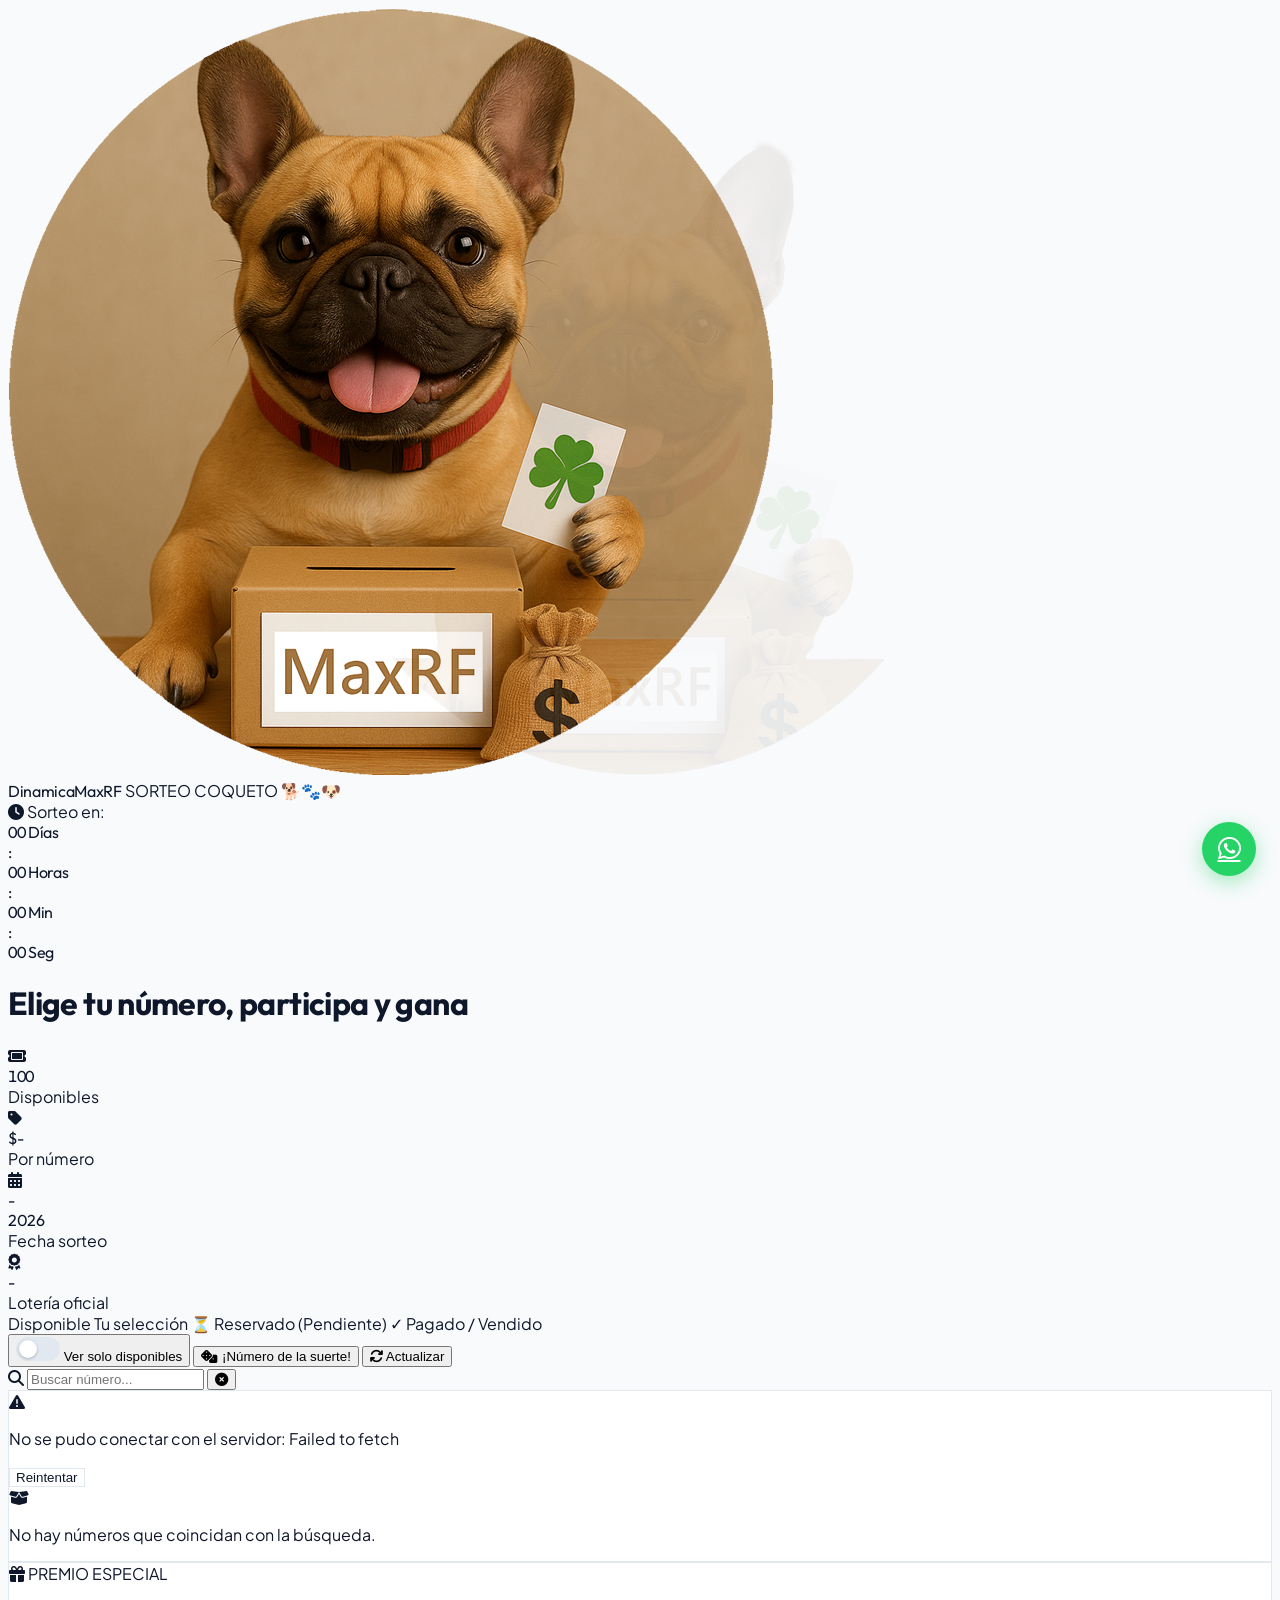
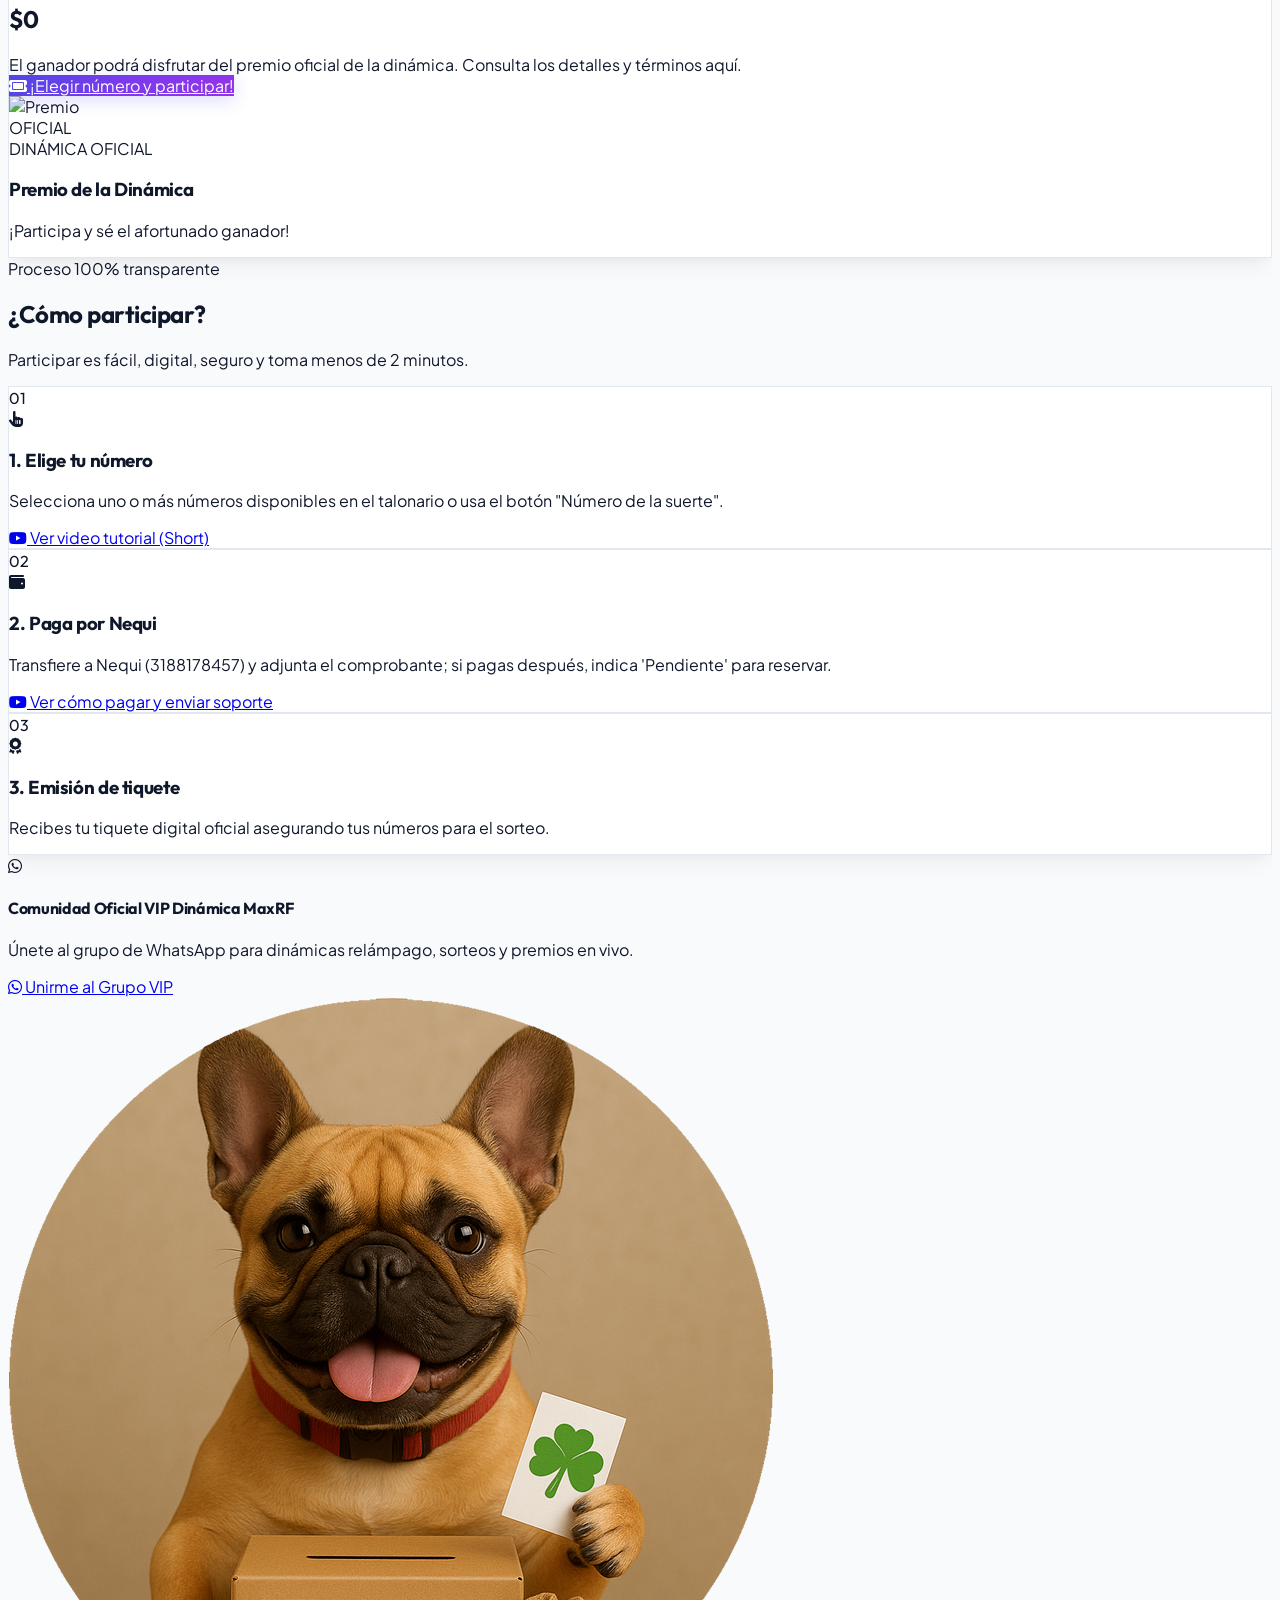
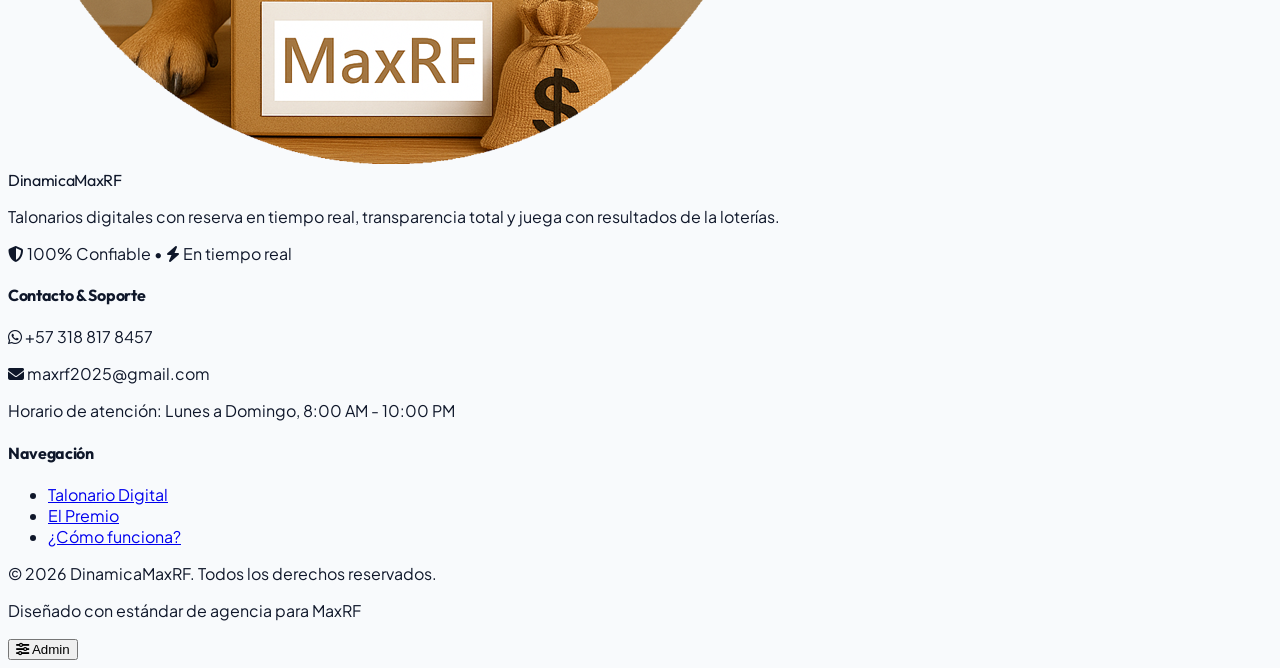
==== index.html @ 72351774 "index.html" ====
<!DOCTYPE html>
<html lang="es" class="scroll-smooth">
<head>
  <meta charset="UTF-8">
  <meta name="viewport" content="width=device-width, initial-scale=1.0">
  <meta http-equiv="Cache-Control" content="no-cache, no-store, must-revalidate">
  <meta http-equiv="Pragma" content="no-cache">
  <meta http-equiv="Expires" content="0">
  <title>MaxRF | Dinamica Digital</title>
  <meta name="description" content="Elige tu número de la suerte, participa en DinamicaMaxRF y gana increíbles premios. Talonario 100% digital con reserva en tiempo real y respaldo oficial.">
  <link rel="icon" type="image/png" href="./img/Foto Web0.png">

  <!-- Tailwind CSS -->
  <script src="https://cdn.tailwindcss.com"></script>
  <script>
    tailwind.config = {
      theme: {
        extend: {
          colors: {
            brand: {
              50: '#eef2ff',
              100: '#e0e7ff',
              500: '#6366f1',
              600: '#4f46e5',
              700: '#4338ca',
            }
          }
        }
      }
    }
  </script>

  <!-- Google Fonts -->
  <link rel="preconnect" href="https://fonts.googleapis.com">
  <link rel="preconnect" href="https://fonts.gstatic.com" crossorigin>
  <link href="https://fonts.googleapis.com/css2?family=Outfit:wght@500;600;700;800&family=Plus+Jakarta+Sans:wght@400;500;600;700;800&display=swap" rel="stylesheet">

  <!-- Font Awesome -->
  <link href="https://cdn.jsdelivr.net/npm/@fortawesome/fontawesome-free@6.5.1/css/all.min.css" rel="stylesheet">

  <!-- Canvas Confetti -->
  <script src="https://cdn.jsdelivr.net/npm/canvas-confetti@1.9.3/dist/confetti.browser.min.js"></script>

  <!-- Estilos Premium Personalizados -->
  <link rel="stylesheet" href="./css/styles.css?v=2.3">
</head>
<body class="min-h-screen flex flex-col antialiased bg-[#f8fafc] text-slate-900 relative">

  <!-- ============================================================ -->
  <!-- MARCA DE AGUA DE FONDO (Foto Web0 al 8% de opacidad)        -->
  <!-- ============================================================ -->
  <div class="bg-watermark-fixed" aria-hidden="true">
    <img src="./img/Foto Web1.png" alt="Mascota MaxRF Marca de Agua" class="bg-watermark-img">
  </div>

  <!-- ============================================================ -->
  <!-- HEADER / NAVEGACIÓN (Modo Claro Puro)                         -->
  <!-- ============================================================ -->
  <!-- ============================================================ -->
  <!-- HEADER / NAVEGACIÓN (Fase 1: Coincide con la imagen)          -->
  <!-- ============================================================ -->
  <header class="sticky top-0 z-50 border-b border-slate-200/70 bg-white/95 backdrop-blur-md">
    <div class="max-w-7xl mx-auto flex flex-col sm:flex-row items-center justify-between px-4 sm:px-8 py-2.5 sm:py-3.5 gap-2.5 sm:gap-4">
      
      <!-- Logo con Mascota & Tipografía de Marca -->
      <div class="flex items-center gap-3 flex-shrink-0">
        <div class="w-10 h-10 sm:w-11 sm:h-11 rounded-2xl overflow-hidden shadow-sm border border-slate-200/80 bg-white flex items-center justify-center p-0.5">
          <img src="./img/Foto Web0.png" alt="Logo MaxRF" class="w-full h-full object-contain">
        </div>
        <div class="flex flex-col">
          <span class="font-display font-black text-lg sm:text-xl tracking-tight text-slate-900 leading-none">
            Dinamica<span class="text-purple-600">MaxRF</span>
          </span>
          <span class="text-[9px] uppercase font-extrabold tracking-widest text-purple-600 leading-none mt-1">
            SORTEO COQUETO 🐕🐾🐶
          </span>
        </div>
      </div>

      <!-- Temporizador Regresivo Compacto en la Cabecera -->
      <div id="countdown-container" class="flex items-center gap-1.5 sm:gap-2.5 bg-slate-50/90 border border-slate-200/90 rounded-2xl px-3 py-1.5 sm:px-4 sm:py-2 shadow-xs backdrop-blur-xs flex-shrink-0">
        <div class="flex items-center gap-1.5 text-[10px] sm:text-xs font-bold uppercase tracking-wider text-purple-700">
          <i class="fas fa-clock text-purple-600 animate-pulse"></i>
          <span class="hidden md:inline">Sorteo en:</span>
        </div>
        <div class="flex items-center gap-1 text-slate-900 font-display font-extrabold text-xs sm:text-sm">
          <div class="bg-white border border-slate-200/90 rounded-lg px-2 py-1 min-w-[30px] sm:min-w-[34px] text-center shadow-xs">
            <span id="cd-days" class="text-xs sm:text-sm font-black text-slate-900 tabular-nums">00</span>
            <span class="block text-[8px] uppercase font-bold text-slate-400 -mt-0.5">Días</span>
          </div>
          <span class="font-black text-slate-300">:</span>
          <div class="bg-white border border-slate-200/90 rounded-lg px-2 py-1 min-w-[30px] sm:min-w-[34px] text-center shadow-xs">
            <span id="cd-hours" class="text-xs sm:text-sm font-black text-slate-900 tabular-nums">00</span>
            <span class="block text-[8px] uppercase font-bold text-slate-400 -mt-0.5">Horas</span>
          </div>
          <span class="font-black text-slate-300">:</span>
          <div class="bg-white border border-slate-200/90 rounded-lg px-2 py-1 min-w-[30px] sm:min-w-[34px] text-center shadow-xs">
            <span id="cd-mins" class="text-xs sm:text-sm font-black text-slate-900 tabular-nums">00</span>
            <span class="block text-[8px] uppercase font-bold text-slate-400 -mt-0.5">Min</span>
          </div>
          <span class="font-black text-slate-300">:</span>
          <div class="bg-white border border-purple-200 rounded-lg px-2 py-1 min-w-[30px] sm:min-w-[34px] text-center shadow-xs text-purple-600">
            <span id="cd-secs" class="text-xs sm:text-sm font-black text-purple-600 tabular-nums">00</span>
            <span class="block text-[8px] uppercase font-bold text-purple-400 -mt-0.5">Seg</span>
          </div>
        </div>
      </div>

      <!-- Main Headline en la misma fila horizontal -->
      <h1 class="font-display text-lg sm:text-xl md:text-2xl lg:text-3xl font-black text-slate-900 tracking-tight text-center sm:text-right leading-tight">
        Elige tu número, <span class="text-purple-600">participa</span> y gana
      </h1>

    </div>
  </header>

  <!-- ============================================================ -->
  <!-- HERO SECTION: STATS COMPACTAS                                 -->
  <!-- ============================================================ -->
  <section id="inicio" class="pt-4 sm:pt-6 pb-6 sm:pb-8 px-4 sm:px-6 relative z-10 text-center">
    
    <!-- Elemento oculto para soporte de app.js sin errores -->
    <span id="hero-premio" class="hidden"></span>

    <div class="max-w-4xl mx-auto">
      
      <!-- Stats Bar Compacto (4 items compactos que no saturan el espacio) -->
      <div class="grid grid-cols-2 sm:grid-cols-4 gap-2.5 sm:gap-3.5 max-w-3xl mx-auto">
        
        <!-- Disponibles -->
        <div class="bg-white/95 border border-slate-200/90 rounded-2xl py-2 px-3 sm:py-2.5 sm:px-4 shadow-sm flex items-center justify-center gap-2.5">
          <div class="w-8 h-8 rounded-xl bg-emerald-50 text-emerald-600 flex items-center justify-center flex-shrink-0 text-sm">
            <i class="fas fa-ticket"></i>
          </div>
          <div class="text-left">
            <div id="stat-disponibles" class="font-display text-lg sm:text-xl font-black text-emerald-600 leading-tight tabular-nums">100</div>
            <div class="text-[10px] sm:text-[11px] font-bold uppercase tracking-wider text-slate-400">Disponibles</div>
          </div>
        </div>

        <!-- Precio -->
        <div class="bg-white/95 border border-slate-200/90 rounded-2xl py-2 px-3 sm:py-2.5 sm:px-4 shadow-sm flex items-center justify-center gap-2.5">
          <div class="w-8 h-8 rounded-xl bg-purple-50 text-purple-600 flex items-center justify-center flex-shrink-0 text-sm">
            <i class="fas fa-tag"></i>
          </div>
          <div class="text-left">
            <div id="stat-precio" class="font-display text-lg sm:text-xl font-black text-slate-900 leading-tight tabular-nums">$-</div>
            <div class="text-[10px] sm:text-[11px] font-bold uppercase tracking-wider text-slate-400">Por número</div>
          </div>
        </div>

        <!-- Fecha -->
        <div class="bg-white/95 border border-slate-200/90 rounded-2xl py-2 px-3 sm:py-2.5 sm:px-4 shadow-sm flex items-center justify-center gap-2.5">
          <div class="w-8 h-8 rounded-xl bg-blue-50 text-blue-600 flex items-center justify-center flex-shrink-0 text-sm">
            <i class="fas fa-calendar-alt"></i>
          </div>
          <div class="text-left">
            <div id="stat-fecha" class="font-display text-xs sm:text-sm font-black text-slate-900 leading-tight">-<br>2026</div>
            <div class="text-[10px] sm:text-[11px] font-bold uppercase tracking-wider text-slate-400">Fecha sorteo</div>
          </div>
        </div>

        <!-- Lotería -->
        <div class="bg-white/95 border border-indigo-200 rounded-2xl py-2 px-3 sm:py-2.5 sm:px-4 shadow-sm flex items-center justify-center gap-2.5">
          <div class="w-8 h-8 rounded-xl bg-indigo-50 text-indigo-600 flex items-center justify-center flex-shrink-0 text-sm">
            <i class="fas fa-award"></i>
          </div>
          <div class="text-left">
            <div id="stat-loteria" class="font-display text-xs sm:text-sm font-black text-indigo-600 leading-tight uppercase">-</div>
            <div class="text-[10px] sm:text-[11px] font-bold uppercase tracking-wider text-slate-400">Lotería oficial</div>
          </div>
        </div>

      </div>

    </div>
  </section>

  <!-- ============================================================ -->
  <!-- 1. TALONARIO DIGITAL (AHORA VA PRIMERO ANTES DE CÓMO FUNCIONA)-->
  <!-- ============================================================ -->
  <section id="talonario" class="pt-2 sm:pt-4 pb-8 sm:pb-10 px-4 sm:px-6 bg-slate-50/80 border-t border-slate-200/80 relative z-10">
    <div class="max-w-5xl mx-auto">
      
      <!-- Placeholder oculto para compatibilidad con app.js -->
      <span id="talonario-subtitle" class="hidden"></span>

      <!-- Leyenda de Estados -->
      <div class="flex flex-wrap items-center justify-center gap-3 sm:gap-6 mb-4 sm:mb-5 text-xs sm:text-sm font-bold text-slate-700">
        <span class="flex items-center gap-2 bg-emerald-50 px-3 py-1 rounded-xl border border-emerald-200 shadow-2xs">
          <span class="w-3.5 h-3.5 rounded-md bg-emerald-500/20 border-2 border-emerald-500 text-emerald-600 inline-block"></span>
          <span>Disponible</span>
        </span>
        <span class="flex items-center gap-2 bg-indigo-50 px-3 py-1 rounded-xl border border-indigo-200 shadow-2xs">
          <span class="w-3.5 h-3.5 rounded-md bg-indigo-600 border border-indigo-400 inline-block"></span>
          <span class="text-indigo-900">Tu selección</span>
        </span>
        <span class="flex items-center gap-2 bg-amber-50 px-3 py-1 rounded-xl border border-amber-300 shadow-2xs">
          <span class="w-3.5 h-3.5 rounded-md bg-amber-100 border-2 border-amber-500 text-amber-800 text-[10px] font-black inline-flex items-center justify-center">⏳</span>
          <span class="text-amber-900">Reservado (Pendiente)</span>
        </span>
        <span class="flex items-center gap-2 bg-rose-50 px-3 py-1 rounded-xl border border-rose-300 shadow-2xs">
          <span class="w-3.5 h-3.5 rounded-md bg-rose-100 border-2 border-rose-500 text-rose-700 text-[10px] font-black line-through inline-flex items-center justify-center">✓</span>
          <span class="text-rose-900">Pagado / Vendido</span>
        </span>
      </div>

      <!-- Barra de herramientas: Filtro disponibles, Ruleta aleatoria, Buscador -->
      <div class="flex flex-wrap items-center justify-between gap-3 sm:gap-4 mb-5 sm:mb-6 bg-white p-3 sm:p-3.5 rounded-2xl border border-slate-200 shadow-sm">
        
        <div class="flex flex-wrap items-center gap-3">
          <!-- Toggle Solo Disponibles -->
          <button type="button" id="btn-solo-disponibles" class="btn-toggle flex items-center gap-2.5 px-4 py-2 rounded-xl bg-slate-100 text-xs sm:text-sm font-bold text-slate-700 hover:bg-slate-200 transition">
            <span class="toggle-switch">
              <span class="toggle-knob"></span>
            </span>
            <span>Ver solo disponibles</span>
          </button>

          <!-- Ruleta "Elegir por mí" -->
          <button type="button" id="btn-suerte" class="flex items-center gap-2 px-4 py-2 rounded-xl bg-purple-500/10 hover:bg-purple-500/20 border border-purple-500/30 text-purple-700 text-xs sm:text-sm font-bold transition" title="Selecciona aleatoriamente un número disponible">
            <i class="fas fa-dice text-sm"></i>
            <span>¡Número de la suerte!</span>
          </button>

          <!-- Botón Actualizar En Vivo -->
          <button type="button" id="btn-refrescar-talonario" class="flex items-center gap-2 px-3.5 py-2 rounded-xl bg-slate-100 hover:bg-slate-200 border border-slate-200 text-xs sm:text-sm font-bold text-slate-700 transition" title="Sincronizar disponibilidad con Google Sheets">
            <i id="icono-refrescar" class="fas fa-arrows-rotate text-indigo-600"></i>
            <span>Actualizar</span>
          </button>
        </div>

        <!-- Buscador de Número -->
        <div class="relative w-full sm:w-56">
          <i class="fas fa-search absolute left-3.5 top-1/2 -translate-y-1/2 text-slate-400 text-xs"></i>
          <input type="text" id="input-buscar-numero" maxlength="3" placeholder="Buscar número..." class="w-full pl-9 pr-8 py-2 rounded-xl bg-slate-50 border border-slate-200 text-xs sm:text-sm text-slate-900 focus:outline-none focus:border-indigo-500 transition">
          <button type="button" id="btn-clear-buscar" class="hidden absolute right-3 top-1/2 -translate-y-1/2 text-slate-400 hover:text-slate-600 text-xs">
            <i class="fas fa-times-circle"></i>
          </button>
        </div>

      </div>

      <!-- Contenedor del Talonario Grid -->
      <div class="premium-card rounded-3xl p-4 sm:p-8 relative min-h-[300px]">
        
        <!-- Loading State -->
        <div id="talonario-loading" class="flex flex-col items-center justify-center py-20 text-slate-400 gap-3">
          <div class="spinner-ring"></div>
          <span class="text-sm font-semibold">Cargando números del talonario...</span>
        </div>

        <!-- Grid -->
        <div id="talonario-grid" class="ticket-grid hidden"></div>

        <!-- Empty State -->
        <div id="talonario-vacio" class="hidden text-center py-16 text-slate-400">
          <i class="fas fa-box-open text-4xl mb-3 text-slate-300"></i>
          <p class="font-semibold text-sm">No hay números que coincidan con la búsqueda.</p>
        </div>

      </div>

    </div>
  </section>

  <!-- ============================================================ -->
  <!-- DOCK FLOTANTE DE SELECCIÓN                                    -->
  <!-- ============================================================ -->
  <div id="sticky-dock" class="sticky-dock">
    <div class="glass-panel rounded-2xl p-4 sm:p-5 shadow-2xl border border-indigo-500/30 flex flex-wrap items-center justify-between gap-4 bg-white/95">
      
      <div class="flex items-center gap-3">
        <div class="w-10 h-10 rounded-xl bg-indigo-600 text-white flex items-center justify-center font-bold text-sm shadow-md shadow-indigo-600/30">
          <i class="fas fa-ticket"></i>
        </div>
        <div>
          <div class="flex items-center gap-2">
            <span id="dock-count" class="text-xs font-bold uppercase tracking-wider text-indigo-600">1 número</span>
            <button type="button" id="btn-dock-vaciar" class="text-[11px] text-slate-400 hover:text-rose-500 underline ml-1">Vaciar</button>
          </div>
          <div id="dock-lista" class="font-display font-extrabold text-slate-900 text-base sm:text-lg max-w-[180px] sm:max-w-xs truncate">
            —
          </div>
        </div>
      </div>

      <div class="flex items-center gap-4 ml-auto">
        <div class="text-right">
          <div class="text-[10px] uppercase font-bold text-slate-400">Total a pagar</div>
          <div id="dock-total" class="font-display font-black text-indigo-600 text-xl sm:text-2xl tabular-nums">
            $0
          </div>
        </div>

        <button type="button" id="btn-dock-participar" class="btn-primary-gradient px-5 sm:px-6 py-3 rounded-xl font-bold text-xs sm:text-sm flex items-center gap-2 shadow-lg shadow-indigo-600/30">
          <span>Participar</span>
          <i class="fas fa-arrow-right"></i>
        </button>
      </div>

    </div>
  </div>

  <!-- ============================================================ -->
  <!-- 2. PREMIO OFICIAL                                            -->
  <!-- ============================================================ -->
  <section id="premio" class="py-8 sm:py-12 px-4 sm:px-6 relative z-10 bg-white border-t border-slate-200/80">
    <div class="max-w-5xl mx-auto">
      <div class="premium-card rounded-3xl p-5 sm:p-8 relative overflow-hidden border border-indigo-500/20 reveal-on-scroll bg-white">
        
        <div class="grid md:grid-cols-12 gap-6 sm:gap-8 items-center">
          
          <!-- Premio Columna Izquierda / Info -->
          <div class="md:col-span-7">
            <div id="premio-badge" class="inline-flex items-center gap-2 px-3 py-1 rounded-full bg-purple-500/10 text-purple-700 text-xs font-bold uppercase tracking-wider mb-3">
              <i class="fas fa-gift"></i>
              <span id="premio-badge-texto">PREMIO ESPECIAL</span>
            </div>
            
            <h2 id="premio-nombre" class="font-display text-3xl sm:text-4xl font-black text-slate-900 tracking-tight mb-3">
              $0
            </h2>
            
            <!-- Casilla de escritura personalizada en la web -->
            <div id="premio-detalle" class="text-slate-700 text-xs sm:text-sm leading-relaxed mb-6 whitespace-pre-line bg-slate-50/90 p-4 sm:p-5 rounded-2xl border border-slate-200/80 shadow-sm font-normal">
              El ganador podrá disfrutar del premio oficial de la dinámica. Consulta los detalles y términos aquí.
            </div>

            <a id="premio-btn" href="#talonario" class="btn-primary-gradient inline-flex items-center gap-2 px-6 py-3 rounded-xl font-bold text-xs sm:text-sm shadow-md shadow-indigo-500/25">
              <i class="fas fa-ticket"></i>
              <span id="premio-btn-texto">¡Elegir número y participar!</span>
            </a>
          </div>

          <!-- Premio Columna Derecha / Imagen Real del Premio -->
          <div class="md:col-span-5 flex justify-center">
            <div class="relative w-full max-w-xs rounded-3xl overflow-hidden bg-white border border-indigo-100 shadow-xl group">
              <div class="relative overflow-hidden aspect-square bg-slate-50">
                <img id="premio-img" src="./img/premio.png" alt="Premio" class="w-full h-full object-cover object-center group-hover:scale-105 transition-transform duration-500" onerror="this.onerror=null; this.src='./img/premio.jpg'">
                <div id="premio-img-badge" class="absolute top-3 right-3 bg-slate-900/80 backdrop-blur text-white text-[10px] font-black uppercase tracking-wider px-3 py-1 rounded-full shadow">
                  OFICIAL
                </div>
              </div>
              <div class="p-4 text-center bg-white border-t border-slate-100">
                <span id="premio-categoria" class="text-xs font-black uppercase tracking-widest text-indigo-600 block mb-1">
                  DINÁMICA OFICIAL
                </span>
                <h3 id="premio-card-titulo" class="font-display text-base sm:text-lg font-bold text-slate-900 mb-0.5">
                  Premio de la Dinámica
                </h3>
                <p id="premio-card-desc" class="text-xs text-slate-500">
                  ¡Participa y sé el afortunado ganador!
                </p>
              </div>
            </div>
          </div>

        </div>

      </div>
    </div>
  </section>

  <!-- ============================================================ -->
  <!-- 3. CÓMO FUNCIONA                                              -->
  <!-- ============================================================ -->
  <section id="como-funciona" class="py-8 sm:py-12 px-4 sm:px-6 bg-slate-50/80 border-t border-slate-200/80 relative z-10">
    <div class="max-w-5xl mx-auto">
      <div class="text-center max-w-xl mx-auto mb-6 sm:mb-8 reveal-on-scroll">
        <span class="text-xs font-bold uppercase tracking-widest text-indigo-600 mb-1.5 block">
          Proceso 100% transparente
        </span>
        <h2 class="font-display text-2xl sm:text-3xl font-extrabold text-slate-900 tracking-tight">
          ¿Cómo participar?
        </h2>
        <p class="text-slate-500 mt-1.5 text-xs sm:text-sm">
          Participar es fácil, digital, seguro y toma menos de 2 minutos.
        </p>
      </div>

      <!-- Bento Steps -->
      <div class="grid sm:grid-cols-3 gap-4 sm:gap-6">
        
        <!-- Step 1 -->
        <div class="premium-card rounded-2xl p-5 sm:p-6 relative overflow-hidden reveal-on-scroll bg-white">
          <span class="absolute top-3 right-4 text-4xl font-black text-slate-200/50 font-display select-none">
            01
          </span>
          <div class="w-10 h-10 rounded-xl bg-indigo-50 text-indigo-600 flex items-center justify-center text-lg mb-4 shadow-xs">
            <i class="fas fa-hand-pointer"></i>
          </div>
          <h3 class="font-display text-lg font-bold text-slate-900 mb-1.5">
            1. Elige tu número
          </h3>
          <p class="text-xs sm:text-sm text-slate-500 leading-relaxed mb-3">
            Selecciona uno o más números disponibles en el talonario o usa el botón "Número de la suerte".
          </p>
          <a href="https://youtube.com/shorts/O68Ji-c2Z8Q" target="_blank" rel="noopener" class="inline-flex items-center gap-1.5 text-xs font-bold text-indigo-600 hover:text-indigo-800 transition">
            <i class="fab fa-youtube text-rose-600 text-sm"></i>
            <span>Ver video tutorial (Short)</span>
          </a>
        </div>

        <!-- Step 2 -->
        <div class="premium-card rounded-2xl p-5 sm:p-6 relative overflow-hidden reveal-on-scroll bg-white">
          <span class="absolute top-3 right-4 text-4xl font-black text-slate-200/50 font-display select-none">
            02
          </span>
          <div class="w-10 h-10 rounded-xl bg-indigo-50 text-indigo-600 flex items-center justify-center text-lg mb-4 shadow-xs">
            <i class="fas fa-wallet"></i>
          </div>
          <h3 class="font-display text-lg font-bold text-slate-900 mb-1.5">
            2. Paga por Nequi
          </h3>
          <p class="text-xs sm:text-sm text-slate-500 leading-relaxed mb-3">
            Transfiere a Nequi (3188178457) y adjunta el comprobante; si pagas después, indica 'Pendiente' para reservar.
          </p>
          <a href="https://youtube.com/shorts/azKMeE9ccvk" target="_blank" rel="noopener" class="inline-flex items-center gap-1.5 text-xs font-bold text-indigo-600 hover:text-indigo-800 transition">
            <i class="fab fa-youtube text-rose-600 text-sm"></i>
            <span>Ver cómo pagar y enviar soporte</span>
          </a>
        </div>

        <!-- Step 3 -->
        <div class="premium-card rounded-2xl p-5 sm:p-6 relative overflow-hidden reveal-on-scroll bg-white">
          <span class="absolute top-3 right-4 text-4xl font-black text-slate-200/50 font-display select-none">
            03
          </span>
          <div class="w-10 h-10 rounded-xl bg-emerald-50 text-emerald-600 flex items-center justify-center text-lg mb-4 shadow-xs">
            <i class="fas fa-award"></i>
          </div>
          <h3 class="font-display text-lg font-bold text-slate-900 mb-1.5">
            3. Emisión de tiquete
          </h3>
          <p class="text-xs sm:text-sm text-slate-500 leading-relaxed">
            Recibes tu tiquete digital oficial asegurando tus números para el sorteo.
          </p>
        </div>

      </div>

      <!-- VIP WhatsApp Community Card -->
      <div class="mt-6 p-4 sm:p-5 rounded-2xl bg-gradient-to-r from-emerald-500/10 via-emerald-500/5 to-teal-500/10 border border-emerald-500/25 flex flex-col sm:flex-row items-center justify-between gap-4">
        <div class="flex items-center gap-3.5 text-center sm:text-left">
          <div class="w-10 h-10 rounded-xl bg-emerald-500 text-white flex items-center justify-center text-xl shadow-xs flex-shrink-0">
            <i class="fab fa-whatsapp"></i>
          </div>
          <div>
            <h4 class="font-display font-bold text-slate-900 text-sm sm:text-base">Comunidad Oficial VIP Dinámica MaxRF</h4>
            <p class="text-xs text-slate-600">Únete al grupo de WhatsApp para dinámicas relámpago, sorteos y premios en vivo.</p>
          </div>
        </div>
        <a href="https://chat.whatsapp.com/CcgA2Uzy7qGJDdgIzILhm7" target="_blank" rel="noopener" class="px-5 py-2.5 rounded-xl bg-emerald-600 hover:bg-emerald-700 text-white text-xs sm:text-sm font-bold shadow-md shadow-emerald-600/20 flex items-center gap-2 whitespace-nowrap transition">
          <i class="fab fa-whatsapp text-base"></i>
          <span>Unirme al Grupo VIP</span>
        </a>
      </div>

    </div>
  </section>

  <!-- ============================================================ -->
  <!-- FOOTER                                                        -->
  <!-- ============================================================ -->
  <footer id="contacto" class="bg-slate-950 text-slate-300 pt-8 sm:pt-10 pb-8 px-4 sm:px-6 border-t border-slate-800 relative z-10 mt-auto">
    <div class="max-w-6xl mx-auto grid sm:grid-cols-3 gap-10">
      
      <!-- Marca -->
      <div>
        <div class="flex items-center gap-3 mb-4">
          <div class="w-9 h-9 rounded-xl overflow-hidden bg-white shadow-sm border border-slate-700">
            <img src="./img/Foto Web0.png" alt="Mascota MaxRF" class="w-full h-full object-cover">
          </div>
          <span class="font-display font-black text-xl text-white">
            Dinamica<span class="text-indigo-400">MaxRF</span>
          </span>
        </div>
        <p class="text-sm text-slate-400 leading-relaxed mb-4">
          Talonarios digitales con reserva en tiempo real, transparencia total y juega con resultados de la loterías.
        </p>
        <div class="flex items-center gap-3 text-slate-400 text-sm">
          <span class="flex items-center gap-1.5"><i class="fas fa-shield-halved text-emerald-400"></i> 100% Confiable</span>
          <span>•</span>
          <span class="flex items-center gap-1.5"><i class="fas fa-bolt text-amber-400"></i> En tiempo real</span>
        </div>
      </div>

      <!-- Contacto -->
      <div>
        <h4 class="font-display font-bold text-white mb-4 text-base">Contacto & Soporte</h4>
        <p id="contacto-whatsapp" class="text-sm mb-2 text-slate-300">
          <i class="fab fa-whatsapp mr-2 text-emerald-400"></i> +57 318 817 8457
        </p>
        <p class="text-sm text-slate-300 mb-2">
          <i class="fas fa-envelope mr-2 text-indigo-400"></i> maxrf2025@gmail.com
        </p>
        <p class="text-xs text-slate-500 mt-3">
          Horario de atención: Lunes a Domingo, 8:00 AM - 10:00 PM
        </p>
      </div>

      <!-- Enlaces Rápidos -->
      <div>
        <h4 class="font-display font-bold text-white mb-4 text-base">Navegación</h4>
        <ul class="text-sm space-y-2.5">
          <li><a href="#talonario" class="hover:text-white transition-colors">Talonario Digital</a></li>
          <li><a href="#premio" class="hover:text-white transition-colors">El Premio</a></li>
          <li><a href="#como-funciona" class="hover:text-white transition-colors">¿Cómo funciona?</a></li>
        </ul>
      </div>

    </div>

    <!-- Copyright -->
    <div class="max-w-6xl mx-auto border-t border-slate-800/80 mt-12 pt-6 flex flex-col sm:flex-row items-center justify-between gap-4 text-xs text-slate-500">
      <p>© 2026 DinamicaMaxRF. Todos los derechos reservados.</p>
      <div class="flex items-center gap-4">
        <p class="flex items-center gap-1">
          <span>Diseñado con estándar de agencia para</span>
          <span class="font-bold text-slate-400">MaxRF</span>
        </p>
        <button type="button" id="btn-abrir-admin" class="hover:text-purple-400 text-slate-400 transition-colors flex items-center gap-1.5 text-xs bg-slate-900 border border-slate-800 px-2.5 py-1 rounded-lg" title="Configurar Premio y Dinámica">
          <i class="fas fa-sliders text-xs text-purple-400"></i>
          <span>Admin</span>
        </button>
      </div>
    </div>
  </footer>

  <!-- WhatsApp Flotante -->
  <a id="wa-float" href="#" target="_blank" rel="noopener noreferrer" class="wa-float-btn hidden" aria-label="Escribir por WhatsApp" title="Escribir por WhatsApp">
    <i class="fab fa-whatsapp"></i>
  </a>

  <!-- ============================================================ -->
  <!-- MODAL DE PARTICIPACIÓN                                        -->
  <!-- ============================================================ -->
  <div id="modal-participar" class="modal-overlay">
    <div class="modal-dialog">
      
      <div class="p-6 border-b border-slate-100 flex items-center justify-between bg-white rounded-t-3xl">
        <div>
          <h3 class="font-display text-xl font-extrabold text-slate-900">
            Completa tu participación
          </h3>
          <p class="text-xs text-slate-400 mt-0.5">Reserva tus números para el sorteo de MaxRF</p>
        </div>
        <button type="button" id="btn-cerrar-modal" class="w-8 h-8 rounded-full flex items-center justify-center text-slate-400 hover:text-slate-700 text-base hover:bg-slate-100 transition">
          <i class="fas fa-times"></i>
        </button>
      </div>

      <form id="form-participar" class="p-6 space-y-4 bg-white rounded-b-3xl">
        
        <!-- Summary Box -->
        <div class="bg-indigo-50/70 border border-indigo-100 rounded-2xl p-4 flex items-center justify-between">
          <div>
            <div class="text-[10px] text-indigo-600 font-bold uppercase tracking-wider">Números elegidos</div>
            <div id="modal-numeros" class="font-display font-extrabold text-indigo-700 text-lg tabular-nums">—</div>
          </div>
          <div class="text-right">
            <div class="text-[10px] text-indigo-600 font-bold uppercase tracking-wider">Total a pagar</div>
            <div id="modal-total" class="font-display font-black text-indigo-700 text-xl tabular-nums">$0</div>
          </div>
        </div>

        <div>
          <label class="block text-xs font-bold text-slate-700 uppercase tracking-wider mb-1.5">Nombre completo *</label>
          <input type="text" name="nombre" required class="w-full border border-slate-200 bg-slate-50/50 rounded-xl px-3.5 py-2.5 text-sm text-slate-900 focus:ring-2 focus:ring-indigo-500 focus:outline-none" placeholder="Ej. Juan Pérez">
        </div>

        <div class="grid sm:grid-cols-2 gap-4">
          <div>
            <label class="block text-xs font-bold text-slate-700 uppercase tracking-wider mb-1.5">Correo electrónico *</label>
            <input type="email" name="correo" required class="w-full border border-slate-200 bg-slate-50/50 rounded-xl px-3.5 py-2.5 text-sm text-slate-900 focus:ring-2 focus:ring-indigo-500 focus:outline-none" placeholder="tu@correo.com">
          </div>
          <div>
            <label class="block text-xs font-bold text-slate-700 uppercase tracking-wider mb-1.5">Teléfono / WhatsApp *</label>
            <input type="tel" name="telefono" required class="w-full border border-slate-200 bg-slate-50/50 rounded-xl px-3.5 py-2.5 text-sm text-slate-900 focus:ring-2 focus:ring-indigo-500 focus:outline-none" placeholder="+57 318 0000000">
          </div>
        </div>

        <div>
          <label class="block text-xs font-bold text-slate-700 uppercase tracking-wider mb-1.5">Método de pago *</label>
          <select name="metodo_pago" required class="w-full border border-slate-200 bg-slate-50/50 rounded-xl px-3.5 py-2.5 text-sm text-slate-900 focus:ring-2 focus:ring-indigo-500 focus:outline-none">
            <option value="">Selecciona un método</option>
          </select>
        </div>

        <div>
          <label class="block text-xs font-bold text-slate-700 uppercase tracking-wider mb-1.5">Número de referencia o comprobante *</label>
          <input type="text" id="input-referencia-pago" name="referencia_pago" required class="w-full border border-slate-200 bg-slate-50/50 rounded-xl px-3.5 py-2.5 text-sm text-slate-900 focus:ring-2 focus:ring-indigo-500 focus:outline-none transition" placeholder="Ej. 000123456 (o escribe 'Pendiente')">
        </div>

        <div>
          <label class="flex items-center justify-between text-xs font-bold text-slate-700 uppercase tracking-wider mb-1.5">
            <span>Comprobante de pago (imagen)</span>
            <span id="comprobante-badge" class="text-rose-500 font-semibold text-[11px] transition-all">* Requerido</span>
          </label>
          <div id="file-drop" class="file-drop-area">
            <input type="file" id="input-comprobante" accept="image/*" class="hidden">
            <div id="file-drop-empty">
              <i class="fas fa-cloud-arrow-up text-3xl text-indigo-500/70 mb-2"></i>
              <p class="text-xs font-semibold text-slate-600">Haz clic o arrastra la captura aquí (máx. 4MB)</p>
              <p id="file-drop-nota" class="text-[11px] text-slate-400 mt-1">Si colocas 'Pendiente' en referencia, puedes confirmar sin adjuntar comprobante</p>
            </div>
            <div id="file-drop-preview" class="hidden">
              <img id="file-preview-img" class="max-h-36 mx-auto rounded-lg mb-2 shadow" alt="Vista previa comprobante">
              <p id="file-preview-name" class="text-xs text-slate-500"></p>
            </div>
          </div>
        </div>

        <!-- Opción de enviar comprobante y tiquete al correo del participante -->
        <div class="bg-indigo-50/50 border border-indigo-100 rounded-2xl p-3.5 flex items-start gap-3 transition hover:bg-indigo-50/80">
          <input type="checkbox" id="check-enviar-correo" name="enviar_correo" value="true" checked class="mt-0.5 w-4 h-4 text-indigo-600 rounded border-slate-300 focus:ring-indigo-500 accent-indigo-600 cursor-pointer">
          <label for="check-enviar-correo" class="text-xs text-slate-700 cursor-pointer select-none">
            <span class="font-extrabold text-slate-900 flex items-center gap-1.5">
              <i class="fas fa-envelope text-indigo-600 text-xs"></i>
              Enviar comprobante y tiquete a mi correo
            </span>
            <span class="text-[11px] text-slate-500 block mt-0.5 leading-snug">
              Te enviaremos una copia oficial con tus números reservados y detalles de la rifa.
            </span>
          </label>
        </div>

        <div id="form-error" class="hidden bg-rose-500/10 border border-rose-500/30 text-rose-600 text-xs font-semibold rounded-xl p-3"></div>

        <div class="pt-2">
          <button type="submit" id="btn-enviar" class="btn-primary-gradient w-full py-3.5 rounded-xl font-bold text-sm sm:text-base shadow-lg shadow-indigo-600/30">
            <span id="btn-enviar-text"><i class="fas fa-paper-plane mr-2"></i> Confirmar y Generar Tiquete</span>
          </button>
        </div>

        <div class="flex items-center justify-between pt-1">
          <button type="button" id="btn-cancelar-modal" class="text-xs text-slate-400 hover:text-slate-600">
            Cancelar
          </button>
          <p class="text-[11px] text-slate-400 text-right">Se emitirá tu tiquete oficial de reserva.</p>
        </div>

      </form>

    </div>
  </div>

  <!-- ============================================================ -->
  <!-- MODAL DE ÉXITO & TIQUETE DIGITAL OFICIAL                       -->
  <!-- ============================================================ -->
  <div id="modal-exito" class="modal-overlay">
    <div class="modal-dialog max-w-lg p-4 sm:p-6 text-center bg-white rounded-3xl">
      
      <!-- Cabecera modal (no-print) -->
      <div id="modal-exito-header" class="no-print">
        <div class="w-12 h-12 rounded-full bg-emerald-50 text-emerald-600 border border-emerald-200 flex items-center justify-center text-xl mx-auto mb-2 shadow-sm">
          <i class="fas fa-check"></i>
        </div>
        
        <h3 class="font-display text-xl sm:text-2xl font-black text-slate-900 mb-1">
          ¡Participación Registrada!
        </h3>
        
        <p id="modal-exito-msg" class="text-xs text-slate-500 mb-2">
          Tus números han quedado reservados con éxito. A continuación tienes tu tiquete oficial:
        </p>
      </div>

      <!-- ========================================================== -->
      <!-- TIQUETE DIGITAL OFICIAL DE PARTICIPACIÓN                    -->
      <!-- ========================================================== -->
      <div id="ticket-participacion" class="digital-ticket-box p-5 sm:p-6 pb-6 text-left my-2 bg-white relative">
        
        <!-- Header del Tiquete -->
        <div class="flex items-center justify-between border-b border-slate-200/80 pb-3 mb-3">
          <div class="flex items-center gap-2.5">
            <div class="w-10 h-10 rounded-xl overflow-hidden border border-indigo-200 bg-white shadow-sm flex items-center justify-center">
              <img id="ticket-logo-img" src="./img/logo_thumb.png" class="w-full h-full object-cover" alt="Logo MaxRF">
            </div>
            <div>
              <span class="font-display font-black text-slate-900 text-base leading-none block">DinamicaMaxRF</span>
              <span class="text-[10px] font-extrabold uppercase tracking-widest text-indigo-600 leading-none">Tiquete Oficial de Rifa</span>
            </div>
          </div>
          <span class="px-2.5 py-1 rounded-full bg-emerald-50 text-emerald-700 text-[11px] font-black uppercase tracking-wider border border-emerald-300">
            ● Reservado
          </span>
        </div>

        <!-- Info del Participante (Estructura de filas para renderizado nítido en html2canvas) -->
        <div class="space-y-3 text-xs mb-3 bg-slate-50/90 p-4 rounded-xl border border-slate-100">
          <div class="flex items-start justify-between gap-3">
            <div class="w-1/2">
              <span class="text-[10px] uppercase font-bold text-slate-400 block mb-1">Titular</span>
              <span id="ticket-nombre" class="font-bold text-slate-900 text-sm block leading-normal">—</span>
            </div>
            <div class="w-1/2 text-right">
              <span class="text-[10px] uppercase font-bold text-slate-400 block mb-1">WhatsApp / Tel</span>
              <span id="ticket-telefono" class="font-bold text-slate-900 text-sm block leading-normal">—</span>
            </div>
          </div>
          <div class="flex items-center justify-between gap-3 pt-2.5 border-t border-slate-200/70">
            <div class="w-1/2">
              <span class="text-[10px] uppercase font-bold text-slate-400 block mb-1">Referencia Pago</span>
              <div id="ticket-ref" class="font-bold text-indigo-700 text-xs leading-normal">—</div>
            </div>
            <div class="w-1/2 text-right">
              <span class="text-[10px] uppercase font-bold text-slate-400 block mb-1">Fecha y Hora</span>
              <span id="ticket-fecha" class="font-semibold text-slate-600 text-[11px] block leading-normal">—</span>
            </div>
          </div>
        </div>

        <!-- Caja de Números de la Suerte -->
        <div class="bg-gradient-to-br from-indigo-50/80 via-purple-50/40 to-indigo-50/80 border border-indigo-200/80 rounded-2xl p-4 text-center mb-3">
          <span class="text-[10px] font-black uppercase tracking-widest text-indigo-600 block mb-2">
            TUS NÚMEROS DE LA SUERTE
          </span>
          <div id="ticket-numeros-container" class="flex flex-wrap items-center justify-center gap-2 my-1">
            <!-- Se llena por JS: [ 00 ], [ 07 ] -->
          </div>
          <div class="mt-3 pt-2.5 border-t border-indigo-200/60 flex items-center justify-between text-xs font-bold text-slate-700">
            <div>
              <span>Total a pagar: <span id="ticket-total" class="text-indigo-600 font-extrabold text-sm">$0</span></span>
            </div>
            <div class="text-right">
              <div class="flex items-center justify-end gap-1 text-slate-600">
                <i class="fas fa-ticket text-indigo-500"></i> Juega: <strong id="ticket-loteria" class="text-slate-900">CHONTICO DIA</strong>
              </div>
              <div class="text-[11px] text-slate-500 font-semibold mt-0.5 flex items-center justify-end gap-1">
                <i class="fas fa-calendar-day text-indigo-500"></i> Sorteo: <strong id="ticket-fecha-sorteo-val" class="text-indigo-700 font-extrabold">1 de oct de 2026</strong>
              </div>
            </div>
          </div>
        </div>

        <!-- Código y Nota Legal -->
        <div class="flex items-center justify-between text-[11px] text-slate-400 font-mono border-t border-slate-200/70 pt-2.5">
          <span id="ticket-codigo" class="font-bold text-slate-600">MAXRF-TKT-XXXX</span>
          <span id="ticket-premio-txt" class="text-[10px] font-semibold text-slate-500 uppercase tracking-wider">Premio Oficial</span>
        </div>
      </div>

      <!-- Botones de Acción: Solo Descargar imagen del tiquete y Cerrar y volver al talonario -->
      <div id="modal-exito-actions" class="no-print space-y-3 mt-5">
        
        <!-- Botón 1: Descargar imagen del tiquete -->
        <button type="button" id="btn-descargar-tiquete-img" class="w-full py-3.5 px-4 rounded-2xl bg-indigo-600 hover:bg-indigo-700 text-white font-extrabold text-sm sm:text-base flex items-center justify-center gap-2.5 shadow-lg shadow-indigo-600/25 transition transform active:scale-98">
          <i class="fas fa-download text-lg"></i>
          <span>Descargar imagen del tiquete</span>
        </button>

        <!-- Toast de aviso para descarga -->
        <div id="toast-tiquete-aviso" class="hidden text-xs font-semibold py-2 px-3 rounded-xl bg-slate-100 text-slate-700 text-center transition"></div>

        <!-- Botón 2: Cerrar y volver al talonario -->
        <button type="button" id="btn-cerrar-exito" class="btn-secondary w-full py-2.5 rounded-xl font-bold text-xs sm:text-sm text-slate-600 hover:text-slate-900 border border-slate-200/80 hover:bg-slate-100 transition">
          Cerrar y volver al talonario
        </button>
      </div>

    </div>
  </div>

  <!-- ============================================================ -->
  <!-- MODAL PANEL DE ADMINISTRACIÓN (PIN / Cuenta Oficial)          -->
  <!-- ============================================================ -->
  <div id="modal-admin" class="modal-overlay">
    <div class="modal-dialog max-w-2xl">
      
      <!-- Modal Header -->
      <div class="p-5 sm:p-6 border-b border-slate-100 flex items-center justify-between bg-slate-900 text-white rounded-t-3xl">
        <div class="flex items-center gap-3">
          <div class="w-10 h-10 rounded-xl bg-purple-600 text-white flex items-center justify-center text-lg shadow-md">
            <i class="fas fa-sliders"></i>
          </div>
          <div>
            <h3 class="font-display text-lg sm:text-xl font-extrabold text-white">
              Panel de Control de la Dinámica
            </h3>
            <p class="text-xs text-slate-400">Personaliza el premio y la configuración oficial</p>
          </div>
        </div>
        <button type="button" id="btn-cerrar-admin" class="w-8 h-8 rounded-full flex items-center justify-center text-slate-400 hover:text-white hover:bg-slate-800 transition">
          <i class="fas fa-times"></i>
        </button>
      </div>

      <!-- Auth State (Confirmación de sesión con correo y contraseña) -->
      <div id="admin-auth-box" class="p-6 sm:p-8 bg-white rounded-b-3xl">
        <div class="max-w-sm mx-auto">
          <div class="text-center mb-5">
            <div class="w-14 h-14 rounded-2xl bg-purple-50 text-purple-600 flex items-center justify-center text-2xl mx-auto mb-3 shadow-inner">
              <i class="fas fa-shield-halved"></i>
            </div>
            <h4 class="font-display font-bold text-slate-900 text-lg">Acceso a Administración</h4>
            <p class="text-xs text-slate-500 mt-1">Confirma tu correo registrado y contraseña de acceso:</p>
          </div>
          
          <form id="form-login-admin" class="space-y-3.5" onsubmit="return false;">
            <div>
              <label class="block text-xs font-bold text-slate-700 uppercase tracking-wider mb-1">
                <i class="fas fa-envelope text-purple-600 mr-1"></i> Correo de Administrador
              </label>
              <input type="email" id="input-admin-email" value="maxrf2025@gmail.com" required class="w-full border border-slate-200 bg-slate-50 rounded-xl px-3.5 py-2.5 text-sm text-slate-900 focus:outline-none focus:border-purple-600" placeholder="maxrf2025@gmail.com">
            </div>

            <div>
              <label class="block text-xs font-bold text-slate-700 uppercase tracking-wider mb-1">
                <i class="fas fa-key text-purple-600 mr-1"></i> Contraseña de Acceso / PIN
              </label>
              <input type="password" id="input-admin-pin" required class="w-full border border-slate-200 bg-slate-50 rounded-xl px-3.5 py-2.5 text-sm tracking-widest font-mono text-slate-900 focus:outline-none focus:border-purple-600" placeholder="PIN de Administrador">
            </div>

            <button type="submit" id="btn-login-admin" class="w-full py-3 rounded-xl bg-purple-600 hover:bg-purple-700 text-white text-xs font-bold shadow-md shadow-purple-600/25 flex items-center justify-center gap-2 transition active:scale-98">
              <i class="fas fa-lock-open"></i>
              <span>Confirmar Sesión y Entrar</span>
            </button>
            <p id="admin-auth-error" class="text-xs text-rose-500 font-semibold text-center mt-2 hidden">Credenciales incorrectas. Verifica el correo y la contraseña.</p>
          </form>
        </div>
      </div>

      <!-- Barra de Navegación y Pestañas del Admin (visible tras login) -->
      <div id="admin-nav-bar" class="hidden px-5 sm:px-8 pt-3 bg-slate-100/90 border-b border-slate-200">
        <div class="flex items-center justify-between pb-2.5 text-xs text-purple-900 border-b border-slate-200/60">
          <span class="flex items-center gap-1.5 font-medium">
            <i class="fas fa-circle-check text-emerald-500"></i> Sesión activa: <strong class="text-slate-800">maxrf2025@gmail.com</strong>
          </span>
          <button type="button" id="btn-logout-admin" class="text-slate-500 hover:text-rose-600 font-bold transition flex items-center gap-1 text-[11px] px-2 py-1 rounded hover:bg-white/80">
            <i class="fas fa-right-from-bracket"></i> Cerrar sesión
          </button>
        </div>
        
        <!-- Pestañas de Navegación -->
        <div class="grid grid-cols-2 gap-2 pt-2">
          <button type="button" id="tab-btn-config" class="px-2.5 sm:px-4 py-2 sm:py-2.5 rounded-t-xl text-[11px] sm:text-sm font-bold border-b-2 border-purple-600 text-purple-700 bg-white shadow-sm flex items-center justify-center gap-1.5 transition text-center">
            <i class="fas fa-sliders text-purple-600 text-xs sm:text-sm"></i>
            <span class="truncate">⚙️ Configuración</span>
          </button>
          <button type="button" id="tab-btn-tiquetes" class="px-2.5 sm:px-4 py-2 sm:py-2.5 rounded-t-xl text-[11px] sm:text-sm font-bold border-b-2 border-transparent text-slate-500 hover:text-purple-700 hover:bg-white/60 flex items-center justify-center gap-1.5 transition text-center">
            <i class="fas fa-ticket text-indigo-500 text-xs sm:text-sm"></i>
            <span class="truncate">🎟️ Tiquetes</span>
            <span id="badge-total-tiquetes" class="px-2 py-0.5 rounded-full text-[10px] font-black bg-purple-100 text-purple-700">0</span>
          </button>
        </div>
      </div>

      <!-- Formulario de Configuración (visible tras login - Tab 1) -->
      <form id="form-admin-config" class="hidden p-6 sm:p-8 bg-white space-y-4 max-h-[75vh] overflow-y-auto rounded-b-3xl">

        <div class="grid sm:grid-cols-2 gap-4">
          <div>
            <label class="block text-xs font-bold text-slate-700 uppercase tracking-wider mb-1">Título o Nombre del Premio *</label>
            <input type="text" name="premio_titulo" required class="w-full border border-slate-200 bg-slate-50 rounded-xl px-3.5 py-2.5 text-sm text-slate-900 focus:outline-none focus:border-purple-600" placeholder="Ej: Hamburguesa Especial o $80.000">
          </div>
          <div>
            <label class="block text-xs font-bold text-slate-700 uppercase tracking-wider mb-1">
              <i class="fas fa-gift text-purple-600 mr-1"></i> Badge Superior (arriba del título)
            </label>
            <input type="text" name="premio_badge" class="w-full border border-slate-200 bg-slate-50 rounded-xl px-3.5 py-2.5 text-sm text-slate-900 focus:outline-none focus:border-purple-600" placeholder="Ej: PREMIO ESPECIAL o GRATIS">
          </div>
        </div>

        <div>
          <label class="block text-xs font-bold text-slate-700 uppercase tracking-wider mb-1">
            <i class="fas fa-pen-fancy text-purple-600 mr-1"></i> Escritura personalizada de la dinámica (Detalles y lo que incluye) *
          </label>
          <p class="text-[11px] text-slate-500 mb-1.5">Escribe aquí todo lo que deseas que el cliente lea (descripción, qué incluye, condiciones, etc.). Puedes dar saltos de línea libremente.</p>
          <textarea name="premio_descripcion" rows="5" required class="w-full border border-slate-200 bg-slate-50 rounded-xl px-3.5 py-2.5 text-sm text-slate-900 focus:outline-none focus:border-purple-600 leading-relaxed" placeholder="Escribe aquí la información completa de la dinámica. Ejemplo:&#10;• Hamburguesa artesanal con doble carne y queso cheddar&#10;• Papas a la francesa y gaseosa&#10;• Entrega a domicilio coordinada&#10;• El sorteo se realizará con la lotería oficial"></textarea>
        </div>

        <div>
          <label class="block text-xs font-bold text-slate-700 uppercase tracking-wider mb-1">
            <i class="fas fa-ticket text-purple-600 mr-1"></i> Texto del Botón de Participación
          </label>
          <input type="text" name="premio_btn_texto" class="w-full border border-slate-200 bg-slate-50 rounded-xl px-3.5 py-2.5 text-sm text-slate-900 focus:outline-none focus:border-purple-600" placeholder="Ej: ¡Elegir número y participar! o Participar por la hamburguesa">
        </div>

        <!-- Datos de la tarjeta debajo de la imagen -->
        <div class="p-4 bg-slate-50 rounded-2xl border border-slate-200/80 space-y-3">
          <div class="flex items-center gap-2 text-xs font-bold text-slate-800 uppercase tracking-wider">
            <i class="fas fa-image text-purple-600"></i>
            <span>Datos debajo de la imagen (Tarjeta visual)</span>
          </div>

          <div class="grid sm:grid-cols-2 gap-3">
            <div>
              <label class="block text-[11px] font-bold text-slate-700 uppercase tracking-wider mb-1">
                Etiqueta / Categoría (ej: DINÁMICA OFICIAL)
              </label>
              <input type="text" name="premio_categoria" class="w-full border border-slate-200 bg-white rounded-xl px-3 py-2 text-xs text-slate-900 focus:outline-none focus:border-purple-600" placeholder="Ej: DINÁMICA OFICIAL o COMIDAS RÁPIDAS">
            </div>
            <div>
              <label class="block text-[11px] font-bold text-slate-700 uppercase tracking-wider mb-1">
                Título debajo de la imagen
              </label>
              <input type="text" name="premio_card_titulo" class="w-full border border-slate-200 bg-white rounded-xl px-3 py-2 text-xs text-slate-900 focus:outline-none focus:border-purple-600" placeholder="Ej: Hamburguesa Especial Max">
            </div>
          </div>

          <div>
            <label class="block text-[11px] font-bold text-slate-700 uppercase tracking-wider mb-1">
              Descripción corta debajo de la imagen
            </label>
            <input type="text" name="premio_card_desc" class="w-full border border-slate-200 bg-white rounded-xl px-3 py-2 text-xs text-slate-900 focus:outline-none focus:border-purple-600" placeholder="Ej: ¡Participa y sé el afortunado ganador!">
          </div>
        </div>

        <!-- Límites de Selección por Participante -->
        <div class="p-4 bg-purple-50/50 rounded-2xl border border-purple-100/80 space-y-3">
          <div class="flex items-center gap-2 text-xs font-bold text-purple-950 uppercase tracking-wider">
            <i class="fas fa-arrow-down-1-9 text-purple-600"></i>
            <span>Límites de Números por Participante</span>
          </div>

          <div class="grid sm:grid-cols-2 gap-3">
            <div>
              <label class="block text-[11px] font-bold text-slate-700 uppercase tracking-wider mb-1">
                Número MÍNIMO a elegir *
              </label>
              <input type="number" name="min_numeros" min="1" max="100" value="1" required class="w-full border border-slate-200 bg-white rounded-xl px-3 py-2 text-xs text-slate-900 focus:outline-none focus:border-purple-600" placeholder="Ej: 1">
              <p class="text-[10px] text-slate-500 mt-1">El usuario no podrá participar sin elegir al menos esta cantidad.</p>
            </div>
            <div>
              <label class="block text-[11px] font-bold text-slate-700 uppercase tracking-wider mb-1">
                Número MÁXIMO permitido *
              </label>
              <input type="number" name="max_numeros" min="1" max="100" value="10" required class="w-full border border-slate-200 bg-white rounded-xl px-3 py-2 text-xs text-slate-900 focus:outline-none focus:border-purple-600" placeholder="Ej: 10">
              <p class="text-[10px] text-slate-500 mt-1">Límite máximo de números que una persona puede elegir a la vez.</p>
            </div>
          </div>
        </div>

        <div class="grid sm:grid-cols-3 gap-3 pt-2 border-t border-slate-100">
          <div>
            <label class="block text-[11px] font-bold text-slate-700 uppercase tracking-wider mb-1">Precio por Número (COP)</label>
            <input type="number" name="precio_numero" min="0" step="100" class="w-full border border-slate-200 bg-slate-50 rounded-xl px-3 py-2 text-xs text-slate-900 focus:outline-none focus:border-purple-600" placeholder="0 para GRATIS o 2000">
          </div>
          <div>
            <label class="block text-[11px] font-bold text-slate-700 uppercase tracking-wider mb-1">Fecha del Sorteo</label>
            <input type="text" name="fecha_sorteo" class="w-full border border-slate-200 bg-slate-50 rounded-xl px-3 py-2 text-xs text-slate-900 focus:outline-none focus:border-purple-600" placeholder="Ej: 2026-10-01">
          </div>
          <div>
            <label class="block text-[11px] font-bold text-slate-700 uppercase tracking-wider mb-1">Lotería Oficial</label>
            <input type="text" name="loteria" class="w-full border border-slate-200 bg-slate-50 rounded-xl px-3 py-2 text-xs text-slate-900 focus:outline-none focus:border-purple-600" placeholder="CHONTICO DIA">
          </div>
        </div>

        <div class="grid sm:grid-cols-2 gap-3 pt-2 border-t border-slate-100">
          <div>
            <label class="block text-[11px] font-bold text-slate-700 uppercase tracking-wider mb-1">Imagen del Premio (URL o ruta local)</label>
            <input type="text" name="premio_img_url" class="w-full border border-slate-200 bg-slate-50 rounded-xl px-3 py-2 text-xs text-slate-900 focus:outline-none focus:border-purple-600" placeholder="./img/premio.png">
          </div>
          <div>
            <label class="block text-[11px] font-bold text-slate-700 uppercase tracking-wider mb-1">Métodos de Pago (opcional)</label>
            <input type="text" name="metodos_pago" class="w-full border border-slate-200 bg-slate-50 rounded-xl px-3 py-2 text-xs text-slate-900 focus:outline-none focus:border-purple-600" placeholder="Nequi 3188178457">
          </div>
        </div>

        <div class="sticky bottom-0 bg-white/95 backdrop-blur pt-2 pb-3 border-t border-slate-100 mt-4 -mx-6 sm:-mx-8 px-6 sm:px-8 space-y-3">
          <div id="admin-save-status" class="hidden rounded-xl text-xs"></div>
          <div class="flex items-center justify-end gap-3">
            <button type="button" id="btn-cancelar-admin" class="px-4 py-2 rounded-xl text-xs font-bold text-slate-600 hover:bg-slate-100 transition">
              Cancelar
            </button>
            <button type="submit" id="btn-guardar-admin" class="px-6 py-2.5 rounded-xl bg-purple-600 hover:bg-purple-700 text-white text-xs font-bold shadow-md shadow-purple-600/20 flex items-center gap-2 transition">
              <i class="fas fa-cloud-arrow-up"></i>
              <span>Guardar y Publicar en Google Sheets</span>
            </button>
          </div>
        </div>

      </form>

      <!-- Panel de Consulta y Gestión de Tiquetes (Tab 2) -->
      <div id="admin-tiquetes-box" class="hidden p-4 sm:p-6 bg-white space-y-4 max-h-[75vh] overflow-y-auto rounded-b-3xl">
        
        <!-- Barra de Búsqueda y Filtros Rápidos -->
        <div class="bg-slate-50 p-4 rounded-2xl border border-slate-200/80 space-y-3">
          <div class="flex flex-col sm:flex-row gap-2.5">
            <div class="relative flex-1">
              <i class="fas fa-magnifying-glass absolute left-3.5 top-1/2 -translate-y-1/2 text-slate-400 text-xs"></i>
              <input type="text" id="admin-search-tiquete" placeholder="Buscar por código (ej: MAXRF-109774), celular o nombre..." class="w-full pl-9 pr-8 py-2.5 bg-white border border-slate-200 rounded-xl text-xs sm:text-sm text-slate-900 focus:outline-none focus:border-purple-600">
              <button type="button" id="btn-clear-search-tkt" class="hidden absolute right-3 top-1/2 -translate-y-1/2 text-slate-400 hover:text-slate-600 text-xs">
                <i class="fas fa-times-circle"></i>
              </button>
            </div>
            <button type="button" id="btn-refresh-tiquetes" class="px-3.5 py-2.5 rounded-xl border border-slate-200 bg-white hover:bg-slate-100 text-xs font-bold text-slate-700 flex items-center justify-center gap-1.5 transition">
              <i class="fas fa-rotate text-purple-600"></i>
              <span>Actualizar</span>
            </button>
          </div>

          <!-- Filtros Rápidos por Estado -->
          <div class="flex flex-wrap items-center gap-1.5 pt-1 border-t border-slate-200/60 text-xs">
            <span class="text-[11px] font-bold text-slate-400 uppercase tracking-wider mr-1">Filtro:</span>
            <button type="button" data-filter="todos" class="btn-filter-tkt px-3 py-1 rounded-lg font-bold bg-purple-600 text-white shadow-sm transition">
              Todos (<span id="cnt-filter-todos">0</span>)
            </button>
            <button type="button" data-filter="pendiente" class="btn-filter-tkt px-3 py-1 rounded-lg font-semibold bg-white text-slate-600 hover:bg-amber-50 hover:text-amber-700 border border-slate-200 transition">
              Pendientes (<span id="cnt-filter-pendientes">0</span>)
            </button>
            <button type="button" data-filter="pagado" class="btn-filter-tkt px-3 py-1 rounded-lg font-semibold bg-white text-slate-600 hover:bg-emerald-50 hover:text-emerald-700 border border-slate-200 transition">
              Pagados (<span id="cnt-filter-pagados">0</span>)
            </button>
            <button type="button" data-filter="rechazado" class="btn-filter-tkt px-3 py-1 rounded-lg font-semibold bg-white text-slate-600 hover:bg-rose-50 hover:text-rose-700 border border-slate-200 transition">
              Rechazados (<span id="cnt-filter-rechazados">0</span>)
            </button>
          </div>
        </div>

        <!-- Tarjeta de Gestión / Detalle del Tiquete Seleccionado -->
        <div id="admin-tiquete-detalle" class="hidden bg-gradient-to-br from-purple-50/40 via-white to-indigo-50/40 p-4 sm:p-5 rounded-2xl border-2 border-purple-200 shadow-md space-y-4">
          <!-- Header del detalle -->
          <div class="flex flex-wrap items-center justify-between gap-2 border-b border-purple-100 pb-3">
            <div class="flex items-center gap-2">
              <span class="px-2.5 py-1 rounded-lg bg-purple-600 text-white font-mono text-xs font-black" id="det-ticket-codigo">MAXRF-000000</span>
              <span id="det-ticket-estado-badge" class="px-2.5 py-1 rounded-full text-xs font-black uppercase tracking-wider bg-amber-100 text-amber-800 border border-amber-300">● Pendiente</span>
            </div>
            <button type="button" id="btn-cerrar-detalle-tkt" class="text-xs text-slate-400 hover:text-slate-700 font-bold px-2 py-1 rounded hover:bg-slate-100 transition">
              <i class="fas fa-times mr-1"></i> Cerrar detalle
            </button>
          </div>

          <!-- Grid de datos del participante -->
          <div class="grid sm:grid-cols-2 gap-3 text-xs bg-white p-3.5 rounded-xl border border-slate-200/80">
            <div>
              <span class="text-[10px] font-bold text-slate-400 uppercase tracking-wider block">Titular:</span>
              <span id="det-ticket-nombre" class="font-bold text-slate-900 text-sm block mt-0.5">—</span>
            </div>
            <div>
              <span class="text-[10px] font-bold text-slate-400 uppercase tracking-wider block">WhatsApp / Teléfono:</span>
              <div class="flex items-center gap-2 mt-0.5">
                <span id="det-ticket-tel" class="font-bold text-slate-900 text-sm">—</span>
                <a id="det-ticket-wa-link" href="#" target="_blank" class="px-2 py-0.5 rounded-md bg-emerald-100 hover:bg-emerald-200 text-emerald-800 font-bold text-[11px] inline-flex items-center gap-1 transition">
                  <i class="fab fa-whatsapp"></i> Chat
                </a>
              </div>
            </div>
            <div>
              <span class="text-[10px] font-bold text-slate-400 uppercase tracking-wider block">Números Asignados:</span>
              <div id="det-ticket-numeros" class="flex flex-wrap gap-1.5 mt-1"></div>
            </div>
            <div>
              <span class="text-[10px] font-bold text-slate-400 uppercase tracking-wider block">Total:</span>
              <span id="det-ticket-total" class="font-extrabold text-indigo-600 text-sm block mt-0.5">$0 COP</span>
            </div>
            <div>
              <span class="text-[10px] font-bold text-slate-400 uppercase tracking-wider block">Método y Referencia:</span>
              <span id="det-ticket-metodo-ref" class="font-medium text-slate-700 block mt-0.5">—</span>
            </div>
            <div>
              <span class="text-[10px] font-bold text-slate-400 uppercase tracking-wider block">Fecha de Reserva:</span>
              <span id="det-ticket-fecha" class="font-medium text-slate-600 block mt-0.5">—</span>
            </div>
          </div>

          <!-- Caja de Actualización de Estado -->
          <div class="bg-purple-100/50 p-4 rounded-xl border border-purple-200 space-y-3">
            <div class="flex items-center gap-2 text-xs font-black text-purple-950 uppercase tracking-wider">
              <i class="fas fa-arrows-rotate text-purple-600"></i>
              <span>Cambiar Estado y Emitir Soporte Actualizado</span>
            </div>

            <div class="grid sm:grid-cols-3 gap-2">
              <label class="flex items-center gap-2 p-2.5 bg-white rounded-xl border border-slate-200 cursor-pointer hover:border-emerald-500 transition">
                <input type="radio" name="cambio_estado_opt" value="Pagado" class="text-emerald-600 focus:ring-emerald-500">
                <span class="text-xs font-bold text-emerald-800">● Pagado y Confirmado</span>
              </label>
              <label class="flex items-center gap-2 p-2.5 bg-white rounded-xl border border-slate-200 cursor-pointer hover:border-amber-500 transition">
                <input type="radio" name="cambio_estado_opt" value="Pendiente" class="text-amber-600 focus:ring-amber-500">
                <span class="text-xs font-bold text-amber-800">● Pendiente</span>
              </label>
              <label class="flex items-center gap-2 p-2.5 bg-white rounded-xl border border-slate-200 cursor-pointer hover:border-rose-500 transition">
                <input type="radio" name="cambio_estado_opt" value="Rechazado" class="text-rose-600 focus:ring-rose-500">
                <span class="text-xs font-bold text-rose-800">● Rechazado</span>
              </label>
            </div>

            <div>
              <label class="block text-[11px] font-bold text-slate-700 uppercase tracking-wider mb-1">
                Nota / Referencia de Pago (Opcional):
              </label>
              <input type="text" id="input-ref-actualizada" placeholder="Ej: Aprobado Nequi M-98234 o Pagado en efectivo" class="w-full bg-white border border-slate-200 rounded-xl px-3 py-2 text-xs text-slate-900 focus:outline-none focus:border-purple-600">
            </div>

            <button type="button" id="btn-ejecutar-cambio-estado" class="w-full py-3 rounded-xl bg-purple-600 hover:bg-purple-700 text-white font-bold text-xs sm:text-sm flex items-center justify-center gap-2 shadow-md shadow-purple-600/25 transition active:scale-98">
              <i class="fas fa-certificate text-amber-300"></i>
              <span>Actualizar Estado y Generar Nuevo Soporte Oficial</span>
            </button>

            <div id="status-cambio-estado" class="hidden p-3 rounded-xl text-xs font-semibold text-center"></div>

            <!-- Botón Eliminar Tiquete y Liberar Números -->
            <div class="pt-2 border-t border-purple-200/60">
              <button type="button" id="btn-eliminar-tiquete-detalle" class="w-full py-2.5 px-4 rounded-xl bg-rose-50 hover:bg-rose-600 text-rose-700 hover:text-white border border-rose-200 font-bold text-xs flex items-center justify-center gap-2 transition active:scale-98 shadow-xs">
                <i class="fas fa-trash-can"></i>
                <span>Eliminar Tiquete y Liberar Números</span>
              </button>
            </div>
          </div>

          <!-- Previsualización del Soporte Oficial Actualizado Generado -->
          <div id="box-soporte-generado" class="hidden bg-white p-4 rounded-xl border border-slate-200 space-y-3">
            <div class="flex items-center justify-between text-xs font-bold text-slate-800">
              <span class="flex items-center gap-1.5 text-emerald-700">
                <i class="fas fa-circle-check"></i> Soporte Oficial Actualizado Listo
              </span>
              <span id="txt-soporte-drive-status" class="text-[11px] text-slate-400 font-normal">Guardando en Google Drive...</span>
            </div>

            <!-- Contenedor con la imagen del soporte generado -->
            <div class="border border-slate-200 rounded-xl overflow-hidden bg-slate-50 p-2 text-center">
              <img id="img-soporte-preview" src="" alt="Soporte Oficial Actualizado" class="max-h-72 mx-auto rounded-lg shadow-sm">
            </div>

            <!-- Botones de Acción para el Soporte -->
            <div class="grid sm:grid-cols-2 gap-2.5">
              <a id="btn-descargar-soporte" href="#" download="" class="py-2.5 px-3 rounded-xl bg-indigo-600 hover:bg-indigo-700 text-white font-bold text-xs flex items-center justify-center gap-2 shadow-sm transition">
                <i class="fas fa-download"></i>
                <span>Descargar Soporte (PNG)</span>
              </a>
              <a id="btn-whatsapp-soporte" href="#" target="_blank" class="py-2.5 px-3 rounded-xl bg-emerald-600 hover:bg-emerald-700 text-white font-bold text-xs flex items-center justify-center gap-2 shadow-sm transition">
                <i class="fab fa-whatsapp"></i>
                <span>Enviar Soporte por WhatsApp</span>
              </a>
            </div>

            <div id="box-drive-link" class="hidden text-center pt-1">
              <a id="link-soporte-drive" href="#" target="_blank" class="text-xs text-purple-600 hover:text-purple-800 underline font-semibold inline-flex items-center gap-1">
                <i class="fab fa-google-drive"></i> Ver archivo en Google Drive Oficial
              </a>
            </div>
          </div>
        </div>

        <!-- Lista de Resultados de Tiquetes -->
        <div class="space-y-2">
          <div class="flex items-center justify-between px-1 text-xs text-slate-500 font-semibold">
            <span id="txt-contador-resultados">Mostrando 0 tiquetes</span>
          </div>
          <div id="lista-tiquetes-container" class="space-y-2.5">
            <!-- Rellenado por JS -->
          </div>
        </div>

      </div>

    </div>
  </div>

  <!-- Scripts -->
  <script src="./js/logo-data.js?v=2.3"></script>
  <script src="./js/html2canvas.min.js"></script>
  <script src="./js/config.js?v=2.4"></script>
  <script src="./js/api.js?v=2.4"></script>
  <script src="./js/app.js?v=2.4"></script>
</body>
</html>
---- css/styles.css ----
/* =====================================================================
   DinamicaMaxRF - Design System Premium
   Paleta de Alta Gama con Soporte Nativo Claro / Oscuro
   ===================================================================== */

@import url('https://fonts.googleapis.com/css2?family=Outfit:wght@400;500;600;700;800;900&family=Plus+Jakarta+Sans:wght@400;500;600;700;800&display=swap');

:root {
  /* Modo Claro Exclusivo */
  --bg-base: #f8fafc;
  --bg-surface: #ffffff;
  --bg-surface-elevated: #ffffff;
  --bg-card: rgba(255, 255, 255, 0.95);
  --bg-glass: rgba(255, 255, 255, 0.85);
  --border-subtle: #e2e8f0;
  --border-card: rgba(226, 232, 240, 0.9);
  --border-glow: rgba(99, 102, 241, 0.25);
  --text-main: #0f172a;
  --text-muted: #64748b;
  --text-dim: #94a3b8;
  --primary: #4f46e5;
  --primary-glow: rgba(79, 70, 229, 0.2);
  --primary-gradient: linear-gradient(135deg, #4f46e5 0%, #7c3aed 50%, #9333ea 100%);
  --secondary: #7c3aed;
  --accent-emerald: #10b981;
  --accent-amber: #f59e0b;
  --accent-rose: #f43f5e;
  --shadow-sm: 0 2px 8px -2px rgba(0, 0, 0, 0.05);
  --shadow-md: 0 10px 25px -5px rgba(0, 0, 0, 0.06), 0 8px 10px -6px rgba(0, 0, 0, 0.04);
  --shadow-lg: 0 20px 35px -10px rgba(0, 0, 0, 0.08), 0 1px 3px rgba(0,0,0,0.05);
  --shadow-glow: 0 0 25px rgba(99, 102, 241, 0.25);
  --hero-bg: radial-gradient(circle at 50% 0%, rgba(99, 102, 241, 0.08) 0%, rgba(248, 250, 252, 0) 70%);
}

html {
  overflow-x: hidden;
  max-width: 100vw;
}

body {
  font-family: 'Plus Jakarta Sans', system-ui, -apple-system, sans-serif;
  background-color: var(--bg-base);
  color: var(--text-main);
  transition: background-color 0.3s ease, color 0.3s ease;
  overflow-x: hidden;
  max-width: 100vw;
  -webkit-font-smoothing: antialiased;
}

h1, h2, h3, h4, .font-display {
  font-family: 'Outfit', 'Plus Jakarta Sans', sans-serif;
  letter-spacing: -0.02em;
}

.tabular-nums {
  font-variant-numeric: tabular-nums;
}

/* Glassmorphism & Cards */
.glass-panel {
  background: var(--bg-glass);
  backdrop-filter: blur(16px);
  -webkit-backdrop-filter: blur(16px);
  border: 1px solid var(--border-card);
}

.premium-card {
  background: var(--bg-surface);
  border: 1px solid var(--border-subtle);
  box-shadow: var(--shadow-md);
  transition: transform 0.25s cubic-bezier(0.16, 1, 0.3, 1), box-shadow 0.25s cubic-bezier(0.16, 1, 0.3, 1), border-color 0.25s ease;
}

.premium-card:hover {
  transform: translateY(-3px);
  box-shadow: var(--shadow-lg);
  border-color: var(--border-glow);
}

/* Text Gradients */
.text-gradient {
  background: var(--primary-gradient);
  -webkit-background-clip: text;
  -webkit-text-fill-color: transparent;
}

.text-gradient-gold {
  background: linear-gradient(135deg, #f59e0b 0%, #fde047 50%, #d97706 100%);
  -webkit-background-clip: text;
  -webkit-text-fill-color: transparent;
}

/* Primary Button */
.btn-primary-gradient {
  background: var(--primary-gradient);
  color: #ffffff;
  position: relative;
  overflow: hidden;
  transition: all 0.25s cubic-bezier(0.16, 1, 0.3, 1);
  box-shadow: 0 4px 18px var(--primary-glow);
}

.btn-primary-gradient:hover {
  transform: translateY(-2px);
  box-shadow: 0 8px 25px var(--primary-glow);
  filter: brightness(1.08);
}

.btn-primary-gradient:active {
  transform: translateY(0);
}

.btn-primary-gradient::after {
  content: '';
  position: absolute;
  top: 0;
  left: -100%;
  width: 50%;
  height: 100%;
  background: linear-gradient(90deg, transparent, rgba(255, 255, 255, 0.25), transparent);
  transform: skewX(-20deg);
  transition: 0.75s;
}

.btn-primary-gradient:hover::after {
  left: 200%;
}

/* Outline Button */
.btn-secondary {
  background: var(--bg-surface);
  border: 1px solid var(--border-subtle);
  color: var(--text-main);
  transition: all 0.2s ease;
}

.btn-secondary:hover {
  border-color: var(--primary);
  color: var(--primary);
  background: var(--bg-surface-elevated);
}

/* Theme Switcher Button */
.theme-toggle-btn {
  width: 40px;
  height: 40px;
  border-radius: 9999px;
  display: flex;
  align-items: center;
  justify-content: center;
  background: var(--bg-surface);
  border: 1px solid var(--border-subtle);
  color: var(--text-main);
  transition: all 0.25s ease;
}

.theme-toggle-btn:hover {
  border-color: var(--primary);
  transform: rotate(15deg);
  color: var(--primary);
}

/* Ambient Hero Backdrop */
.hero-glow-container {
  position: relative;
  background: var(--hero-bg);
}

.ambient-orb {
  position: absolute;
  border-radius: 9999px;
  filter: blur(80px);
  pointer-events: none;
  opacity: 0.6;
}

.ambient-orb-1 {
  top: -80px;
  left: 50%;
  transform: translateX(-50%);
  width: 450px;
  height: 300px;
  background: radial-gradient(circle, rgba(99, 102, 241, 0.25), transparent 70%);
}

.ambient-orb-2 {
  top: 15%;
  right: 5%;
  width: 300px;
  height: 250px;
  background: radial-gradient(circle, rgba(168, 85, 247, 0.18), transparent 70%);
}

/* =====================================================================
   TALONARIO DIGITAL / TICKETS
   ===================================================================== */
.ticket-grid {
  display: grid;
  grid-template-columns: repeat(5, minmax(0, 1fr));
  gap: 8px;
}

@media (min-width: 640px) {
  .ticket-grid {
    grid-template-columns: repeat(10, minmax(0, 1fr));
    gap: 10px;
  }
}

.ticket-num {
  aspect-ratio: 1 / 1;
  display: flex;
  align-items: center;
  justify-content: center;
  font-family: 'Outfit', 'Plus Jakarta Sans', monospace;
  font-size: 1rem;
  font-weight: 700;
  letter-spacing: -0.01em;
  border-radius: 12px;
  border-width: 1.5px;
  border-style: solid;
  cursor: pointer;
  user-select: none;
  position: relative;
  transition: all 0.2s cubic-bezier(0.16, 1, 0.3, 1);
  font-variant-numeric: tabular-nums;
}

@media (min-width: 640px) {
  .ticket-num {
    font-size: 1.15rem;
    border-radius: 14px;
  }
}

/* Estado: DISPONIBLE */
.ticket-num.disponible {
  background-color: rgba(16, 185, 129, 0.06);
  border-color: rgba(16, 185, 129, 0.25);
  color: #059669;
}

html.dark .ticket-num.disponible {
  background-color: rgba(16, 185, 129, 0.1);
  border-color: rgba(16, 185, 129, 0.35);
  color: #34d399;
}

.ticket-num.disponible:hover {
  transform: translateY(-2px) scale(1.05);
  background-color: rgba(16, 185, 129, 0.15);
  border-color: rgba(16, 185, 129, 0.6);
  box-shadow: 0 4px 14px rgba(16, 185, 129, 0.25);
}

/* Estado: SELECCIONADO */
.ticket-num.seleccionado {
  background: var(--primary-gradient) !important;
  border-color: #a855f7 !important;
  color: #ffffff !important;
  transform: translateY(-3px) scale(1.08) !important;
  box-shadow: 0 6px 20px rgba(99, 102, 241, 0.45) !important;
  z-index: 10;
  animation: pulseSelection 1.8s infinite;
}

@keyframes pulseSelection {
  0%, 100% {
    box-shadow: 0 0 0 0 rgba(99, 102, 241, 0.6), 0 6px 20px rgba(99, 102, 241, 0.45);
  }
  50% {
    box-shadow: 0 0 0 6px rgba(99, 102, 241, 0), 0 8px 25px rgba(99, 102, 241, 0.6);
  }
}

/* Estado: RESERVADO (Pendiente de Pago) */
.ticket-num.reservado {
  background-color: #fffbeb !important;
  border-color: #f59e0b !important;
  border-width: 2px !important;
  color: #b45309 !important;
  cursor: not-allowed;
  opacity: 0.95;
  font-weight: 800;
  box-shadow: inset 0 0 0 1px rgba(245, 158, 11, 0.25);
  position: relative;
}

.ticket-num.reservado::after {
  content: '⏳';
  position: absolute;
  top: 2px;
  right: 2px;
  font-size: 8px;
  opacity: 0.85;
}

@media (min-width: 640px) {
  .ticket-num.reservado::after {
    font-size: 10px;
    top: 3px;
    right: 4px;
  }
}

.ticket-num.reservado:hover {
  transform: none;
}

/* Estado: VENDIDO / PAGADO */
.ticket-num.vendido {
  background-color: #fee2e2 !important;
  border-color: #ef4444 !important;
  border-width: 2px !important;
  color: #b91c1c !important;
  cursor: not-allowed;
  opacity: 0.95;
  font-weight: 800;
  text-decoration: line-through;
  text-decoration-color: #ef4444;
  text-decoration-thickness: 2.5px;
  box-shadow: inset 0 0 0 1px rgba(239, 68, 68, 0.25);
  position: relative;
}

.ticket-num.vendido::after {
  content: '✓';
  position: absolute;
  top: 2px;
  right: 3px;
  font-size: 9px;
  color: #b91c1c;
  font-weight: 900;
  text-decoration: none !important;
}

@media (min-width: 640px) {
  .ticket-num.vendido::after {
    font-size: 11px;
    top: 3px;
    right: 5px;
  }
}

.ticket-num.vendido:hover {
  transform: none;
}

/* Resaltado de ruleta / búsqueda */
.ticket-num.highlight-roulette {
  transform: scale(1.15) !important;
  background: #fde047 !important;
  border-color: #ca8a04 !important;
  color: #713f12 !important;
  box-shadow: 0 0 25px #facc15 !important;
  z-index: 20;
}

/* Toggle Switch */
.toggle-switch {
  width: 44px;
  height: 24px;
  background-color: var(--border-subtle);
  border-radius: 9999px;
  position: relative;
  transition: background-color 0.2s ease;
  display: inline-block;
}

.toggle-knob {
  width: 18px;
  height: 18px;
  background-color: #ffffff;
  border-radius: 9999px;
  position: absolute;
  top: 3px;
  left: 3px;
  transition: transform 0.2s ease;
  box-shadow: 0 1px 3px rgba(0,0,0,0.25);
}

.btn-toggle.activo .toggle-switch {
  background-color: var(--primary);
}

.btn-toggle.activo .toggle-knob {
  transform: translateX(20px);
}

/* Floating Dock de Selección */
.sticky-dock {
  position: fixed;
  bottom: 24px;
  left: 50%;
  transform: translateX(-50%) translateY(120%);
  z-index: 40;
  width: calc(100% - 32px);
  max-width: 680px;
  transition: transform 0.35s cubic-bezier(0.16, 1, 0.3, 1), opacity 0.3s ease;
  opacity: 0;
  pointer-events: none;
}

.sticky-dock.dock-visible {
  transform: translateX(-50%) translateY(0);
  opacity: 1;
  pointer-events: auto;
}

/* Modales */
.modal-overlay {
  position: fixed;
  inset: 0;
  background-color: rgba(9, 10, 18, 0.75);
  backdrop-filter: blur(8px);
  -webkit-backdrop-filter: blur(8px);
  display: flex;
  align-items: center;
  justify-content: center;
  z-index: 60;
  padding: 16px;
  opacity: 0;
  pointer-events: none;
  transition: opacity 0.25s ease;
}

.modal-overlay.modal-active {
  opacity: 1;
  pointer-events: auto;
}

.modal-dialog {
  background-color: var(--bg-surface);
  border: 1px solid var(--border-subtle);
  border-radius: 24px;
  box-shadow: var(--shadow-lg);
  width: 100%;
  max-width: 540px;
  max-height: 90vh;
  overflow-y: auto;
  transform: scale(0.95);
  transition: transform 0.25s cubic-bezier(0.16, 1, 0.3, 1);
}

.modal-overlay.modal-active .modal-dialog {
  transform: scale(1);
}

/* Drag & Drop Area */
.file-drop-area {
  border: 2px dashed var(--border-subtle);
  border-radius: 16px;
  padding: 24px;
  text-align: center;
  cursor: pointer;
  background-color: var(--bg-base);
  transition: all 0.2s ease;
}

.file-drop-area:hover, .file-drop-area.dragover {
  border-color: var(--primary);
  background-color: rgba(99, 102, 241, 0.05);
}

/* Floating WhatsApp Button */
.wa-float-btn {
  position: fixed;
  bottom: 24px;
  right: 24px;
  width: 54px;
  height: 54px;
  border-radius: 9999px;
  background: #25d366;
  color: #ffffff;
  display: flex;
  align-items: center;
  justify-content: center;
  font-size: 26px;
  box-shadow: 0 6px 20px rgba(37, 211, 102, 0.4);
  z-index: 35;
  transition: all 0.25s cubic-bezier(0.16, 1, 0.3, 1);
}

.wa-float-btn:hover {
  transform: scale(1.1);
  box-shadow: 0 8px 25px rgba(37, 211, 102, 0.6);
  color: #ffffff;
}

/* Scroll Reveal Animations */
.reveal-on-scroll {
  opacity: 0;
  transform: translateY(28px);
  transition: opacity 0.7s cubic-bezier(0.16, 1, 0.3, 1), transform 0.7s cubic-bezier(0.16, 1, 0.3, 1);
}

.reveal-on-scroll.is-revealed {
  opacity: 1;
  transform: translateY(0);
}

/* Spinner */
.spinner-ring {
  width: 28px;
  height: 28px;
  border: 3px solid var(--border-subtle);
  border-top-color: var(--primary);
  border-radius: 50%;
  animation: spinRing 0.8s linear infinite;
}

@keyframes spinRing {
  to { transform: rotate(360deg); }
}

/* Countdown Card */
.countdown-box {
  background: var(--bg-surface);
  border: 1px solid var(--border-subtle);
  border-radius: 12px;
  padding: 6px 10px;
  text-align: center;
  min-width: 50px;
}

@media (min-width: 640px) {
  .countdown-box {
    border-radius: 14px;
    padding: 12px 18px;
    min-width: 76px;
  }
}

/* Marca de Agua de Fondo (Foto Web1 superpuesta al 8% de opacidad) */
.bg-watermark-fixed {
  position: fixed;
  inset: 0;
  display: flex;
  align-items: center;
  justify-content: center;
  pointer-events: none;
  z-index: 40;
  overflow: hidden;
}

.bg-watermark-img {
  width: 650px;
  max-width: 90vw;
  height: auto;
  opacity: 0.08;
  object-fit: contain;
  user-select: none;
  pointer-events: none;
}

/* Tiquete Digital */
.digital-ticket-box {
  background: #ffffff;
  border: 2px dashed #c7d2fe;
  border-radius: 20px;
  box-shadow: 0 10px 30px -5px rgba(99, 102, 241, 0.08);
}

/* Estilos de Impresión */
@media print {
  body {
    background: #ffffff !important;
  }
  body > * {
    display: none !important;
  }
  #modal-exito {
    display: block !important;
    position: static !important;
    background: transparent !important;
    padding: 0 !important;
    opacity: 1 !important;
  }
  #modal-exito .modal-dialog {
    border: none !important;
    box-shadow: none !important;
    max-width: 100% !important;
    padding: 0 !important;
    transform: none !important;
  }
  .no-print {
    display: none !important;
  }
  #ticket-participacion {
    display: block !important;
    border: 2px dashed #4f46e5 !important;
    margin: 10px auto !important;
    box-shadow: none !important;
    page-break-inside: avoid;
  }
}

/* Custom Scrollbar */
::-webkit-scrollbar {
  width: 8px;
}

::-webkit-scrollbar-track {
  background: var(--bg-base);
}

::-webkit-scrollbar-thumb {
  background: var(--border-subtle);
  border-radius: 9999px;
}

::-webkit-scrollbar-thumb:hover {
  background: var(--text-dim);
}
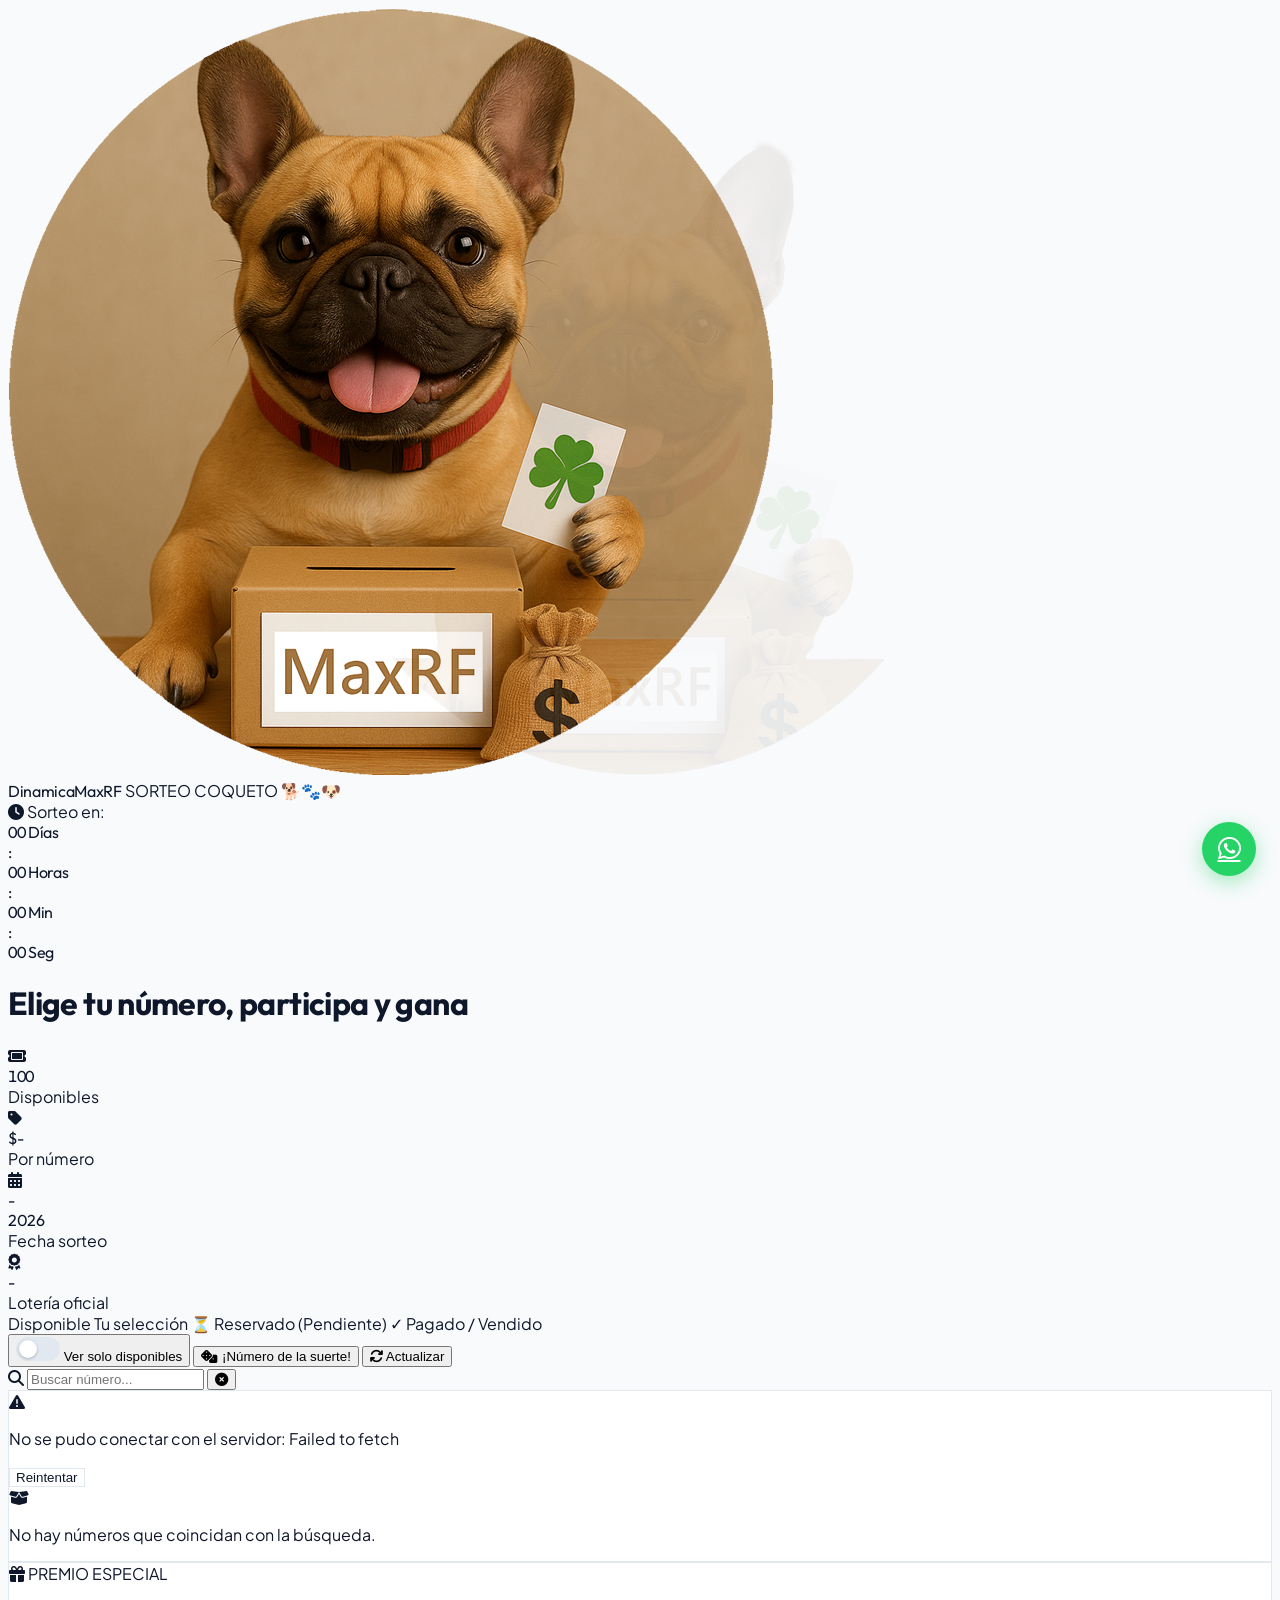
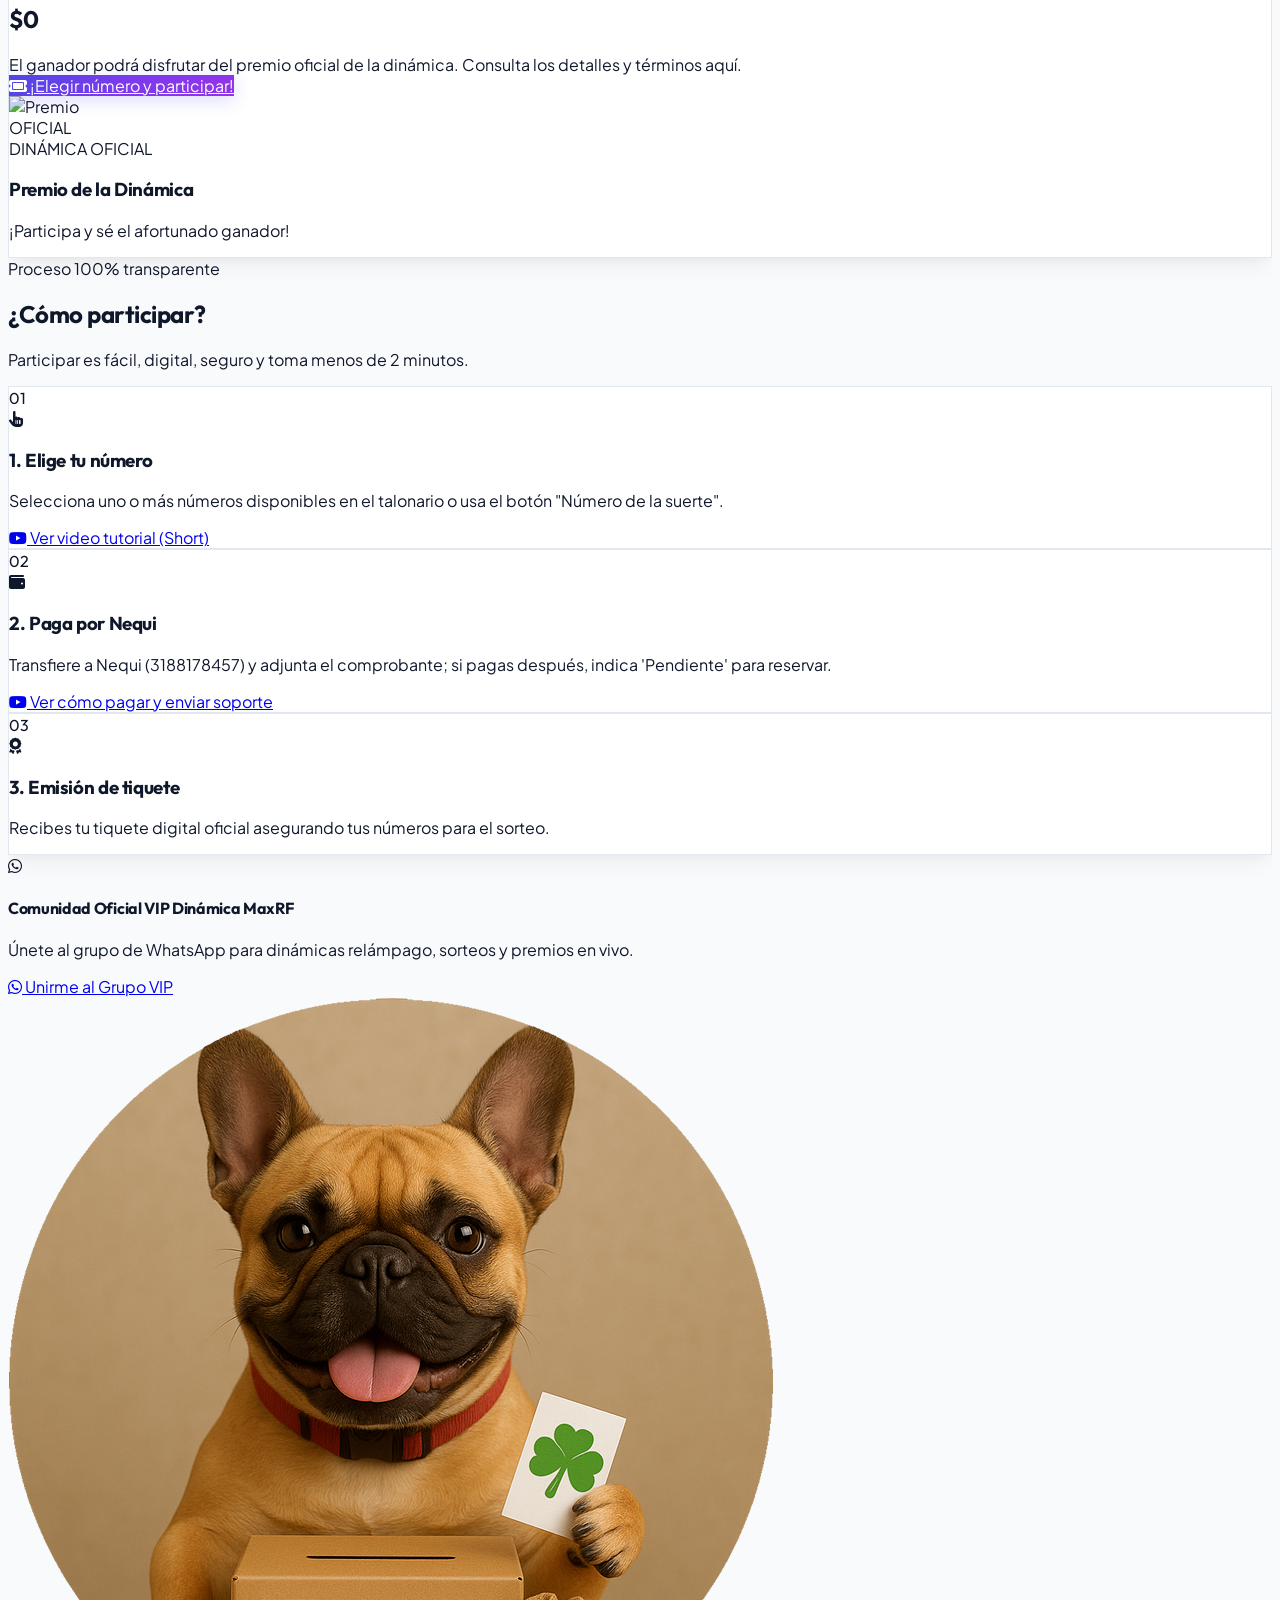
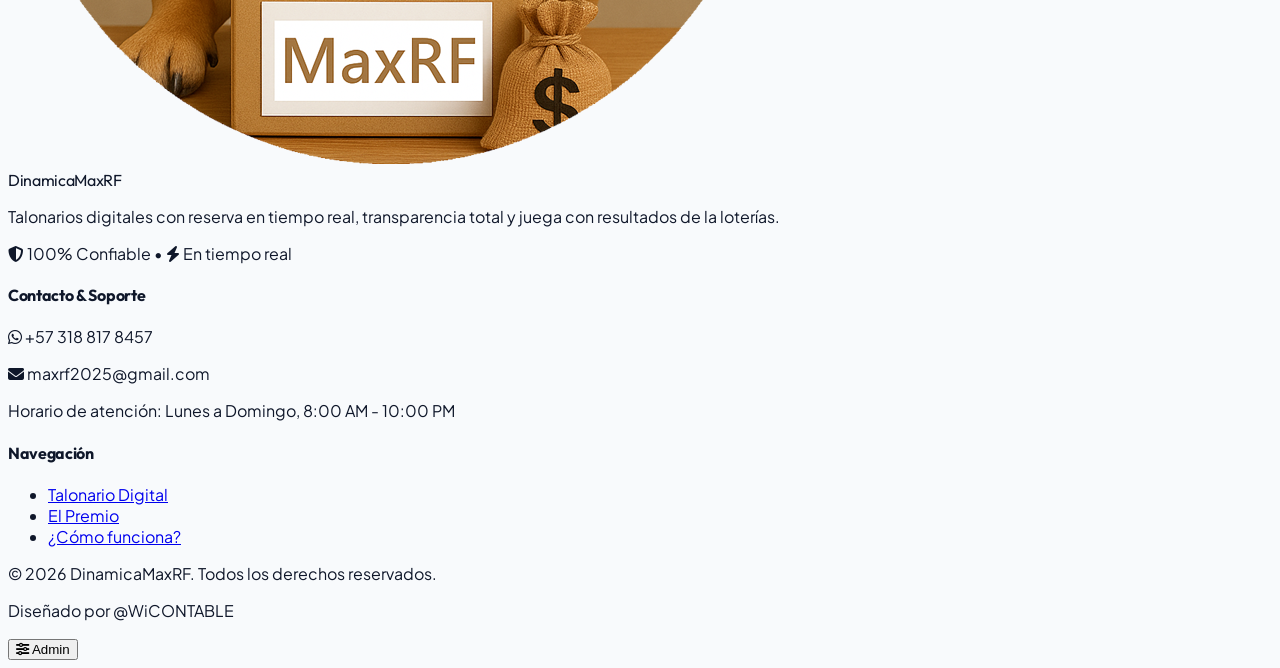
==== commit aed342c9: "index.html" ====
--- a/index.html
+++ b/index.html
@@ -517,8 +517,8 @@
       <p>© 2026 DinamicaMaxRF. Todos los derechos reservados.</p>
       <div class="flex items-center gap-4">
         <p class="flex items-center gap-1">
-          <span>Diseñado con estándar de agencia para</span>
-          <span class="font-bold text-slate-400">MaxRF</span>
+          <span>Diseñado por</span>
+          <span class="font-bold text-slate-400">@WiCONTABLE</span>
         </p>
         <button type="button" id="btn-abrir-admin" class="hover:text-purple-400 text-slate-400 transition-colors flex items-center gap-1.5 text-xs bg-slate-900 border border-slate-800 px-2.5 py-1 rounded-lg" title="Configurar Premio y Dinámica">
           <i class="fas fa-sliders text-xs text-purple-400"></i>
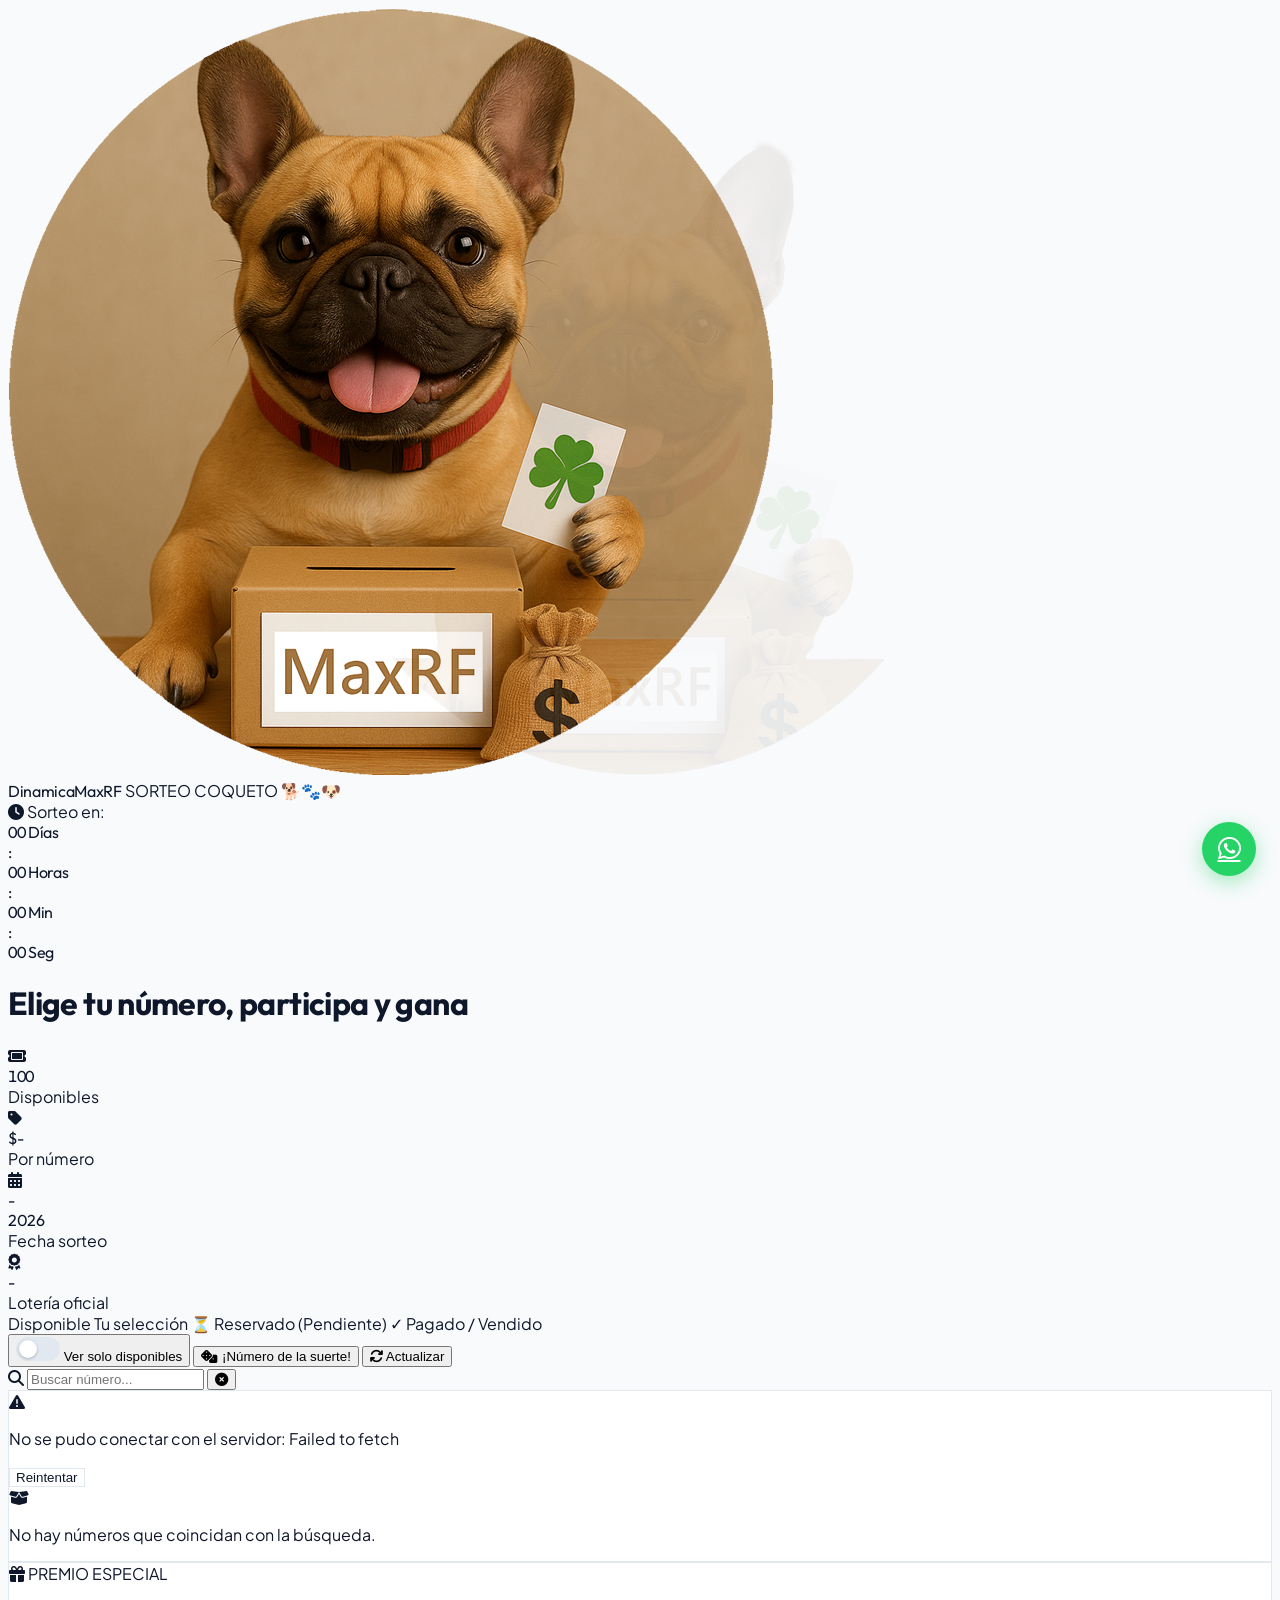
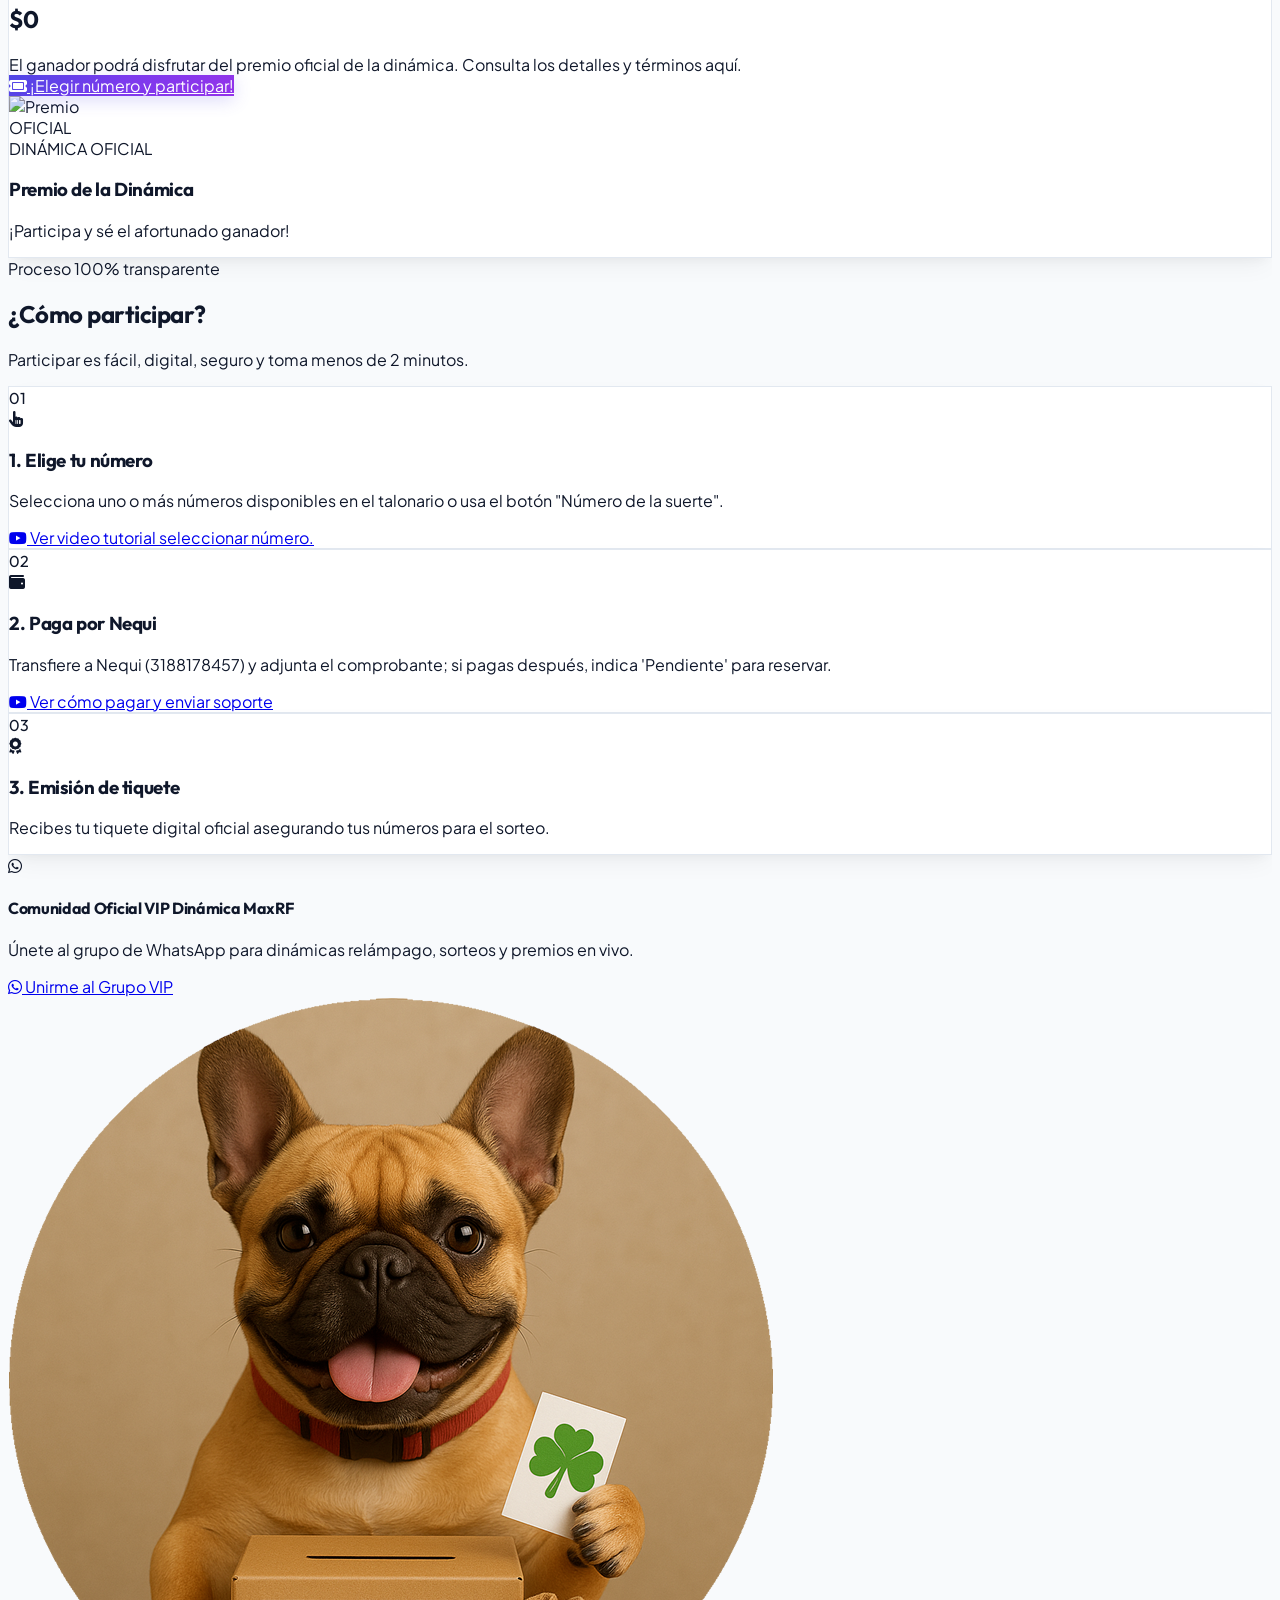
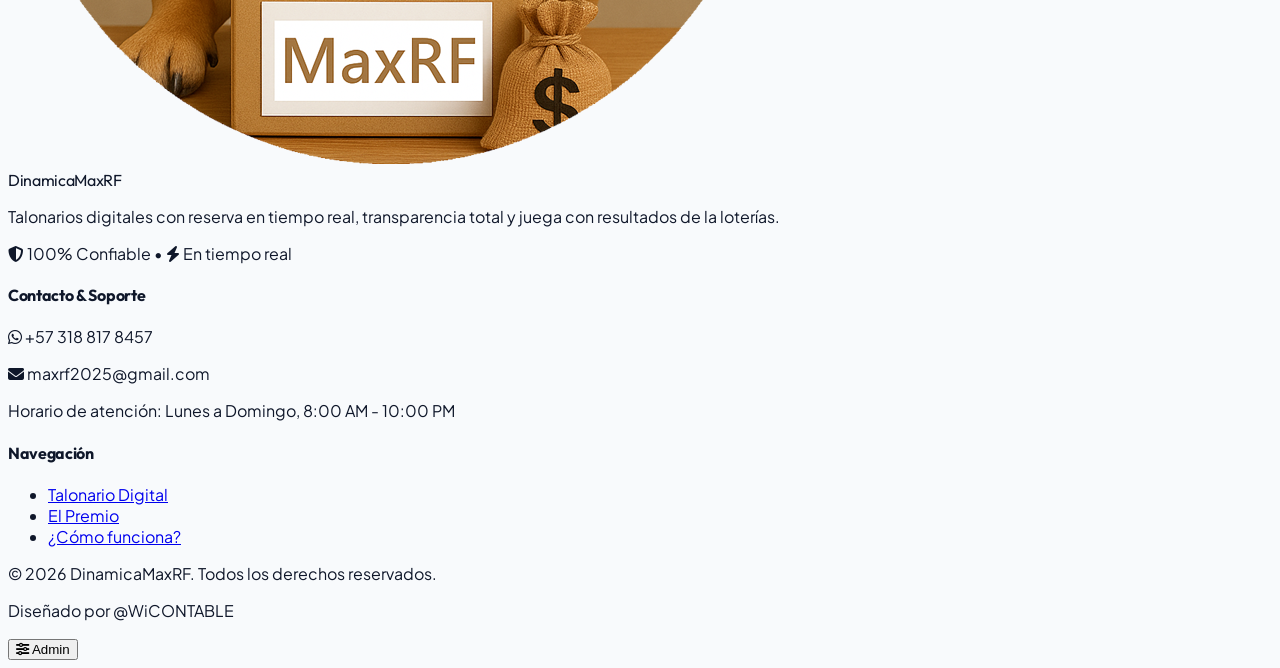
==== commit 9983c078: "index.html" ====
--- a/index.html
+++ b/index.html
@@ -396,9 +396,9 @@
           <p class="text-xs sm:text-sm text-slate-500 leading-relaxed mb-3">
             Selecciona uno o más números disponibles en el talonario o usa el botón "Número de la suerte".
           </p>
-          <a href="https://youtube.com/shorts/O68Ji-c2Z8Q" target="_blank" rel="noopener" class="inline-flex items-center gap-1.5 text-xs font-bold text-indigo-600 hover:text-indigo-800 transition">
+          <a href="https://youtube.com/shorts/8GpqL1guIes" target="_blank" rel="noopener" class="inline-flex items-center gap-1.5 text-xs font-bold text-indigo-600 hover:text-indigo-800 transition">
             <i class="fab fa-youtube text-rose-600 text-sm"></i>
-            <span>Ver video tutorial (Short)</span>
+            <span>Ver video tutorial seleccionar número.</span>
           </a>
         </div>
 
@@ -416,7 +416,7 @@
           <p class="text-xs sm:text-sm text-slate-500 leading-relaxed mb-3">
             Transfiere a Nequi (3188178457) y adjunta el comprobante; si pagas después, indica 'Pendiente' para reservar.
           </p>
-          <a href="https://youtube.com/shorts/azKMeE9ccvk" target="_blank" rel="noopener" class="inline-flex items-center gap-1.5 text-xs font-bold text-indigo-600 hover:text-indigo-800 transition">
+          <a href="https://youtube.com/shorts/a6gAUdedpno" target="_blank" rel="noopener" class="inline-flex items-center gap-1.5 text-xs font-bold text-indigo-600 hover:text-indigo-800 transition">
             <i class="fab fa-youtube text-rose-600 text-sm"></i>
             <span>Ver cómo pagar y enviar soporte</span>
           </a>
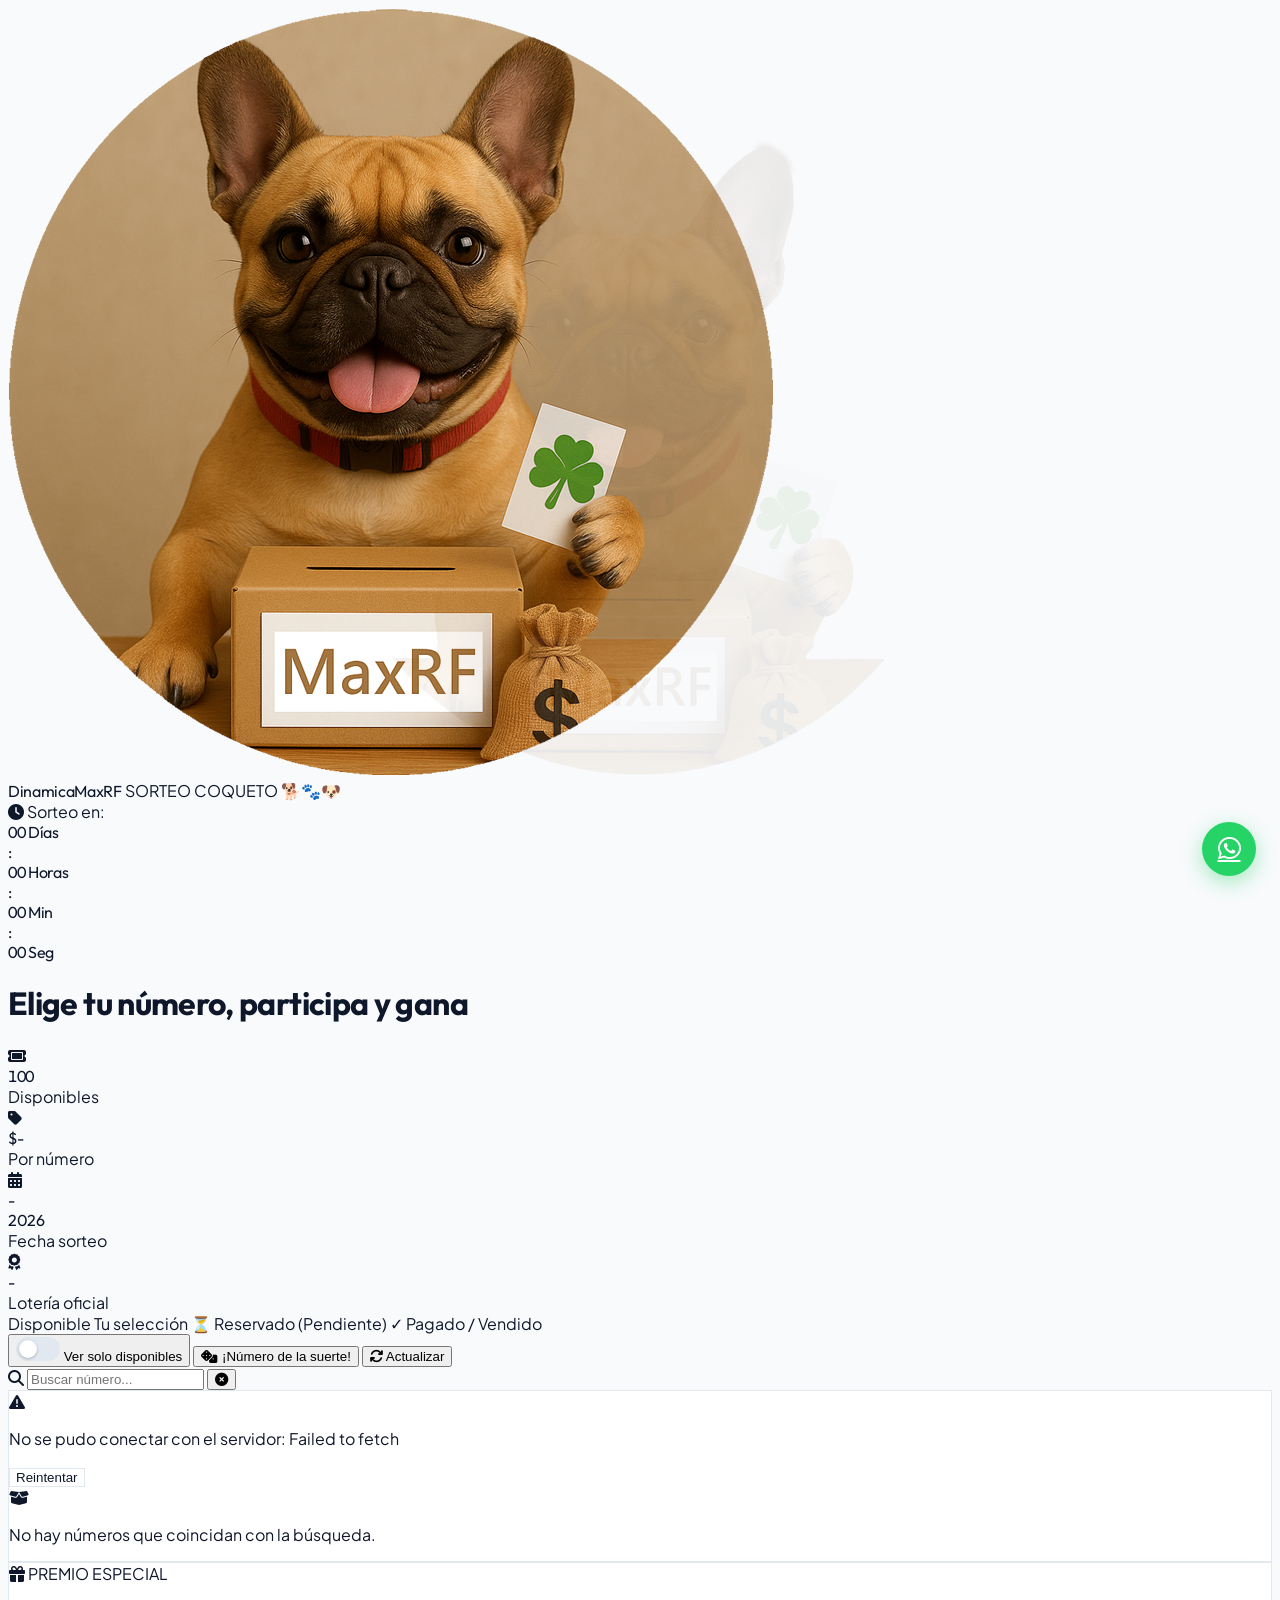
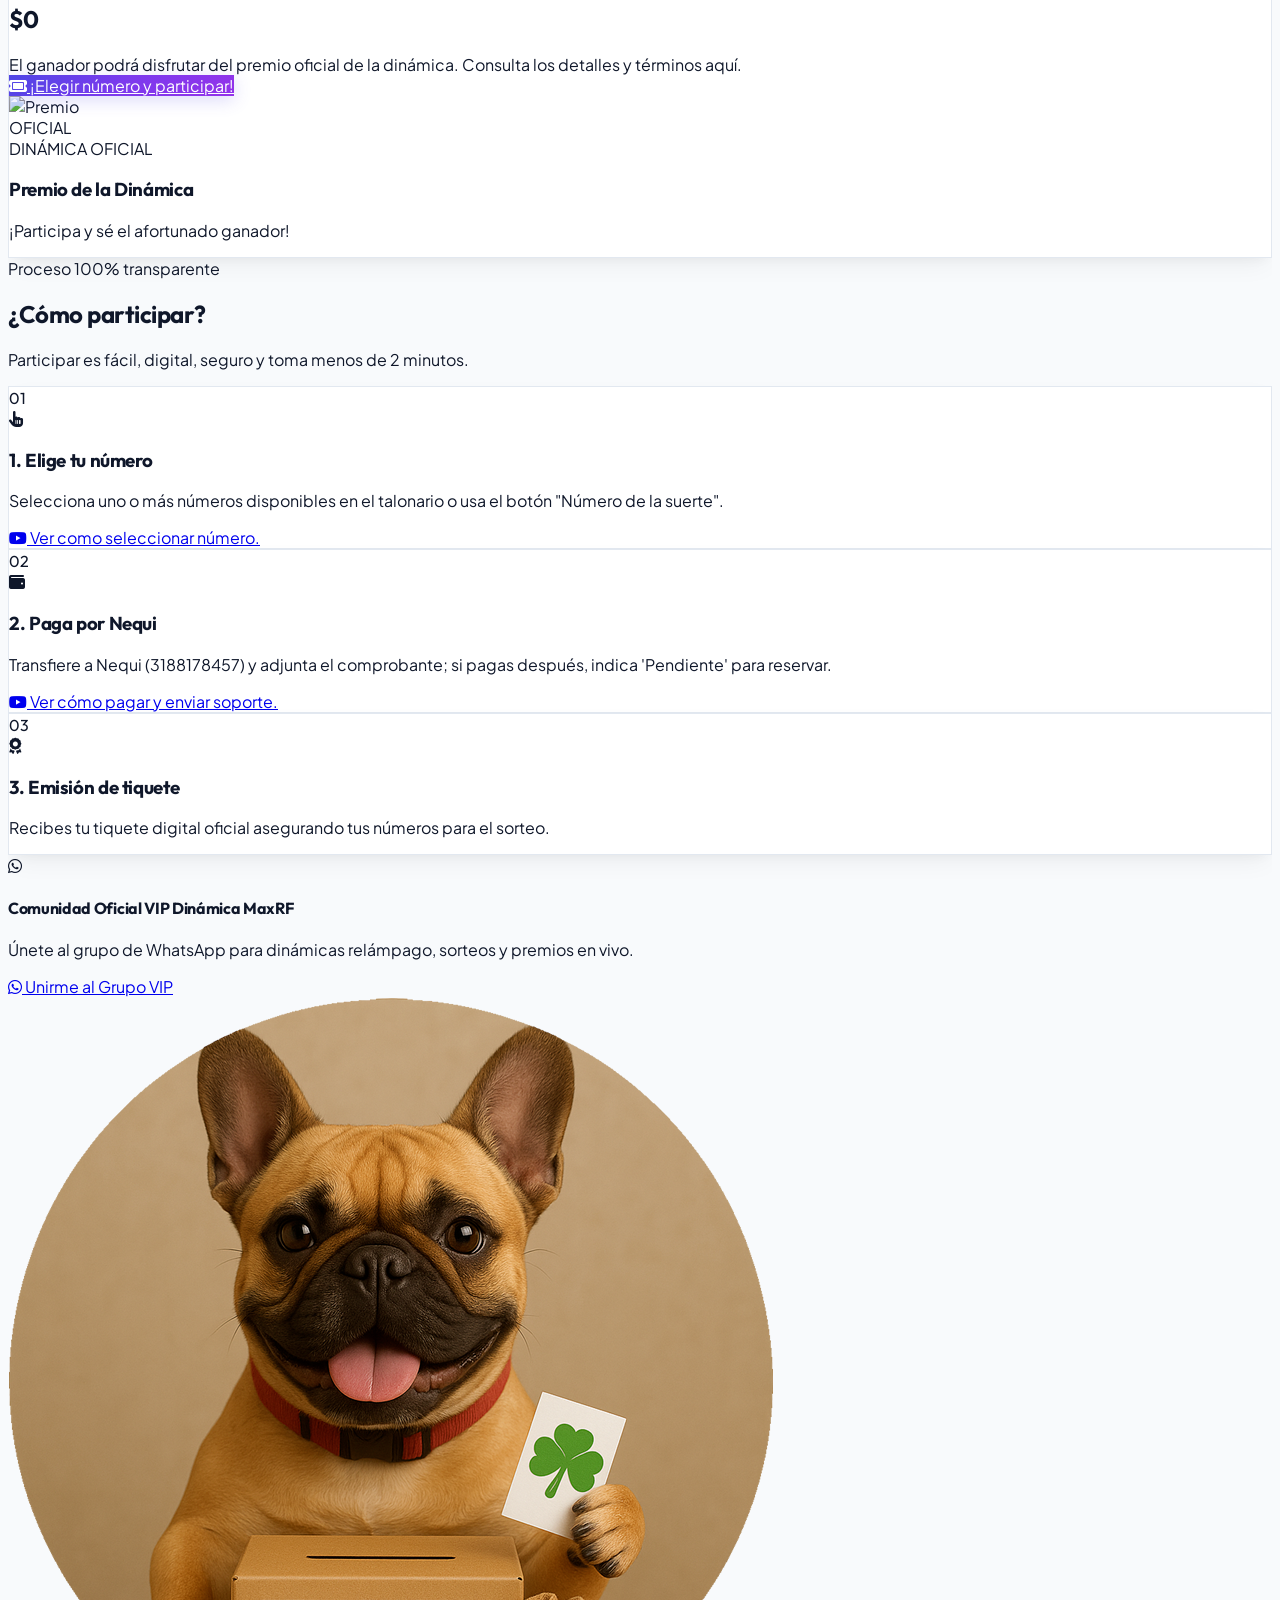
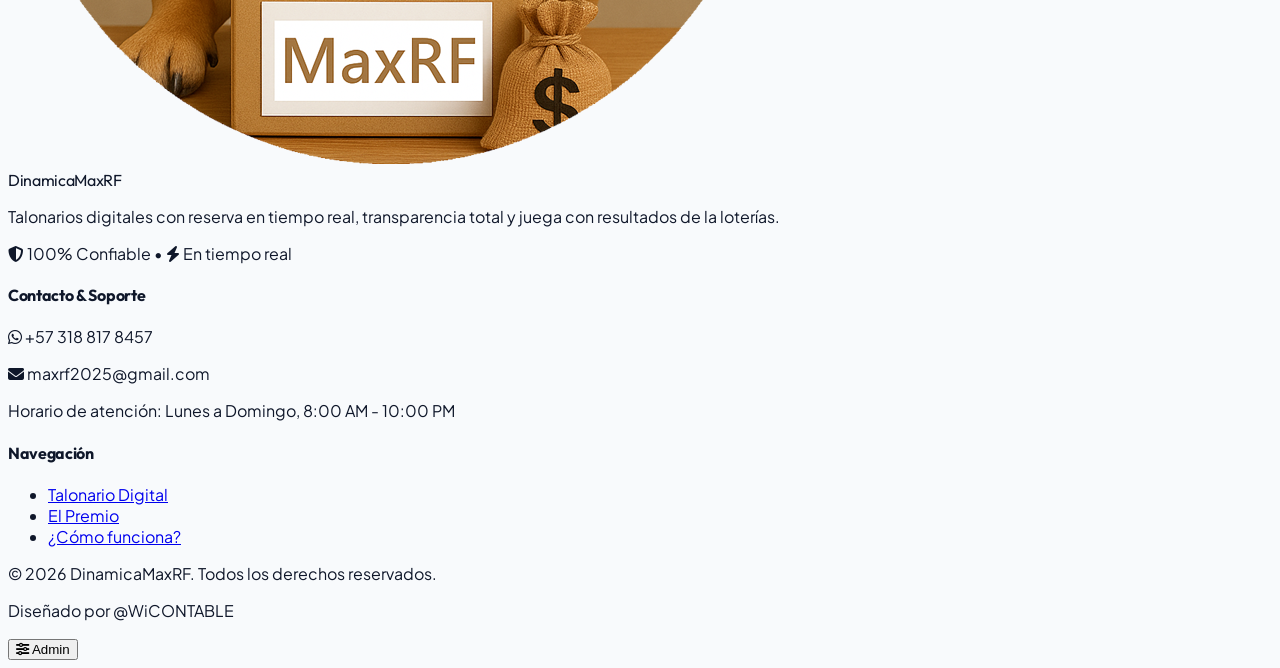
==== commit c172d48c: "index.html" ====
--- a/index.html
+++ b/index.html
@@ -396,9 +396,9 @@
           <p class="text-xs sm:text-sm text-slate-500 leading-relaxed mb-3">
             Selecciona uno o más números disponibles en el talonario o usa el botón "Número de la suerte".
           </p>
-          <a href="https://youtube.com/shorts/8GpqL1guIes" target="_blank" rel="noopener" class="inline-flex items-center gap-1.5 text-xs font-bold text-indigo-600 hover:text-indigo-800 transition">
+          <a href="https://youtube.com/shorts/a6gAUdedpno" target="_blank" rel="noopener" class="inline-flex items-center gap-1.5 text-xs font-bold text-indigo-600 hover:text-indigo-800 transition">
             <i class="fab fa-youtube text-rose-600 text-sm"></i>
-            <span>Ver video tutorial seleccionar número.</span>
+            <span>Ver como seleccionar número.</span>
           </a>
         </div>
 
@@ -416,9 +416,9 @@
           <p class="text-xs sm:text-sm text-slate-500 leading-relaxed mb-3">
             Transfiere a Nequi (3188178457) y adjunta el comprobante; si pagas después, indica 'Pendiente' para reservar.
           </p>
-          <a href="https://youtube.com/shorts/a6gAUdedpno" target="_blank" rel="noopener" class="inline-flex items-center gap-1.5 text-xs font-bold text-indigo-600 hover:text-indigo-800 transition">
+          <a href="https://youtube.com/shorts/8GpqL1guIes" target="_blank" rel="noopener" class="inline-flex items-center gap-1.5 text-xs font-bold text-indigo-600 hover:text-indigo-800 transition">
             <i class="fab fa-youtube text-rose-600 text-sm"></i>
-            <span>Ver cómo pagar y enviar soporte</span>
+            <span>Ver cómo pagar y enviar soporte.</span>
           </a>
         </div>
 
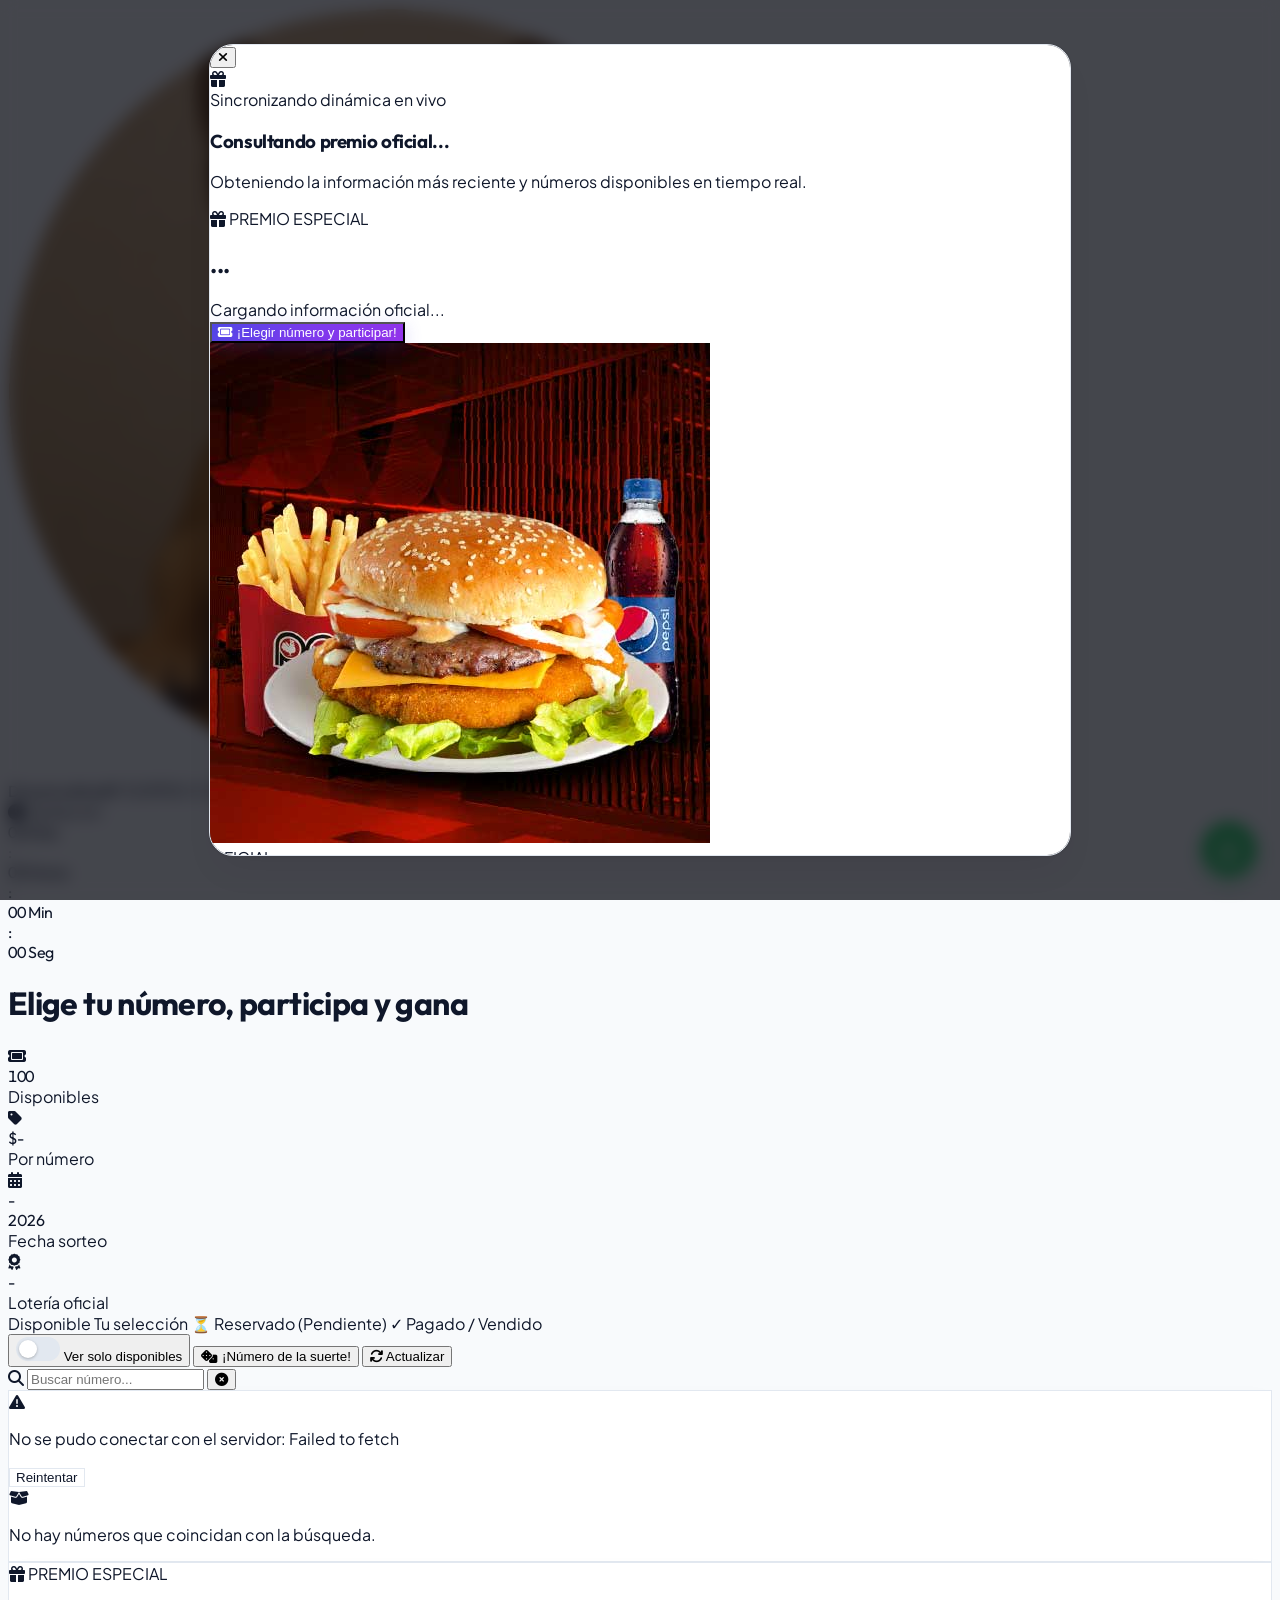
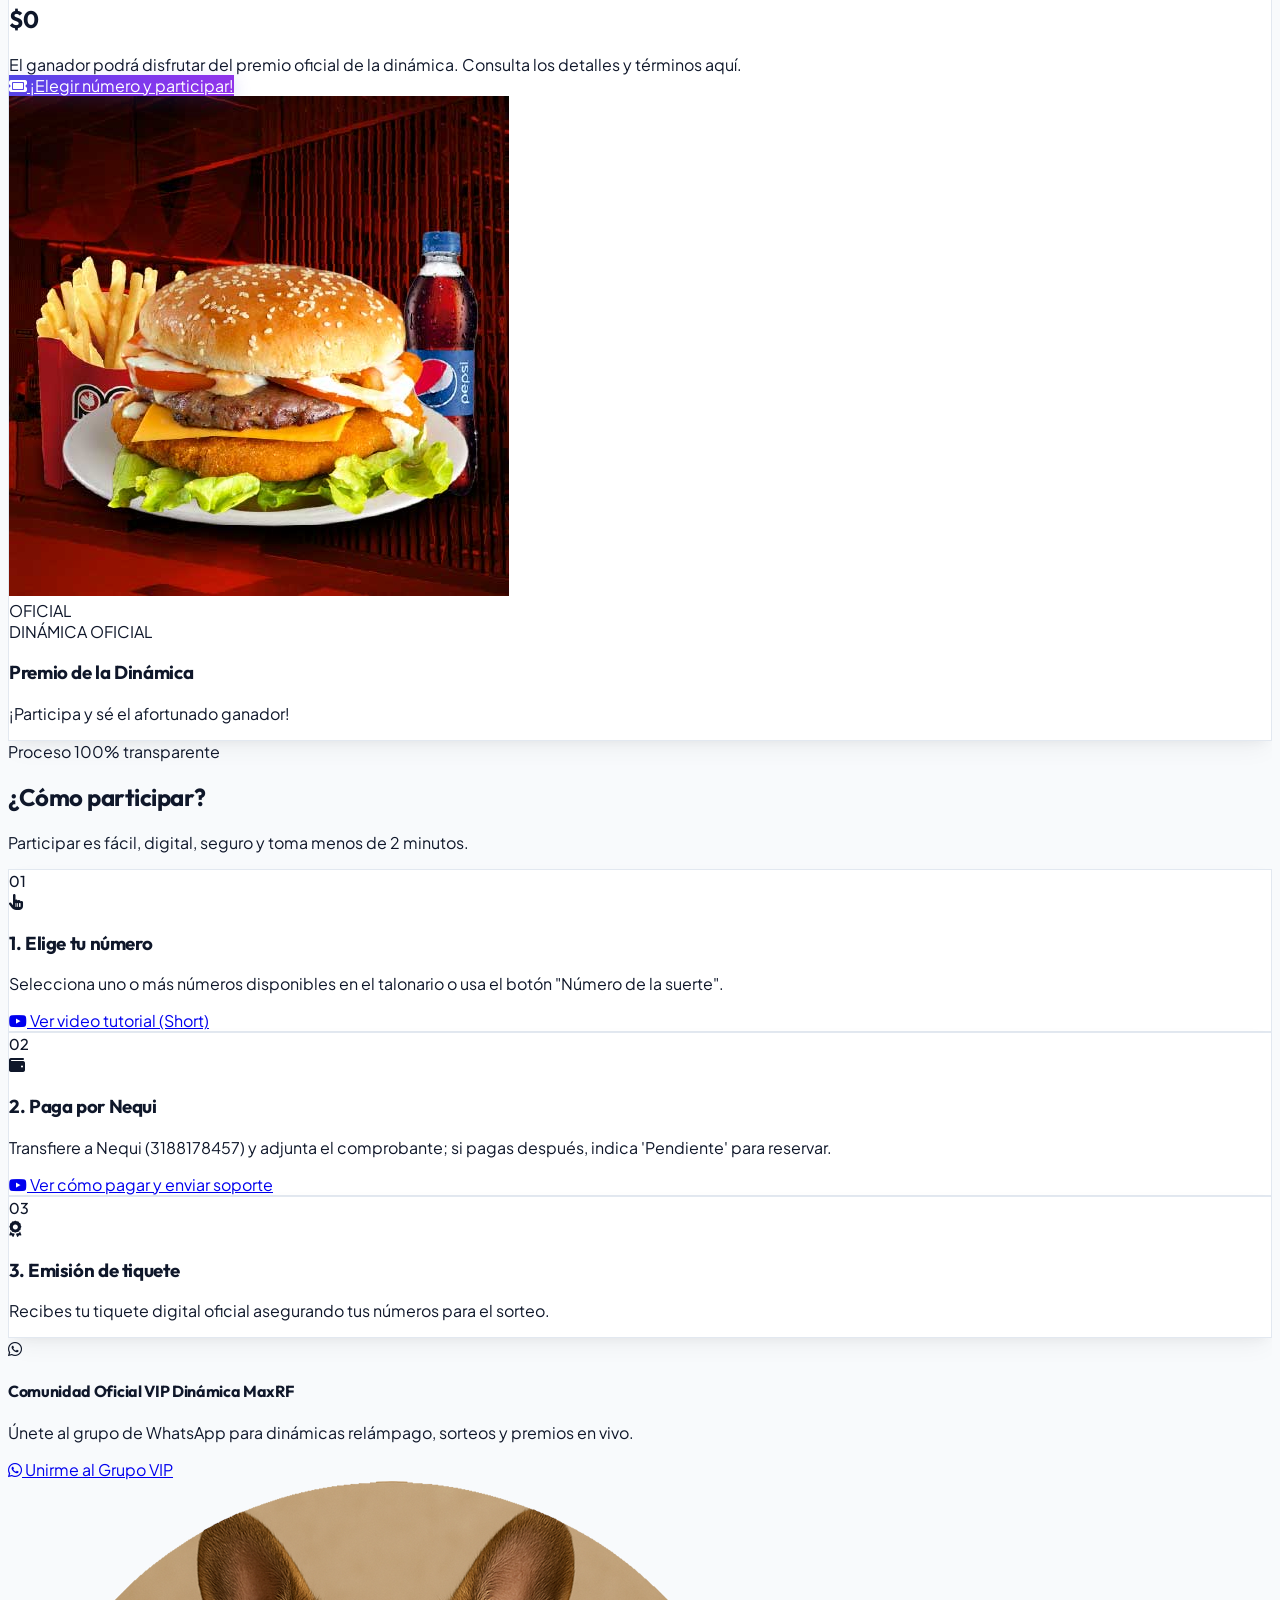
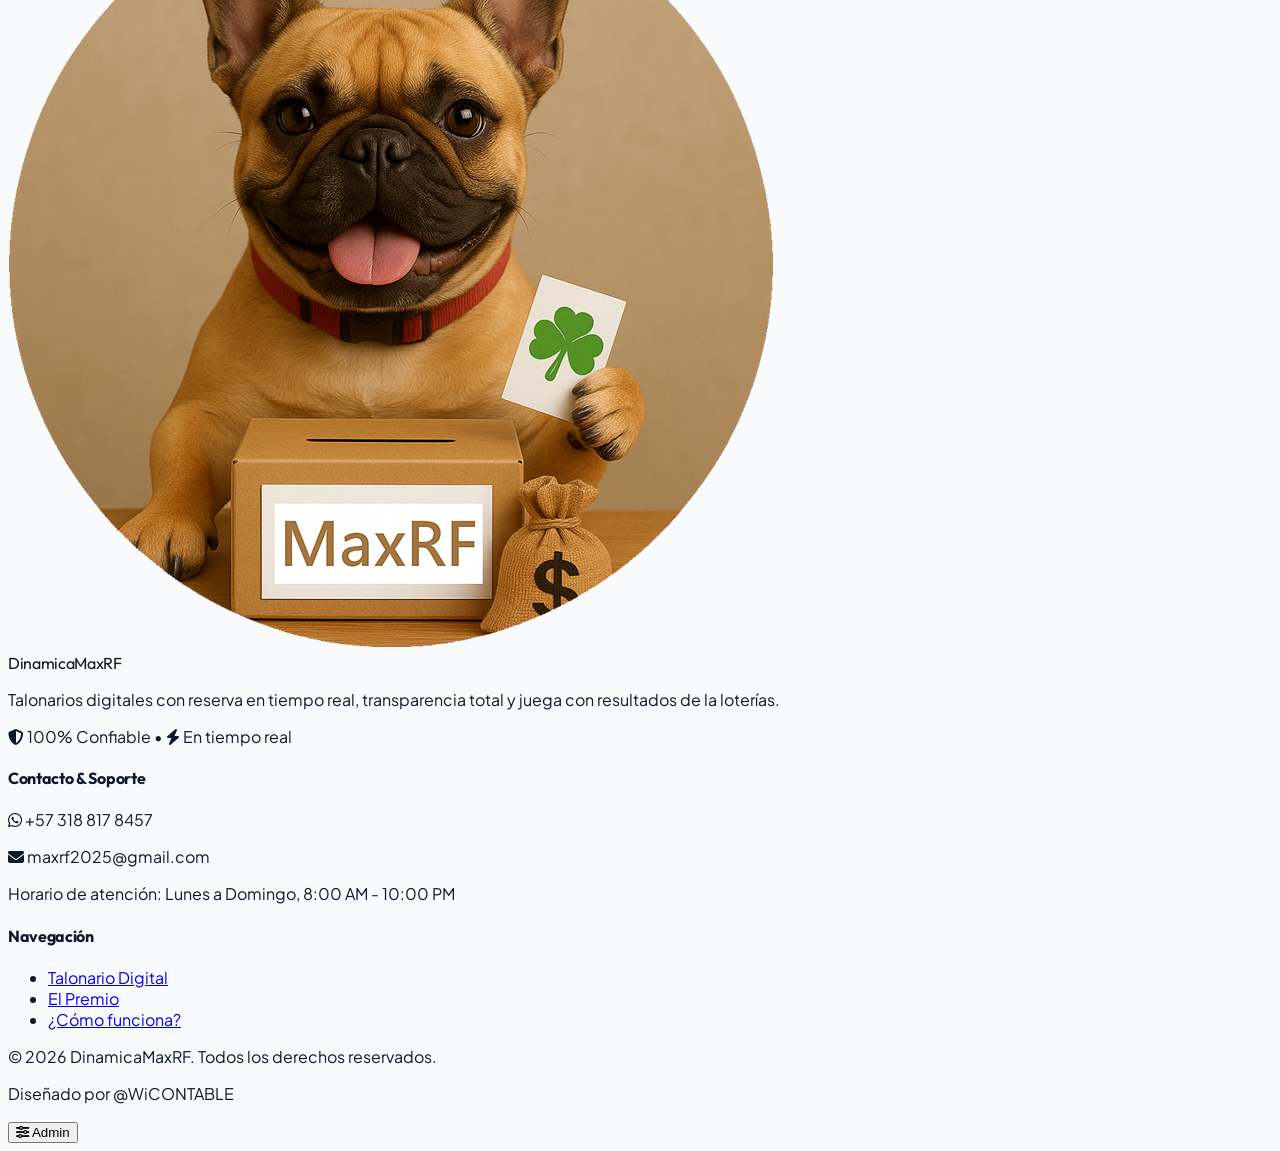
==== commit 4a08c5c2: "Add files via upload" ====
--- a/index.html
+++ b/index.html
@@ -337,7 +337,7 @@
           <div class="md:col-span-5 flex justify-center">
             <div class="relative w-full max-w-xs rounded-3xl overflow-hidden bg-white border border-indigo-100 shadow-xl group">
               <div class="relative overflow-hidden aspect-square bg-slate-50">
-                <img id="premio-img" src="./img/premio.png" alt="Premio" class="w-full h-full object-cover object-center group-hover:scale-105 transition-transform duration-500" onerror="this.onerror=null; this.src='./img/premio.jpg'">
+                <img id="premio-img" src="./img/Hamburguesa.jpg" alt="Premio" class="w-full h-full object-cover object-center group-hover:scale-105 transition-transform duration-500" onerror="this.onerror=null; this.src='./img/Hamburguesa.jpg'">
                 <div id="premio-img-badge" class="absolute top-3 right-3 bg-slate-900/80 backdrop-blur text-white text-[10px] font-black uppercase tracking-wider px-3 py-1 rounded-full shadow">
                   OFICIAL
                 </div>
@@ -396,9 +396,9 @@
           <p class="text-xs sm:text-sm text-slate-500 leading-relaxed mb-3">
             Selecciona uno o más números disponibles en el talonario o usa el botón "Número de la suerte".
           </p>
-          <a href="https://youtube.com/shorts/a6gAUdedpno" target="_blank" rel="noopener" class="inline-flex items-center gap-1.5 text-xs font-bold text-indigo-600 hover:text-indigo-800 transition">
+          <a href="https://youtube.com/shorts/O68Ji-c2Z8Q" target="_blank" rel="noopener" class="inline-flex items-center gap-1.5 text-xs font-bold text-indigo-600 hover:text-indigo-800 transition">
             <i class="fab fa-youtube text-rose-600 text-sm"></i>
-            <span>Ver como seleccionar número.</span>
+            <span>Ver video tutorial (Short)</span>
           </a>
         </div>
 
@@ -416,9 +416,9 @@
           <p class="text-xs sm:text-sm text-slate-500 leading-relaxed mb-3">
             Transfiere a Nequi (3188178457) y adjunta el comprobante; si pagas después, indica 'Pendiente' para reservar.
           </p>
-          <a href="https://youtube.com/shorts/8GpqL1guIes" target="_blank" rel="noopener" class="inline-flex items-center gap-1.5 text-xs font-bold text-indigo-600 hover:text-indigo-800 transition">
+          <a href="https://youtube.com/shorts/azKMeE9ccvk" target="_blank" rel="noopener" class="inline-flex items-center gap-1.5 text-xs font-bold text-indigo-600 hover:text-indigo-800 transition">
             <i class="fab fa-youtube text-rose-600 text-sm"></i>
-            <span>Ver cómo pagar y enviar soporte.</span>
+            <span>Ver cómo pagar y enviar soporte</span>
           </a>
         </div>
 
@@ -532,6 +532,103 @@
   <a id="wa-float" href="#" target="_blank" rel="noopener noreferrer" class="wa-float-btn hidden" aria-label="Escribir por WhatsApp" title="Escribir por WhatsApp">
     <i class="fab fa-whatsapp"></i>
   </a>
+
+  <!-- ============================================================ -->
+  <!-- MODAL FLYER PROMOCIONAL / BIENVENIDA (POPUP FLOTANTE)        -->
+  <!-- ============================================================ -->
+  <div id="modal-flyer" class="modal-overlay">
+    <div class="modal-dialog p-5 sm:p-8 bg-white rounded-3xl relative shadow-2xl border border-indigo-500/20 max-h-[92vh] overflow-y-auto min-h-[320px] flex flex-col justify-center">
+      
+      <!-- Botón Cerrar (X) -->
+      <button type="button" id="btn-cerrar-flyer" class="absolute top-3 right-3 sm:top-4 sm:right-4 z-30 w-9 h-9 rounded-full bg-slate-100 hover:bg-slate-200 text-slate-500 hover:text-slate-800 flex items-center justify-center text-base transition shadow-sm cursor-pointer" title="Cerrar ventana" aria-label="Cerrar flyer">
+        <i class="fas fa-times"></i>
+      </button>
+
+      <!-- 1. VISTA ANIMADA DE CARGA (mientras se descarga la data real del servidor) -->
+      <div id="flyer-loading" class="py-8 sm:py-12 px-4 sm:px-8 text-center flex flex-col items-center justify-center">
+        <!-- Ícono dinámico animado con resplandor -->
+        <div class="relative mb-5">
+          <div class="w-16 h-16 sm:w-20 sm:h-20 rounded-3xl bg-gradient-to-tr from-indigo-600 via-purple-600 to-pink-500 text-white flex items-center justify-center shadow-xl shadow-indigo-500/30 animate-bounce">
+            <i class="fas fa-gift text-2xl sm:text-3xl"></i>
+          </div>
+          <span class="absolute -top-1 -right-1 flex h-4 w-4">
+            <span class="animate-ping absolute inline-flex h-full w-full rounded-full bg-emerald-400 opacity-75"></span>
+            <span class="relative inline-flex rounded-full h-4 w-4 bg-emerald-500 border-2 border-white"></span>
+          </span>
+        </div>
+
+        <div class="inline-flex items-center gap-2 px-3 py-1 rounded-full bg-indigo-50 text-indigo-700 text-xs font-bold uppercase tracking-wider mb-2 border border-indigo-100">
+          <span class="w-2 h-2 rounded-full bg-emerald-500 animate-pulse"></span>
+          <span>Sincronizando dinámica en vivo</span>
+        </div>
+
+        <h3 class="font-display text-xl sm:text-2xl font-black text-slate-900 mb-2">
+          Consultando premio oficial...
+        </h3>
+        <p class="text-xs sm:text-sm text-slate-500 max-w-md mx-auto leading-relaxed mb-6">
+          Obteniendo la información más reciente y números disponibles en tiempo real.
+        </p>
+
+        <!-- Barra de progreso animada con brillo shimmer -->
+        <div class="w-56 sm:w-72 h-2.5 bg-slate-100 rounded-full overflow-hidden p-0.5 border border-slate-200/60 shadow-inner">
+          <div class="h-full bg-gradient-to-r from-indigo-500 via-purple-500 to-pink-500 rounded-full w-full animate-pulse"></div>
+        </div>
+      </div>
+
+      <!-- 2. VISTA DE CONTENIDO REAL (se muestra animadamente cuando la data real está lista) -->
+      <div id="flyer-content" class="hidden transition-opacity duration-300 opacity-0">
+        <div class="grid md:grid-cols-12 gap-6 sm:gap-8 items-center pt-2 sm:pt-0">
+          
+          <!-- Columna Izquierda / Información y Pasos -->
+          <div class="md:col-span-7">
+            <div id="flyer-premio-badge" class="inline-flex items-center gap-2 px-3 py-1 rounded-full bg-purple-500/10 text-purple-700 text-xs font-bold uppercase tracking-wider mb-3">
+              <i class="fas fa-gift"></i>
+              <span id="flyer-premio-badge-texto">PREMIO ESPECIAL</span>
+            </div>
+            
+            <h2 id="flyer-premio-nombre" class="font-display text-3xl sm:text-4xl font-black text-slate-900 tracking-tight mb-3">
+              ...
+            </h2>
+            
+            <!-- Casilla de descripción / pasos de la dinámica -->
+            <div id="flyer-premio-detalle" class="text-slate-700 text-xs sm:text-sm leading-relaxed mb-6 whitespace-pre-line bg-slate-50/90 p-4 sm:p-5 rounded-2xl border border-slate-200/80 shadow-sm font-normal">
+              Cargando información oficial...
+            </div>
+
+            <button type="button" id="btn-participar-flyer" class="btn-primary-gradient inline-flex items-center gap-2 px-6 py-3.5 rounded-xl font-bold text-xs sm:text-sm shadow-md shadow-indigo-500/25 cursor-pointer hover:scale-[1.02] active:scale-[0.98] transition">
+              <i class="fas fa-ticket"></i>
+              <span id="flyer-premio-btn-texto">¡Elegir número y participar!</span>
+            </button>
+          </div>
+
+          <!-- Columna Derecha / Imagen del Premio -->
+          <div class="md:col-span-5 flex justify-center">
+            <div class="relative w-full max-w-xs rounded-3xl overflow-hidden bg-white border border-indigo-100 shadow-xl group">
+              <div class="relative overflow-hidden aspect-square bg-slate-50">
+                <img id="flyer-premio-img" src="./img/Hamburguesa.jpg" alt="Premio" class="w-full h-full object-cover object-center group-hover:scale-105 transition-transform duration-500" onerror="this.onerror=null; this.src='./img/Hamburguesa.jpg'">
+                <div id="flyer-premio-img-badge" class="absolute top-3 right-3 bg-slate-900/80 backdrop-blur text-white text-[10px] font-black uppercase tracking-wider px-3 py-1 rounded-full shadow">
+                  OFICIAL
+                </div>
+              </div>
+              <div class="p-4 text-center bg-white border-t border-slate-100">
+                <span id="flyer-premio-categoria" class="text-xs font-black uppercase tracking-widest text-indigo-600 block mb-1">
+                  DINÁMICA OFICIAL
+                </span>
+                <h3 id="flyer-premio-card-titulo" class="font-display text-base sm:text-lg font-bold text-slate-900 mb-0.5">
+                  Premio de la Dinámica
+                </h3>
+                <p id="flyer-premio-card-desc" class="text-xs text-slate-500">
+                  ¡Participa y sé el afortunado ganador!
+                </p>
+              </div>
+            </div>
+          </div>
+
+        </div>
+      </div>
+
+    </div>
+  </div>
 
   <!-- ============================================================ -->
   <!-- MODAL DE PARTICIPACIÓN                                        -->
--- a/css/styles.css
+++ b/css/styles.css
@@ -446,6 +446,11 @@
   transform: scale(1);
 }
 
+#modal-flyer .modal-dialog {
+  max-width: 860px;
+  background-color: #ffffff;
+}
+
 /* Drag & Drop Area */
 .file-drop-area {
   border: 2px dashed var(--border-subtle);
@@ -612,3 +617,13 @@
 ::-webkit-scrollbar-thumb:hover {
   background: var(--text-dim);
 }
+
+/* Animación del Loader del Flyer */
+#flyer-loading {
+  animation: fadeInFlyer 0.3s ease-out;
+}
+
+@keyframes fadeInFlyer {
+  from { opacity: 0; transform: scale(0.98); }
+  to { opacity: 1; transform: scale(1); }
+}
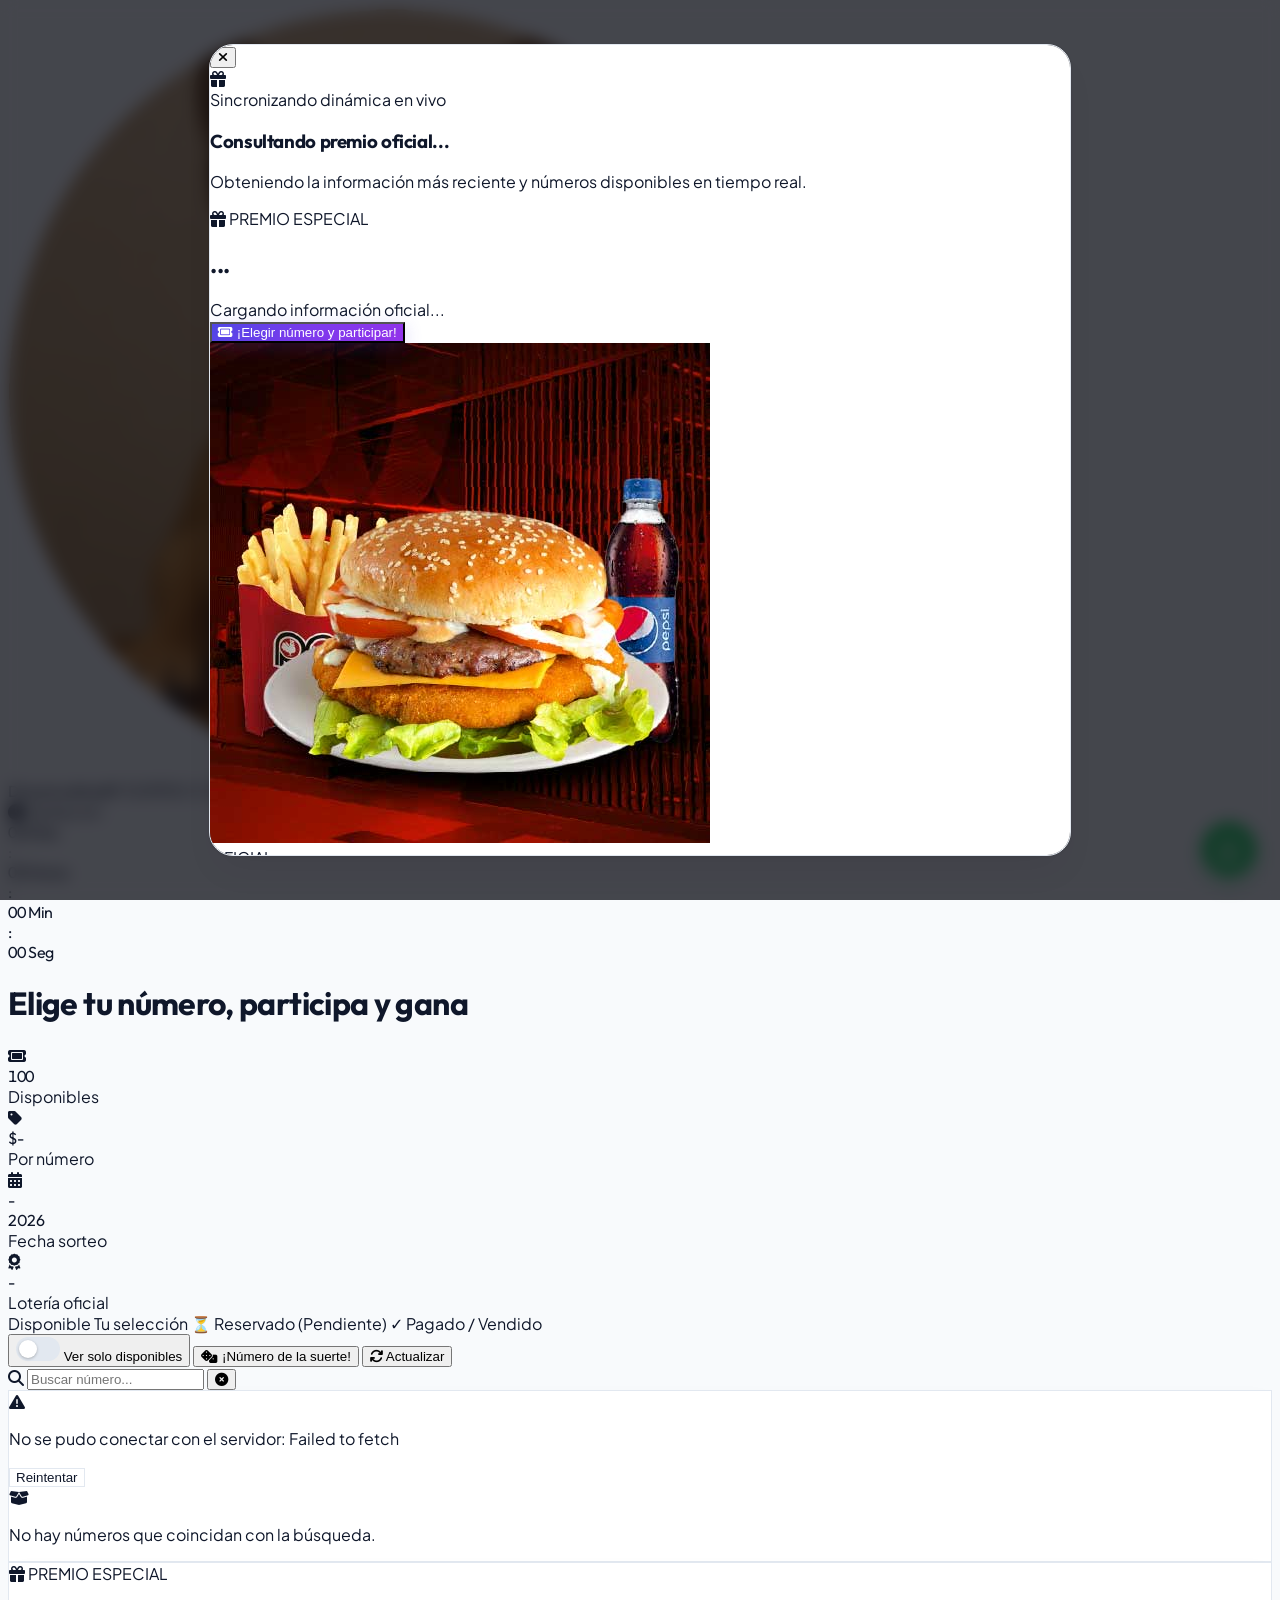
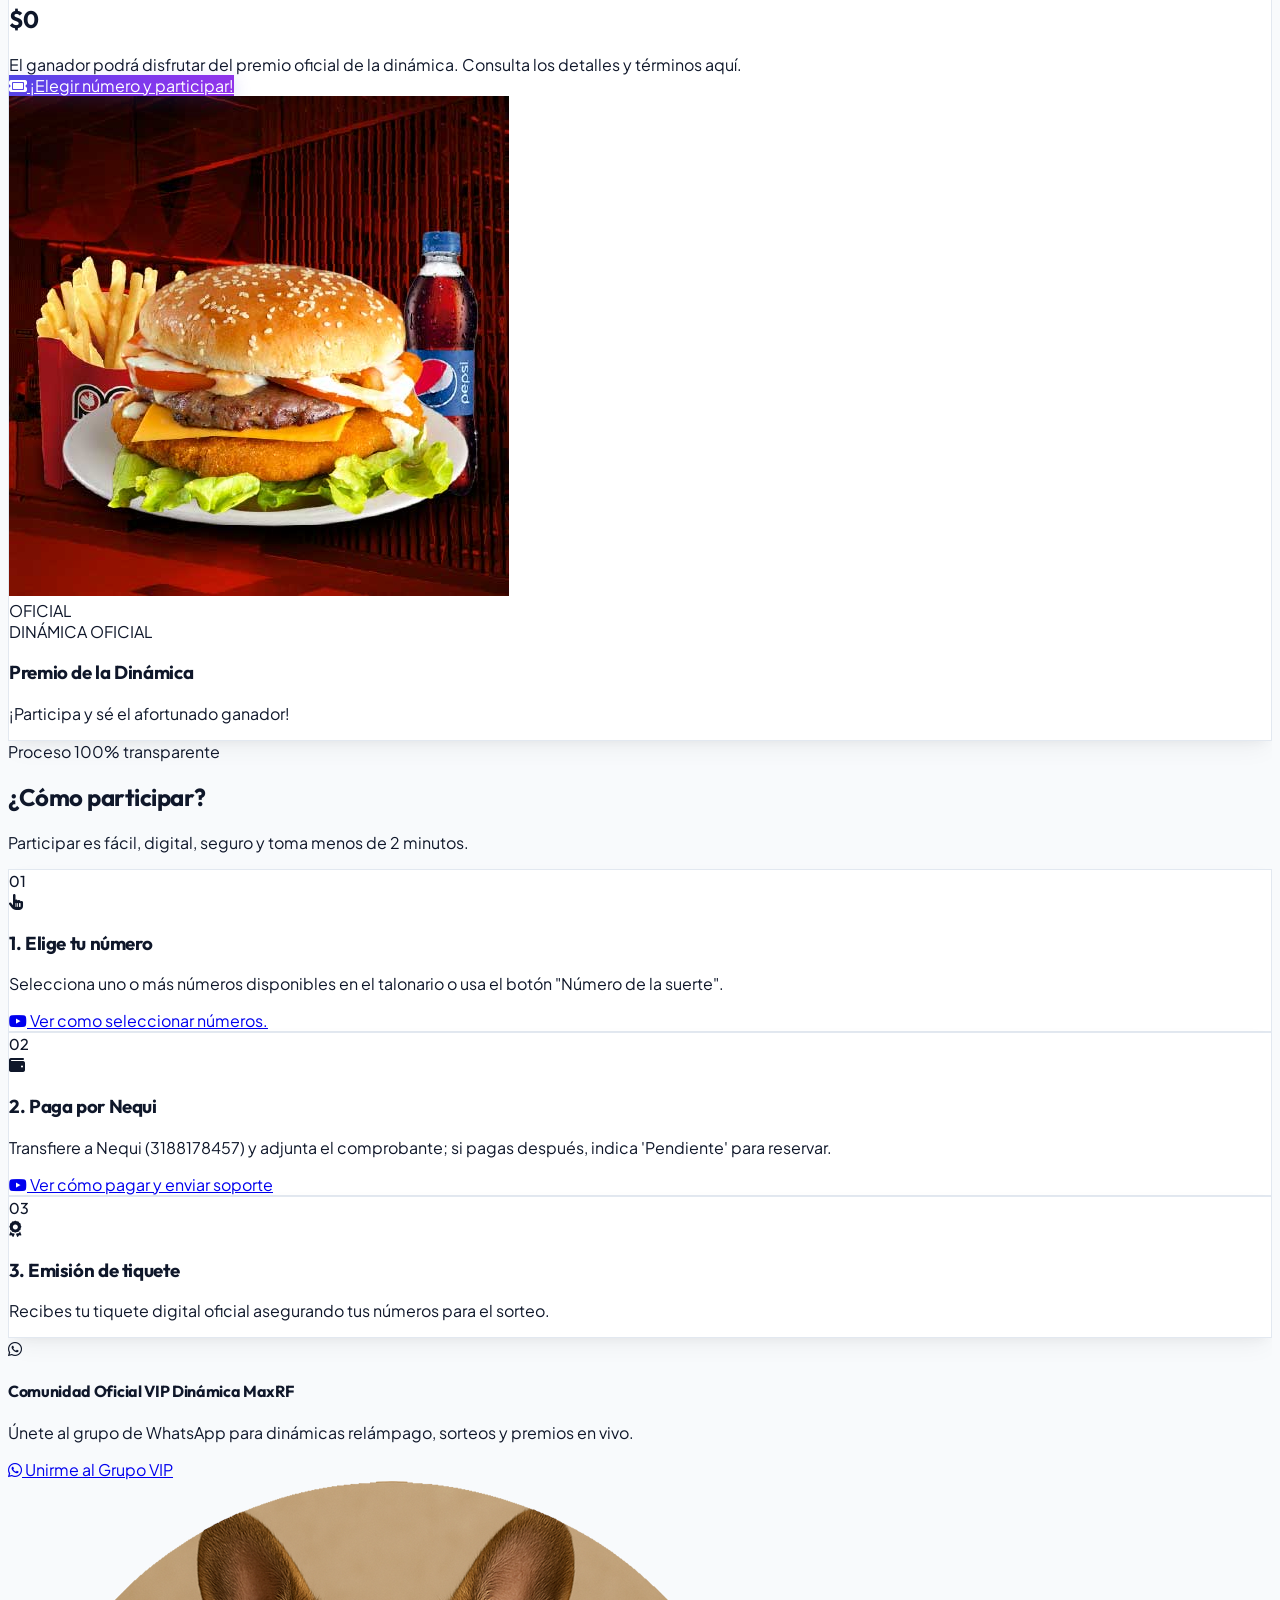
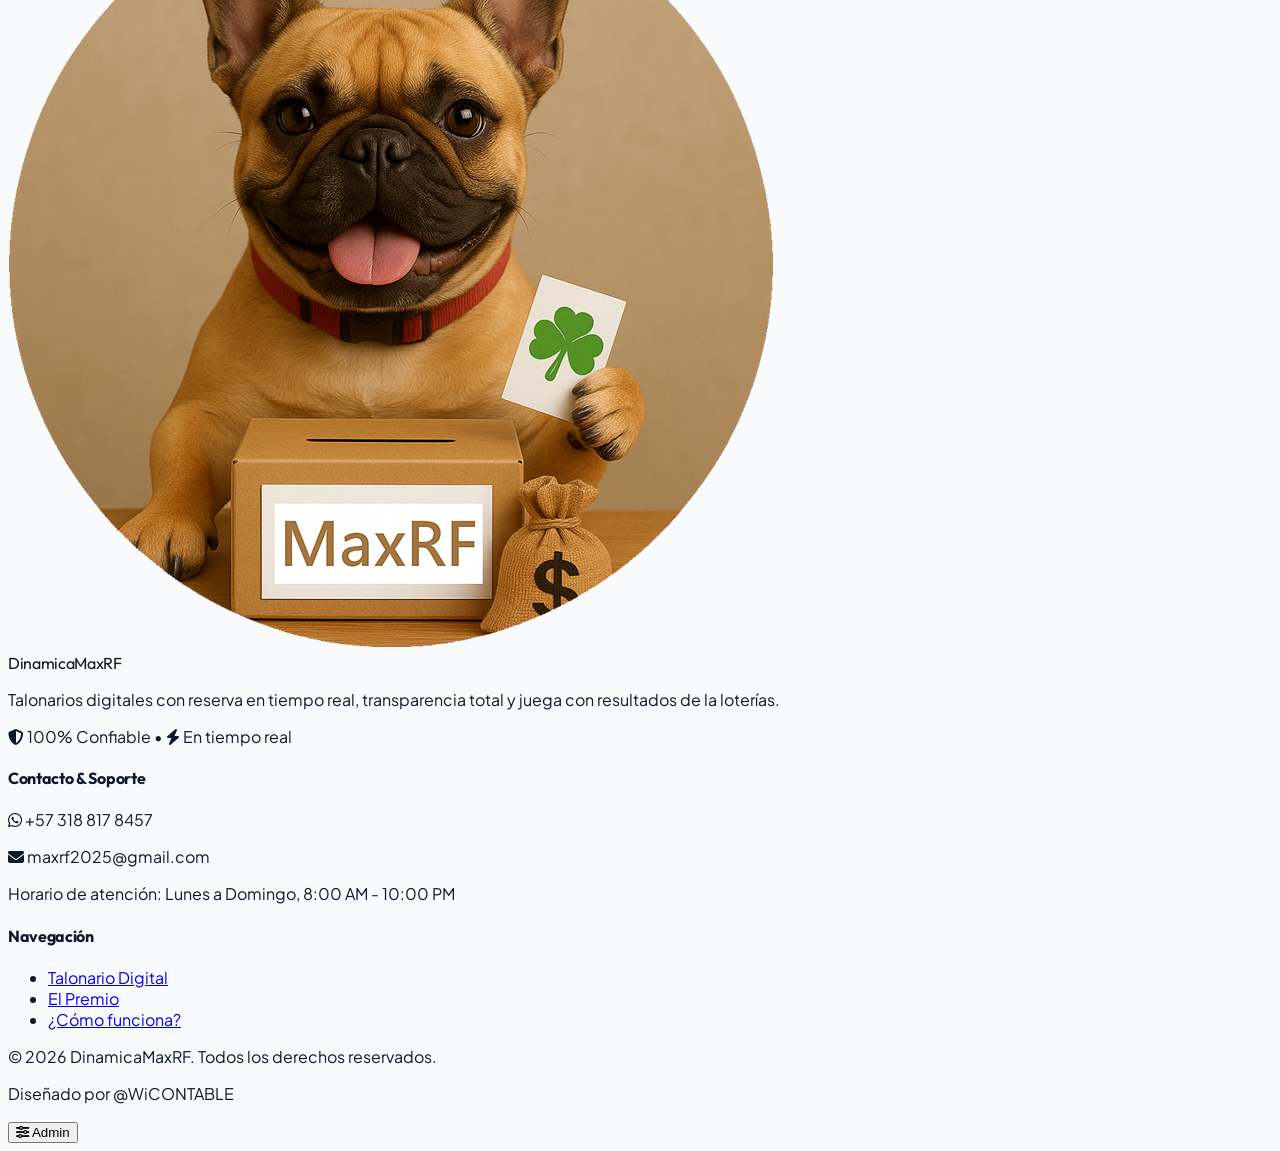
==== commit b8008f77: "index.html" ====
--- a/index.html
+++ b/index.html
@@ -396,9 +396,9 @@
           <p class="text-xs sm:text-sm text-slate-500 leading-relaxed mb-3">
             Selecciona uno o más números disponibles en el talonario o usa el botón "Número de la suerte".
           </p>
-          <a href="https://youtube.com/shorts/O68Ji-c2Z8Q" target="_blank" rel="noopener" class="inline-flex items-center gap-1.5 text-xs font-bold text-indigo-600 hover:text-indigo-800 transition">
+          <a href="https://youtube.com/shorts/a6gAUdedpno" target="_blank" rel="noopener" class="inline-flex items-center gap-1.5 text-xs font-bold text-indigo-600 hover:text-indigo-800 transition">
             <i class="fab fa-youtube text-rose-600 text-sm"></i>
-            <span>Ver video tutorial (Short)</span>
+            <span>Ver como seleccionar números.</span>
           </a>
         </div>
 
@@ -416,7 +416,7 @@
           <p class="text-xs sm:text-sm text-slate-500 leading-relaxed mb-3">
             Transfiere a Nequi (3188178457) y adjunta el comprobante; si pagas después, indica 'Pendiente' para reservar.
           </p>
-          <a href="https://youtube.com/shorts/azKMeE9ccvk" target="_blank" rel="noopener" class="inline-flex items-center gap-1.5 text-xs font-bold text-indigo-600 hover:text-indigo-800 transition">
+          <a href="https://youtube.com/shorts/8GpqL1guIes" target="_blank" rel="noopener" class="inline-flex items-center gap-1.5 text-xs font-bold text-indigo-600 hover:text-indigo-800 transition">
             <i class="fab fa-youtube text-rose-600 text-sm"></i>
             <span>Ver cómo pagar y enviar soporte</span>
           </a>
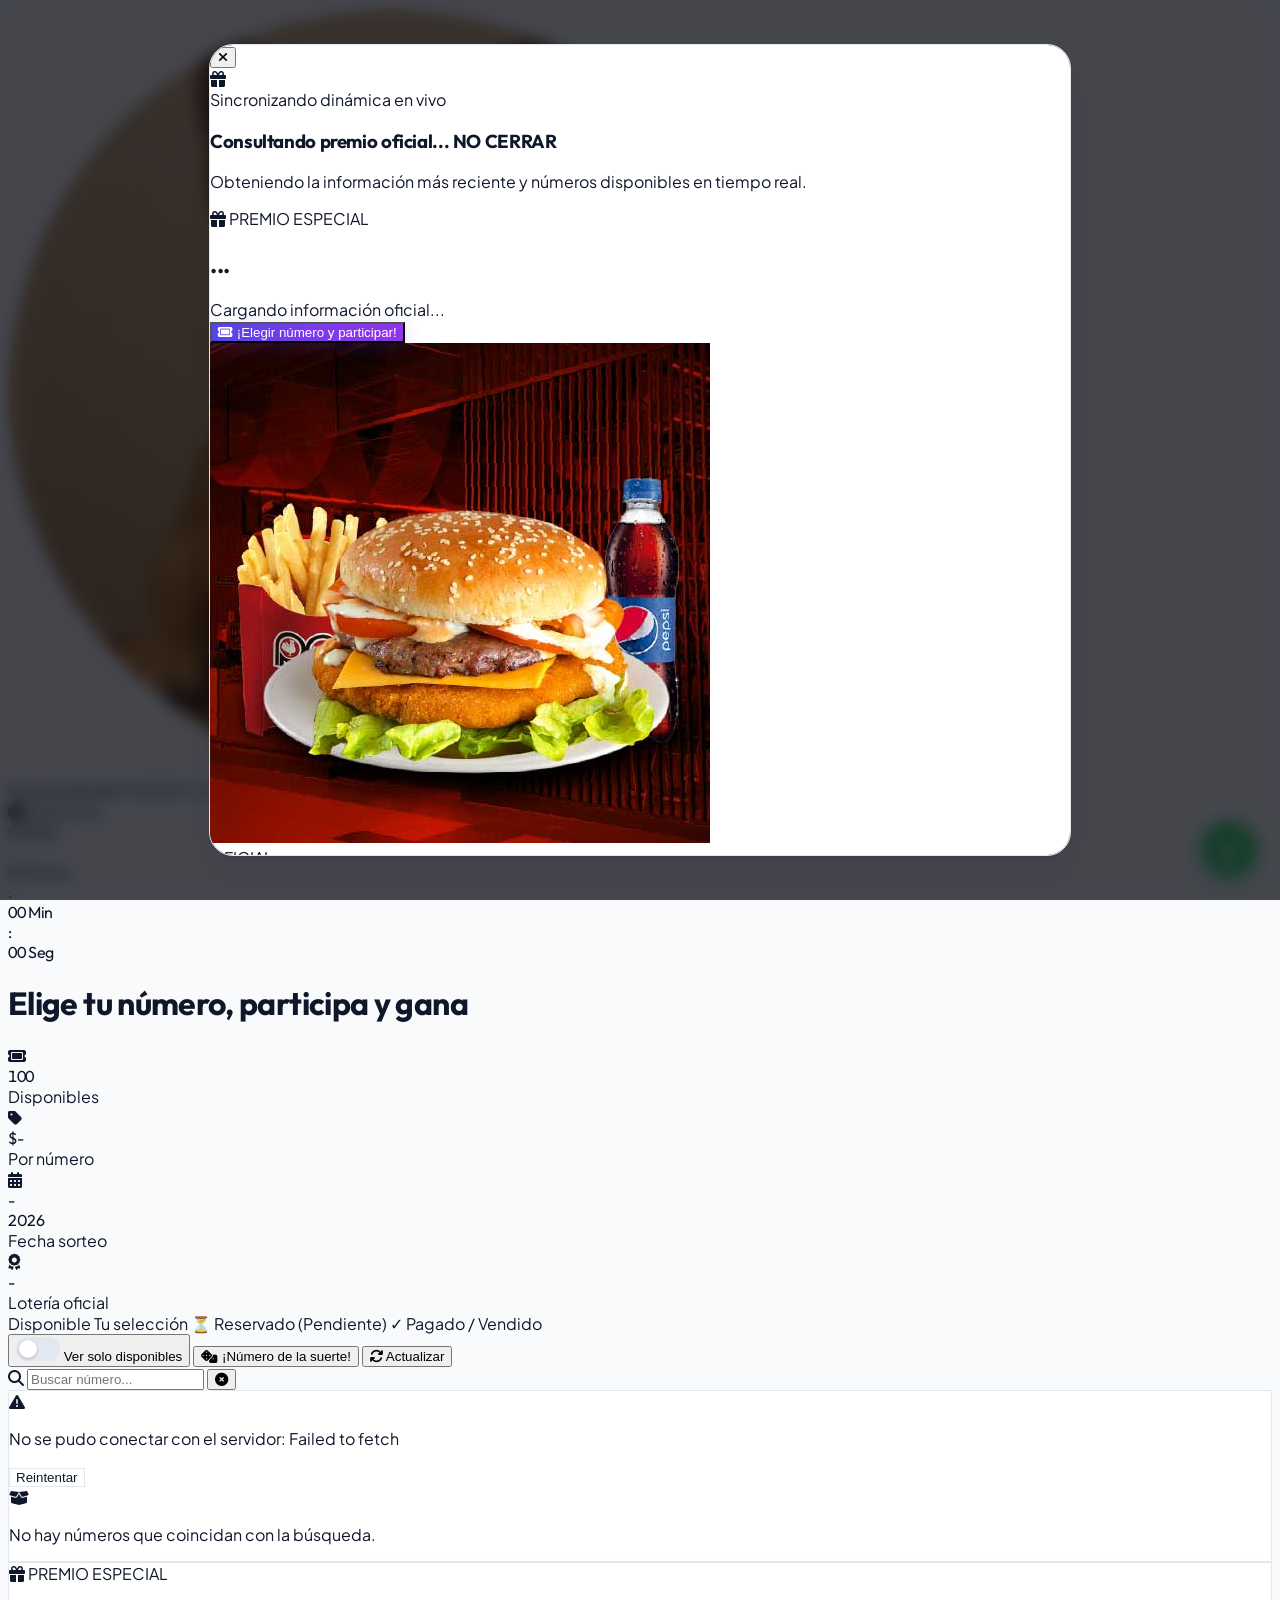
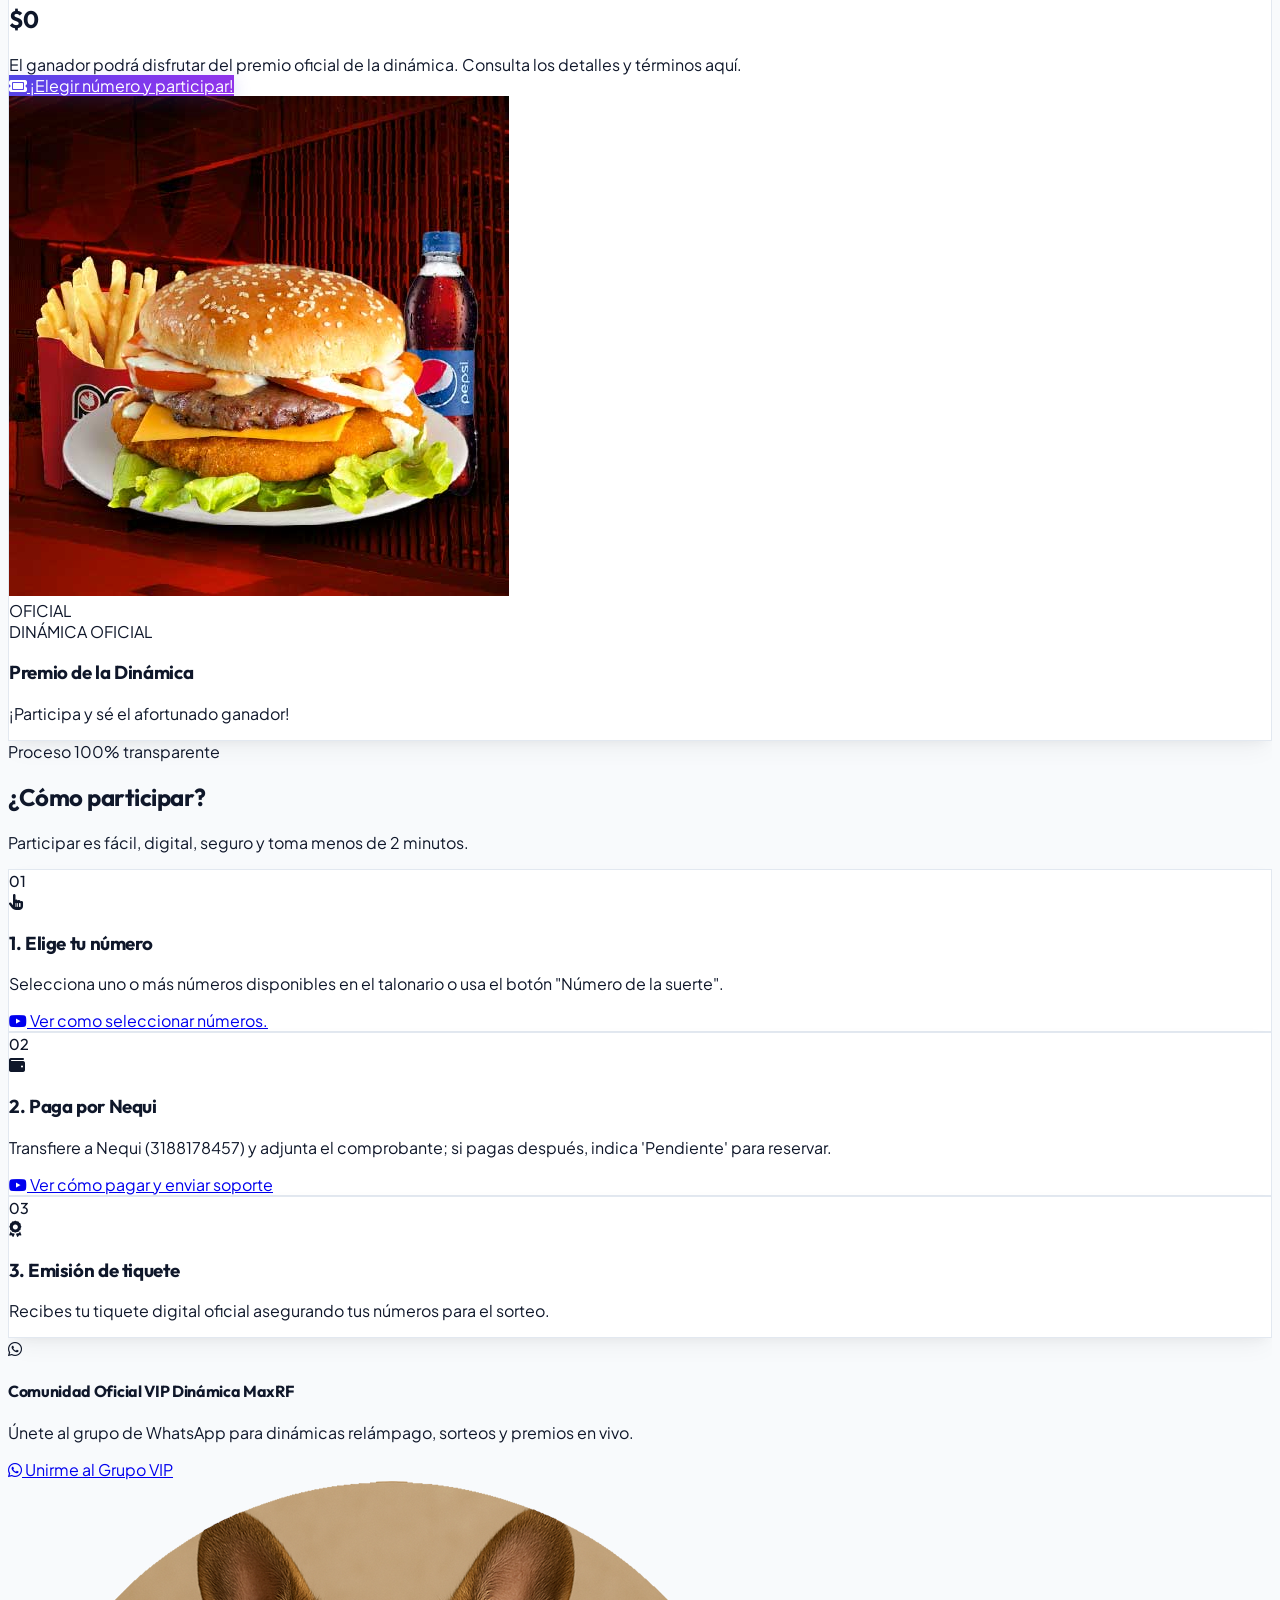
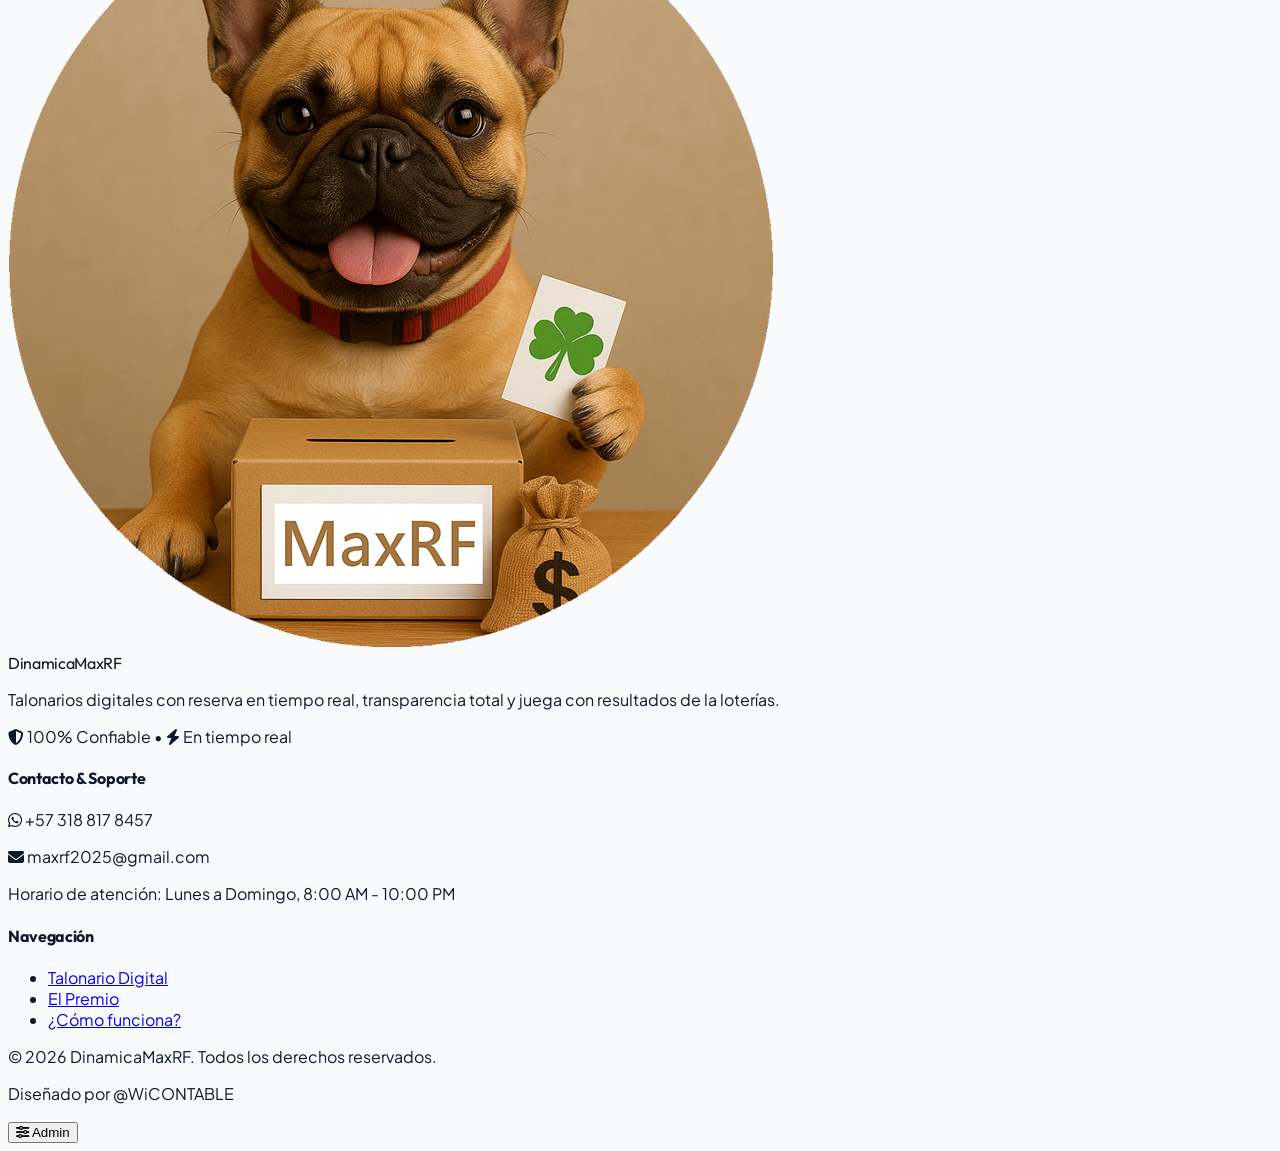
==== commit 6c2723d4: "index.html" ====
--- a/index.html
+++ b/index.html
@@ -563,7 +563,7 @@
         </div>
 
         <h3 class="font-display text-xl sm:text-2xl font-black text-slate-900 mb-2">
-          Consultando premio oficial...
+          Consultando premio oficial... NO CERRAR
         </h3>
         <p class="text-xs sm:text-sm text-slate-500 max-w-md mx-auto leading-relaxed mb-6">
           Obteniendo la información más reciente y números disponibles en tiempo real.
